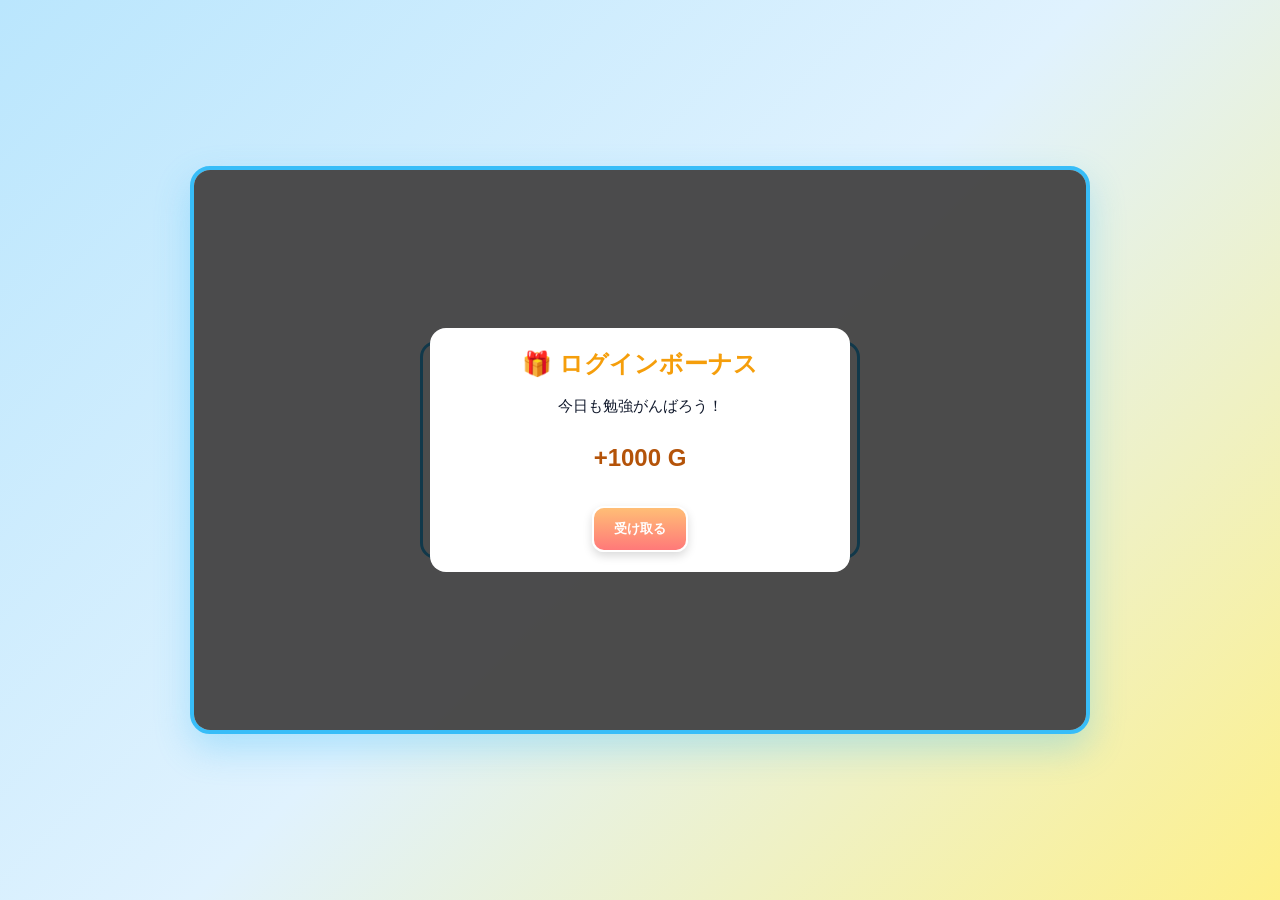
==== 漢字ハンター.html @ 825f2b79 "Add files via upload" ====
<!DOCTYPE html>
<html lang="ja">
<head>
<meta charset="UTF-8">
<meta name="viewport" content="width=device-width, initial-scale=1.0">
<title>漢字モンスターハンター RPG - ULTRA</title>
<style>
  :root {
    --primary: #3b82f6;
    --primary-dark: #0284c7;
    --accent: #ef4444;
    --gold: #f59e0b;
    --gold-light: #fef08a;
    --success: #22c55e;
    --bg-main: #e0f2fe;
    --panel-bg: rgba(255, 255, 255, 0.95);
    --text-main: #0f172a;
    --text-sub: #475569;
    --kanji-color: #e11d48;
  }

  * { box-sizing: border-box; margin: 0; padding: 0; font-family: 'Hiragino Sans', 'Meiryo', sans-serif; user-select: none; }

  body {
    background-color: var(--bg-main);
    color: var(--text-main);
    min-height: 100vh;
    display: flex;
    justify-content: center;
    align-items: center;
    background-image: linear-gradient(135deg, #bae6fd 0%, #e0f2fe 50%, #fef08a 100%);
    padding: 10px;
  }

  #game-container {
    width: 100%;
    max-width: 900px;
    background: var(--panel-bg);
    border: 4px solid #38bdf8;
    border-radius: 20px;
    box-shadow: 0 15px 35px rgba(56, 189, 248, 0.3);
    overflow: hidden;
    position: relative;
  }

  .screen { display: none; padding: 20px; flex-direction: column; gap: 15px; min-height: 560px; }
  .screen.active { display: flex; }

  /* COMMON BUTTONS & UI */
  .btn-action {
    padding: 12px 20px;
    background: linear-gradient(180deg, #ffbe76 0%, #ff7979 100%);
    color: #fff;
    font-weight: bold;
    border: 2px solid #fff;
    border-radius: 12px;
    cursor: pointer;
    box-shadow: 0 4px 10px rgba(0,0,0,0.15);
    transition: all 0.2s;
  }
  .btn-action:hover { transform: translateY(-2px); }

  .btn-raid {
    background: linear-gradient(180deg, #a855f7 0%, #6b21a8 100%);
  }

  .nav-btn {
    background: #f1f5f9;
    border: 2px solid #cbd5e1;
    color: var(--text-sub);
    padding: 6px 12px;
    border-radius: 8px;
    cursor: pointer;
    font-weight: bold;
    font-size: 0.9rem;
  }
  .nav-btn:hover { background: #e2e8f0; }

  /* GLOBAL STATUS BAR & EXP BAR */
  .status-bar {
    background: #0284c7;
    color: #fff;
    padding: 10px 15px;
    font-size: 0.85rem;
    font-weight: bold;
  }
  .status-info {
    display: flex;
    justify-content: space-between;
    align-items: center;
    flex-wrap: wrap;
    gap: 8px;
    margin-bottom: 6px;
  }
  .exp-bar-container {
    width: 100%;
    height: 100%;
    background: rgba(255, 255, 255, 0.3);
    border-radius: 5px;
    overflow: hidden;
    position: relative;
  }
  .exp-bar-fill {
    height: 10px;
    background: #22c55e;
    width: 0%;
    transition: width 0.4s ease;
  }

  /* RULE SCREEN */
  #screen-rule { align-items: center; justify-content: center; text-align: center; }
  .rule-card { background: #fff; border: 3px solid #38bdf8; border-radius: 16px; padding: 25px; max-width: 500px; }

  /* TITLE SCREEN */
  #screen-title { align-items: center; justify-content: center; text-align: center; background: linear-gradient(180deg, #7dd3fc 0%, #e0f2fe 100%); }
  .title-header { font-size: 2.5rem; font-weight: 900; color: #0284c7; text-shadow: 2px 2px 0 #fff; margin-bottom: 10px; }

  /* MENU & SELECTION */
  .menu-grid { display: grid; grid-template-columns: repeat(auto-fit, minmax(110px, 1fr)); gap: 8px; margin-bottom: 10px; }
  .quest-layout { display: grid; grid-template-columns: 1fr 1fr; gap: 15px; }

  .quest-card {
    background: #fff; border: 2px solid #cbd5e1; border-radius: 12px; padding: 12px;
    cursor: pointer; transition: all 0.2s; text-align: left;
  }
  .quest-card:hover { border-color: #0284c7; transform: translateY(-2px); }

  /* BATTLE SCREEN & EFFECTS */
  .battle-area { background: #f0f9ff; border-radius: 16px; padding: 15px; border: 2px solid #7dd3fc; text-align: center; position: relative; overflow: hidden; }
  .monster-container { display: inline-block; transition: transform 0.2s; }
  .monster-icon { font-size: 4.5rem; display: inline-block; transition: filter 0.3s; }
  
  /* Variant Effects */
  .shiny-effect { filter: drop-shadow(0 0 15px #f59e0b) hue-rotate(180deg) saturate(200%); }
  .king-size { transform: scale(1.4); }

  /* Shake animation */
  .shake { animation: shakeAnim 0.4s ease-in-out; }
  @keyframes shakeAnim {
    0% { transform: translate(0, 0) rotate(0deg); }
    20% { transform: translate(-12px, 6px) rotate(-8deg); }
    40% { transform: translate(12px, -6px) rotate(8deg); }
    60% { transform: translate(-8px, 4px) rotate(-4deg); }
    80% { transform: translate(8px, -4px) rotate(4deg); }
    100% { transform: translate(0, 0) rotate(0deg); }
  }

  /* Slash & Damage Overlay */
  .slash-effect {
    position: absolute; top: 30%; left: 50%; transform: translate(-50%, -50%) rotate(-30deg);
    width: 0%; height: 8px; background: #fff; box-shadow: 0 0 15px #ef4444, 0 0 25px #f59e0b;
    opacity: 0; pointer-events: none; z-index: 20;
  }
  .slash-active {
    animation: slashAnim 0.3s ease-out forwards;
  }
  @keyframes slashAnim {
    0% { width: 0%; opacity: 1; }
    50% { width: 80%; opacity: 1; }
    100% { width: 100%; opacity: 0; }
  }

  .damage-pop {
    position: absolute; top: 25%; left: 50%; transform: translate(-50%, -50%);
    font-size: 2.8rem; font-weight: 900; color: #ef4444; text-shadow: 2px 2px 0 #fff, -2px -2px 0 #fff;
    opacity: 0; pointer-events: none; z-index: 21;
  }
  .damage-active {
    animation: popAnim 0.6s ease-out forwards;
  }
  @keyframes popAnim {
    0% { opacity: 0; transform: translate(-50%, 0) scale(0.5); }
    50% { opacity: 1; transform: translate(-50%, -30px) scale(1.3); }
    100% { opacity: 0; transform: translate(-50%, -50px) scale(1); }
  }

  .timer-bar-container { width: 100%; height: 8px; background: #cbd5e1; border-radius: 4px; overflow: hidden; margin-bottom: 8px; display: none; }
  .timer-bar-fill { height: 100%; background: #ef4444; width: 100%; transition: width 0.1s linear; }

  .hp-bar-container { width: 100%; max-width: 300px; height: 14px; background: #cbd5e1; border-radius: 7px; overflow: hidden; margin: 5px auto; }
  .hp-bar-fill { height: 100%; background: #f43f5e; width: 100%; transition: width 0.3s; }

  .kanji-context { font-size: 1.8rem; font-weight: 900; margin: 15px 0; }
  .kanji-context span { color: var(--kanji-color); text-decoration: underline; font-size: 2.4rem; transition: color 0.3s; }

  .options-grid { display: grid; grid-template-columns: 1fr 1fr; gap: 10px; }
  .btn-option { background: #fff; border: 2px solid #38bdf8; padding: 12px; border-radius: 10px; font-size: 1.1rem; font-weight: bold; cursor: pointer; }

  /* ITEM BAR IN BATTLE */
  .item-bar { display: flex; justify-content: center; gap: 8px; margin-top: 10px; flex-wrap: wrap; }
  .btn-item { background: #fef3c7; border: 2px solid #f59e0b; padding: 6px 10px; border-radius: 8px; font-size: 0.8rem; font-weight: bold; cursor: pointer; }

  /* PANELS & MODAL */
  .panel-box { background: #fff; border: 2px solid #e2e8f0; border-radius: 12px; padding: 15px; }
  .grid-2col { display: grid; grid-template-columns: 1fr 1fr; gap: 15px; }

  .modal-overlay { position: absolute; top:0; left:0; width:100%; height:100%; background: rgba(0,0,0,0.7); display: none; justify-content: center; align-items: center; z-index: 100; }
  .modal-card { background: #fff; border-radius: 16px; padding: 20px; text-align: center; max-width: 420px; width: 90%; }

  /* FULLSCREEN WARNING CUT-IN */
  .cutin-overlay {
    position: absolute; top: 0; left: 0; width: 100%; height: 100%;
    background: rgba(15, 23, 42, 0.95); z-index: 200; display: none;
    flex-direction: column; justify-content: center; align-items: center; text-align: center;
    color: #fff; animation: fadeIn 0.3s ease;
  }
  .cutin-title { font-size: 3rem; font-weight: 900; margin-bottom: 10px; text-shadow: 0 0 20px currentColor; }
  .cutin-sub { font-size: 1.2rem; font-weight: bold; margin-bottom: 25px; }

  /* MONSTER COLLECTION GRID */
  .zukan-grid { display: grid; grid-template-columns: repeat(auto-fill, minmax(100px, 1fr)); gap: 10px; max-height: 400px; overflow-y: auto; padding: 5px; }
  .zukan-card { border: 2px solid #cbd5e1; border-radius: 10px; padding: 10px; text-align: center; background: #f8fafc; position: relative; }
  .zukan-card.locked { opacity: 0.4; filter: grayscale(100%); }
  .zukan-card .z-icon { font-size: 2.5rem; }
  .zukan-card .z-name { font-size: 0.75rem; font-weight: bold; margin-top: 4px; }
  .zukan-card .z-rare { font-size: 0.65rem; color: #f59e0b; font-weight: bold; }
  .zukan-badges { display: flex; justify-content: center; gap: 4px; margin-top: 4px; }
  .badge { font-size: 0.6rem; padding: 1px 4px; border-radius: 4px; font-weight: bold; }
  .badge-shiny { background: #fef08a; color: #b45309; border: 1px solid #f59e0b; }
  .badge-king { background: #f43f5e; color: #fff; }

  /* TITLE ITEM UI */
  .title-card {
    display: flex; justify-content: space-between; align-items: center;
    padding: 8px 12px; border: 2px solid #e2e8f0; border-radius: 8px; margin-bottom: 6px;
    background: #f8fafc;
  }
  .title-card.unlocked { background: #fff; border-color: #38bdf8; }
  .title-card.active-title { border-color: #f59e0b; background: #fefce8; }

  .color-btn { width: 30px; height: 30px; border-radius: 50%; border: 2px solid #fff; cursor: pointer; display: inline-block; margin: 0 4px; }

  @media (max-width: 600px) {
    .quest-layout, .grid-2col { grid-template-columns: 1fr; }
    .kanji-context { font-size: 1.3rem; }
    .kanji-context span { font-size: 1.8rem; }
    .cutin-title { font-size: 2.2rem; }
  }
</style>
</head>
<body>

<div id="game-container">

  <!-- CUT-IN OVERLAY (ONI, GOD, RARE) -->
  <div class="cutin-overlay" id="cutin-screen">
    <div class="cutin-title" id="cutin-title-text">👹 WARNING</div>
    <div class="cutin-sub" id="cutin-sub-text">鬼級モンスター現る！</div>
    <button class="btn-action" style="font-size:1.2rem; padding:12px 30px;" onclick="closeCutin()">開戦！</button>
  </div>

  <!-- MODAL: GENERIC / LOGIN BONUS / EXPLANATIONS -->
  <div class="modal-overlay" id="modal-dialog">
    <div class="modal-card">
      <h2 id="modal-title" style="color:#f59e0b;">タイトル</h2>
      <p id="modal-desc" style="margin: 15px 0; font-size: 0.95rem; line-height: 1.5; color: var(--text-main);"></p>
      <div id="modal-subcontent"></div>
      <button class="btn-action" id="modal-btn" style="margin-top: 15px;" onclick="closeGenericModal()">了解して進む</button>
    </div>
  </div>

  <!-- SCREEN -1: RULES -->
  <div id="screen-rule" class="screen active">
    <div class="rule-card">
      <h2 style="color:#0284c7; margin-bottom:10px;">📜 プレイヤーの約束</h2>
      <p style="margin-bottom:15px; font-weight:bold;">学校やおうちのきまり・ルールを守って使えますか？</p>
      <p style="color:#ef4444; font-size:0.85rem; margin-bottom:20px;">⚠️ ルールを守れない場合、このゲームは使えなくなります。</p>
      <button class="btn-action" onclick="agreeRules()">はい（約束を守る）</button>
      <button class="nav-btn" style="margin-left:10px;" onclick="alert('ルールを守ってあそびましょう！')">いいえ</button>
    </div>
  </div>

  <!-- STATUS BAR & EXP BAR -->
  <div class="status-bar" id="global-status" style="display:none;">
    <div class="status-info">
      <span>👤 ハンター</span>
      <span id="ui-title-name" style="color:var(--gold-light);">【かけだしハンター】</span>
      <span id="ui-rank">Lv.1</span>
      <span id="ui-exp-text" style="font-size:0.8rem; color:#bae6fd;">EXP: 0/100</span>
      <span id="ui-gold">💰 0 G</span>
    </div>
    <div class="exp-bar-container" title="経験値バー">
      <div class="exp-bar-fill" id="ui-exp-fill"></div>
    </div>
  </div>

  <!-- SCREEN 0: TITLE -->
  <div id="screen-title" class="screen">
    <div class="title-header">漢字モンスター<br>ハンター ULTRA</div>
    <p style="color:#0369a1; font-weight:bold; margin-bottom:20px;">～ 冒険×学習の究極RPG ～</p>
    <button class="btn-action" style="font-size:1.2rem; padding:15px 40px;" onclick="goToSelectScreen()">冒険をはじめる！</button>
  </div>

  <!-- SCREEN 1: MAIN LOBBY -->
  <div id="screen-select" class="screen">
    <div class="menu-grid">
      <button class="nav-btn" onclick="showScreen('screen-shop')">🛒 道具屋</button>
      <button class="nav-btn" onclick="showScreen('screen-missions')">🎯 ミッション</button>
      <button class="nav-btn" onclick="showScreen('screen-zukan')">📖 図鑑</button>
      <button class="nav-btn" onclick="showScreen('screen-stats')">📊 ログ</button>
    </div>

    <div style="background:#e0f2fe; padding:8px 12px; border-radius:8px; border:1px solid #7dd3fc; font-weight:bold; color:#0369a1; font-size:0.85rem;" id="range-info">
      📌 現在の出題範囲: No.1 ～ No.54
    </div>

    <!-- レア笛有効インジケーター -->
    <div id="flute-active-badge" style="display:none; background:#fef08a; border:2px dashed #f59e0b; padding:6px 12px; border-radius:8px; font-weight:bold; color:#b45309; text-align:center; margin-top:6px;">
      🪈 「レアモンスターの笛」使用中！次回レア確率100%！
    </div>

    <div class="quest-layout" style="margin-top:10px;">
      <div>
        <h3 style="color:#0284c7; margin-bottom:8px;">⚔️ メインクエスト</h3>
        <div class="quest-card" onclick="handleNormalQuestStart('easy')">
          <strong>🌱 初級クエスト</strong>
          <p style="font-size:0.8rem; color:var(--text-sub);">4択問題 / ひらがな選択</p>
        </div>
        <div class="quest-card" style="margin-top:8px;" onclick="handleNormalQuestStart('normal')">
          <strong>⚔️ 中級クエスト</strong>
          <p style="font-size:0.8rem; color:var(--text-sub);">標準難易度 4択バトル</p>
        </div>
        <div class="quest-card" style="margin-top:8px;" onclick="handleNormalQuestStart('hard')">
          <strong>🔥 上級・キーボード記述</strong>
          <p style="font-size:0.8rem; color:var(--text-sub);" id="hard-clear-status">直接入力で攻撃！（クリア: 0/5）</p>
        </div>
      </div>

      <div>
        <h3 style="color:#ef4444; margin-bottom:8px;">☠️ エクストラクエスト</h3>
        
        <div class="quest-card" id="card-oni" style="display:none;" onclick="startBattle('oni')">
          <strong>👹 鬼級クエスト</strong>
          <p style="font-size:0.8rem; color:var(--text-sub);" id="oni-status">鬼のような難易度！クリア数: 0/3</p>
        </div>

        <div class="quest-card" style="margin-top:8px; display:none;" id="card-god" onclick="startBattle('god')">
          <strong>⚡ 伝説の神級（裏ボス）</strong>
          <p style="font-size:0.8rem; color:var(--text-sub);">1問15秒制限の極限タイムアタック！</p>
        </div>

        <div class="quest-card" style="margin-top:8px;" onclick="handleRaidClick()">
          <strong style="color:#8b5cf6;">⚔️ シーズン限定レイド</strong>
          <p style="font-size:0.8rem; color:var(--text-sub);">強力なレイドボスに挑め！</p>
        </div>
        
        <h3 style="color:#0284c7; margin-top:15px; margin-bottom:8px;">✨ 特殊バトル</h3>
        <div class="quest-card" onclick="startBattle('weakness')">
          <strong>🎯 にがて克服バトル</strong>
          <p style="font-size:0.8rem; color:var(--text-sub);" id="weakness-text">間違えた問題を集中復習</p>
        </div>
      </div>
    </div>
  </div>

  <!-- SCREEN 2: BATTLE -->
  <div id="screen-battle" class="screen">
    <div style="display:flex; justify-content:space-between; align-items:center;">
      <button class="nav-btn" onclick="confirmEscape()">🏃 逃げる</button>
      <span id="q-counter" style="font-weight:bold;">第 1 / 10 問</span>
    </div>

    <div class="timer-bar-container" id="timer-box">
      <div class="timer-bar-fill" id="timer-fill"></div>
    </div>

    <div class="battle-area" id="battle-box">
      <!-- Damage & Slash Effects -->
      <div class="slash-effect" id="slash-ef"></div>
      <div class="damage-pop" id="damage-ef">-100</div>

      <div class="monster-container" id="m-container">
        <div class="monster-icon" id="m-icon">👾</div>
      </div>
      <h3 id="m-name" style="color:#0284c7;">モンスター</h3>
      <div class="hp-bar-container">
        <div class="hp-bar-fill" id="m-hp-fill"></div>
      </div>
      <div class="kanji-context" id="q-context">問題がここに入ります</div>
    </div>

    <!-- ITEM USE BAR -->
    <div class="item-bar">
      <button class="btn-item" onclick="useItem('glasses')">🕶️ カンニンググラス (<span id="item-glasses-count">0</span>)</button>
      <button class="btn-item" onclick="useItem('timeStop')">⏰ タイムストップ (<span id="item-timeStop-count">0</span>)</button>
      <button class="btn-item" onclick="useItem('expBook')">📖 経験値2倍の書 (<span id="item-expBook-count">0</span>)</button>
    </div>

    <!-- CONTROLS -->
    <div class="options-grid" id="opt-grid"></div>
    <div id="input-grid" style="display:none; text-align:center;">
      <input type="text" id="ans-input" style="padding:10px; font-size:1.2rem; width:60%; border-radius:8px; border:2px solid #38bdf8;" placeholder="ひらがな..." autocomplete="off">
      <button class="btn-action" onclick="submitInputAnswer()">攻撃！</button>
    </div>
  </div>

  <!-- SCREEN 3: RESULT -->
  <div id="screen-result" class="screen" style="text-align:center;">
    <h2 id="res-title" style="color:#0284c7; font-size:2rem;">CLEAR!</h2>
    <div class="panel-box" style="margin:15px 0;">
      <p id="res-exp" style="font-size:1.2rem; font-weight:bold; color:#b45309;">獲得EXP: +0</p>
      <p id="res-gold" style="font-size:1.2rem; font-weight:bold; color:#d97706;">獲得ゴールド: +0 G</p>
      <p id="res-acc" style="margin-top:5px; font-weight:bold;">正答率: 0%</p>
      <div id="res-bonus" style="margin-top:10px; font-weight:bold; color:#8b5cf6;"></div>
    </div>
    <button class="btn-action" onclick="showScreen('screen-select')">ロビーへ戻る</button>
  </div>

  <!-- SCREEN: SHOP -->
  <div id="screen-shop" class="screen">
    <div style="display:flex; justify-content:space-between; align-items:center;">
      <h3>🛒 道具屋</h3>
      <button class="nav-btn" onclick="showScreen('screen-select')">戻る</button>
    </div>
    <div id="shop-list" style="display:flex; flex-direction:column; gap:10px; margin-top:10px;"></div>
  </div>

  <!-- SCREEN: MISSIONS & ACHIEVEMENTS -->
  <div id="screen-missions" class="screen">
    <div style="display:flex; justify-content:space-between; align-items:center;">
      <h3>🎯 ミッション & 称号</h3>
      <button class="nav-btn" onclick="showScreen('screen-select')">戻る</button>
    </div>
    <div class="grid-2col" style="margin-top:10px;">
      <div class="panel-box">
        <h4>📅 デイリーミッション</h4>
        <div id="daily-list" style="margin-top:8px;"></div>

        <!-- 漢字カラーチェンジ設定エリア -->
        <div id="color-change-panel" style="margin-top:20px; display:none; border-top:2px solid #e2e8f0; padding-top:10px;">
          <h4>🎨 漢字カラー設定</h4>
          <p style="font-size:0.75rem; color:var(--text-sub); margin-bottom:8px;">漢字の強調テーマカラーを変更できます</p>
          <div style="display:flex; gap:10px; align-items:center;">
            <div class="color-btn" style="background:#e11d48;" onclick="setKanjiColor('#e11d48')" title="ローズ"></div>
            <div class="color-btn" style="background:#f59e0b;" onclick="setKanjiColor('#f59e0b')" title="ゴールド"></div>
            <div class="color-btn" style="background:#10b981;" onclick="setKanjiColor('#10b981')" title="エメラルド"></div>
            <div class="color-btn" style="background:#8b5cf6;" onclick="setKanjiColor('#8b5cf6')" title="ネオンパープル"></div>
            <div class="color-btn" style="background:#06b6d4;" onclick="setKanjiColor('#06b6d4')" title="シアン"></div>
          </div>
        </div>
      </div>
      <div class="panel-box">
        <h4>🏆 獲得・装備できる称号</h4>
        <p style="font-size:0.75rem; color:var(--text-sub); margin-bottom:8px;">経験値を貯めると新しい称号が解放されます！</p>
        <div id="title-list" style="display:flex; flex-direction:column; gap:4px;"></div>
      </div>
    </div>
  </div>

  <!-- SCREEN: MONSTER ZUKAN -->
  <div id="screen-zukan" class="screen">
    <div style="display:flex; justify-content:space-between; align-items:center;">
      <h3>📖 モンスター図鑑 (<span id="zukan-count">0/30</span>)</h3>
      <button class="nav-btn" onclick="showScreen('screen-select')">戻る</button>
    </div>
    <div class="zukan-grid" id="zukan-grid-box" style="margin-top:10px;"></div>
  </div>

  <!-- SCREEN: STATS / LOGS -->
  <div id="screen-stats" class="screen">
    <div style="display:flex; justify-content:space-between; align-items:center;">
      <h3>📊 学習ログ & 成績</h3>
      <button class="nav-btn" onclick="showScreen('screen-select')">戻る</button>
    </div>
    <div class="panel-box" style="margin-top:10px;">
      <h4>総学習データ</h4>
      <p id="stat-total-q" style="margin-top:5px;">解いた問題数: 0問</p>
      <p id="stat-total-acc">全体正答率: 0%</p>
      <h4 style="margin-top:15px;">直近のプレイ履歴</h4>
      <div id="log-list" style="margin-top:8px;"></div>
    </div>
  </div>

</div>

<script>
// ==========================================
// ⚙️ 出題範囲の設定
// ==========================================
const RANGE_START = 1;
const RANGE_END = 54;

// 🏆 称号データ
const TITLE_MASTER_DATA = [
  { name: 'かけだしハンター', reqExp: 0 },
  { name: '見習い漢字士', reqExp: 50 },
  { name: '漢字討伐隊員', reqExp: 120 },
  { name: '熟練の漢字ハンター', reqExp: 500 },
  { name: '漢字マスター', reqExp: 1200 },
  { name: '鬼斬りの英雄', reqExp: 2500 },
  { name: '漢字大将軍', reqExp: 5000 },
  { name: '漢字を極めし神', reqExp: 10000 }
];

// 👾 モンスター全30体データ
const MONSTER_DATABASE = [
  { id: 'm1', name: 'スライムカンジ', icon: '🟢', type: 'normal', rare: 1 },
  { id: 'm2', name: 'ゴブリンボキャブラ', icon: '👺', type: 'normal', rare: 1 },
  { id: 'm3', name: 'オークヨミカタ', icon: '🐗', type: 'normal', rare: 1 },
  { id: 'm4', name: 'ドクロカキジュン', icon: '💀', type: 'normal', rare: 1 },
  { id: 'm5', name: 'ウルフペディア', icon: '🐺', type: 'normal', rare: 1 },
  { id: 'm6', name: 'バットレター', icon: '🦇', type: 'normal', rare: 1 },
  { id: 'm7', name: 'キャットディクショナリー', icon: '🐱', type: 'normal', rare: 1 },
  { id: 'm8', name: 'ゴーストテキスト', icon: '👻', type: 'normal', rare: 1 },
  { id: 'm9', name: 'ミイラリポート', icon: '🧟', type: 'normal', rare: 1 },
  { id: 'm10', name: 'ゴーレムブック', icon: '🗿', type: 'normal', rare: 1 },
  { id: 'm11', name: 'スパイダーノート', icon: '🕷️', type: 'normal', rare: 1 },
  { id: 'm12', name: 'サソリペン', icon: '🦂', type: 'normal', rare: 1 },
  { id: 'm13', name: 'スネークスクロール', icon: '🐍', type: 'normal', rare: 1 },
  { id: 'm14', name: 'キノコドリル', icon: '🍄', type: 'normal', rare: 1 },
  { id: 'm15', name: 'サボテンライティング', icon: '🌵', type: 'normal', rare: 1 },
  { id: 'm16', name: 'クラゲインク', icon: '🪼', type: 'normal', rare: 1 },
  
  // 💎 希少レアモンスター (6体)
  { id: 'm_rare1', name: 'メタルスライム字', icon: '🩶', type: 'rare', rare: 3, expMult: 3, goldMult: 3 },
  { id: 'm_rare2', name: '黄金のドリルキャット', icon: '🌟', type: 'rare', rare: 4, expMult: 4, goldMult: 5 },
  { id: 'm_rare3', name: 'ダイヤの文字精霊', icon: '💎', type: 'rare', rare: 4, expMult: 5, goldMult: 4 },
  { id: 'm_rare4', name: '虹色パピルス', icon: '🌈', type: 'rare', rare: 5, expMult: 6, goldMult: 6 },
  { id: 'm_rare5', name: '千載一遇タイタン', icon: '🗿', type: 'rare', rare: 5, expMult: 7, goldMult: 7 },
  { id: 'm_rare6', name: '黄金竜・レジェンド', icon: '🔱', type: 'rare', rare: 5, expMult: 10, goldMult: 10 },

  // 👹 鬼級用 (3体)
  { id: 'm_oni1', name: '阿修羅漢字鬼', icon: '👹', type: 'oni', rare: 4 },
  { id: 'm_oni2', name: '夜叉羅刹王', icon: '👺', type: 'oni', rare: 4 },
  { id: 'm_oni3', name: '獄炎将軍・アカオニ', icon: '♨️', type: 'oni', rare: 4 },

  // ⚡ 神級用 (5体)
  { id: 'm_god1', name: '漢字神・ゼウス', icon: '⚡', type: 'god', rare: 5 },
  { id: 'm_god2', name: '終焉竜・デスガンジ', icon: '🐉', type: 'god', rare: 5 },
  { id: 'm_god3', name: '幻獣・フェニックス', icon: '🐦‍🔥', type: 'god', rare: 5 },
  { id: 'm_god4', name: '暗黒魔導王', icon: '🔮', type: 'god', rare: 5 },
  { id: 'm_god5', name: '創世主・カンジオー', icon: '👑', type: 'god', rare: 5 },

  // ⚔️ レイド用 (1体)
  { id: 'm_raid', name: '邪竜ヴォルガノス', icon: '🐲', type: 'raid', rare: 5, expMult: 8, goldMult: 8 }
];

const rawText = `
1,葉,葉（は）,青葉（あおば）,落ち葉（おちば）
2,起,起きる（おきる）,起立（きりつ）
3,速,速い（はやい）,速力（そくりょく）,音速（おんそく）
4,面,面（めん）,面会（めんかい）,面前（めんぜん）
5,台,台（だい）,台風（たいふう）,台所（だいどころ）
6,緑,緑（みどり）,緑茶（りょくちゃ）,緑化（りょくか）
7,感,感じる（かんじる）,感心（かんしん）,感動（かんどう）
8,豆,豆（まめ）,大豆（だいず）,小豆（あずき）
9,物,物（もの）,品物（しなもの）,作物（さくもつ）
10,様,様子（ようす）,王様（おうさま）,神様（かみさま）
11,仕,仕える（つかえる）,仕事（しごと）
12,練,練習（れんしゅう）,練る（ねる）
13,習,習う（ならう）,習字（しゅうじ）,自習（じしゅう）
14,州,九州（きゅうしゅう）,中州（なかす）
15,央,中央（ちゅうおう）
16,横,横顔（よこがお）,真横（まよこ）,横道（よこみち）
17,倍,倍数（ばいすう）,二倍（にばい）
18,馆,図書館（としょかん）,館内（かんない）
19,事,事（こと）,火事（かじ）,食事（しょくじ）
20,号,暗号（あんごう）,記号（きごう）
21,使,使う（つかう）,使用（しよう）
22,意,意外（いがい）,意気（いき）,意見（いけん）
23,味,味（あじ）,意味（いみ）,味方（みかた）
24,漢,漢字（かんじ）,漢語（かんご）
25,表,表（おもて）,表す（あらわす）
26,調,調べる（しらべる）,調子（ちょうし）
27,柱,柱（はしら）,石柱（せきちゅう）
28,所,所（ところ）,所有（しょゆう）
29,取,取る（とる）,取っ手（とって）
30,局,局外（きょくがい）,局地（きょくち）
31,勉,勉強（べんきょう）,勉学（べんがく）
32,強,強い（つよい）,強調（きょうちょう）,強風（きょうふう）
33,问,問題（もんだい）,問う（とう）,質問（しつもん）
34,題,宿題（しゅくだい）,題名（だいめい）
35,答,答え（こたえ）,回答（かいとう）
36,親,親（おや）,親切（しんせつ）,両親（りょうしん）
37,切,切る（きる）,大切（たいせつ）,切符（きっぷ）
38,代,代わり（かわり）,時代（じだい）,交代（こうたい）
39,旅,旅（たび）,旅行（りょこう）,旅人（たびびと）
40,画,計画（けいかく）,画数（かくすう）,映画（えいが）
41,界,世界（せかい）,限界（げんかい）
42,野,野原（のはら）,野菜（やさい）,分野（ぶんや）
43,菜,白菜（はくさい）,菜園（さいえん）
44,開,開く（ひらく）,開会（かいかい）,開始（かいし）
45,閉,閉じる（とじる）,閉会（へいかい）
46,理,理由（りゆう）,料理（りょうり）,地理（ちり）
47,料,料金（りょうきん）,材料（ざいりょう）
48,知,知る（しる）,知識（ちしき）,通知（つうち）
49,進,進む（すすむ）,進化（しんか）,進路（しんろ）
50,落,落ちる（おちる）,落石（らくせき）
51,集,集まる（あつまる）,集合（しゅうごう）,集金（しゅうきん）
52,重,重い（おもい）,体重（たいじゅう）,重要（じゅうよう）
53,軽,軽い（かるい）,軽食（けいしょく）
54,短,短い（みじかい）,短時間（たんじかん）
`;

let allFlatQuestions = [];
let scopedQuestions = [];

let userState = {
  exp: 0,
  gold: 1000,
  items: { 
    glasses: 0, 
    timeStop: 0, 
    rareFlute: 0, 
    kanjiColor: false, 
    expBook: 0 
  },
  kanjiColorHex: '#e11d48',
  fluteActive: false,
  equippedTitle: 'かけだしハンター',
  lastLogin: '',
  stats: { totalAnswered: 0, totalCorrect: 0, history: [] },
  wrongHistory: [],
  dailyProgress: 0,
  clears: { hard: 0, oni: 0, god: 0 },
  defeatedMonsters: [],
  variants: {}, // { monsterId: { shiny: true, king: true } }
  shownVariantInfo: false,
  shownRaidInfo: false
};

// 出現中のモンスター情報をクエストごとに保持（クリアするまで固定）
let currentEncounters = {
  normal: { monster: null, isShiny: false, isKing: false },
  oni: { monster: null, isShiny: false, isKing: false },
  god: { monster: null, isShiny: false, isKing: false }
};

let currentBattle = {
  mode: '',
  qList: [],
  qIndex: 0,
  correctCount: 0,
  isDoubleExp: false,
  monster: null,
  isShiny: false,
  isKing: false,
  monsterHp: 100,
  timer: null,
  timeLeft: 15,
  maxTime: 15,
  isProcessing: false
};

let pendingQuestMode = null;
let genericModalCallback = null;

window.onload = () => {
  parseDatabase();
  loadData();
  checkLoginBonus();
  updateUI();

  document.getElementById('ans-input').addEventListener('keypress', (e) => {
    if (e.key === 'Enter') submitInputAnswer();
  });
};

function parseDatabase() {
  const lines = rawText.trim().split('\n');
  allFlatQuestions = [];
  scopedQuestions = [];

  lines.forEach(line => {
    const parts = line.split(',');
    if (parts.length < 3) return;

    const num = parseInt(parts[0].trim(), 10);
    const groupKanji = parts[1].trim();

    for (let i = 2; i < parts.length; i++) {
      const item = parts[i].trim();
      const match = item.match(/(.+?)（(.+?)）/);
      if (match) {
        const word = match[1];
        const reading = match[2];
        const qObj = {
          num: num,
          id: `${num}_${i}`,
          kanji: groupKanji,
          word: word,
          reading: reading,
          context: `【${word}】の読み方を答えよ。`
        };

        allFlatQuestions.push(qObj);

        if (num >= RANGE_START && num <= RANGE_END) {
          scopedQuestions.push(qObj);
        }
      }
    }
  });

  document.getElementById('range-info').innerText = `📌 現在の出題範囲: No.${RANGE_START} ～ No.${RANGE_END} （対象問題数: ${scopedQuestions.length}問）`;
}

function agreeRules() { showScreen('screen-title'); }

function showScreen(id) {
  stopTimer();
  document.querySelectorAll('.screen').forEach(s => s.classList.remove('active'));
  document.getElementById(id).classList.add('active');
  if(id !== 'screen-rule' && id !== 'screen-title') {
    document.getElementById('global-status').style.display = 'block';
  }
  updateUI();
  if(id === 'screen-shop') renderShop();
  if(id === 'screen-missions') renderMissions();
  if(id === 'screen-zukan') renderZukan();
  if(id === 'screen-stats') renderStats();
}

function goToSelectScreen() { showScreen('screen-select'); }

function saveData() { localStorage.setItem('kanjiHunter_ultra', JSON.stringify(userState)); }
function loadData() {
  const data = localStorage.getItem('kanjiHunter_ultra');
  if(data) {
    const parsed = JSON.parse(data);
    userState = {...userState, ...parsed};
    if(!userState.clears) userState.clears = { hard: 0, oni: 0, god: 0 };
    if(!userState.defeatedMonsters) userState.defeatedMonsters = [];
    if(!userState.items) userState.items = { glasses: 0, timeStop: 0, rareFlute: 0, kanjiColor: false, expBook: 0 };
    if(!userState.variants) userState.variants = {};
    if(userState.kanjiColorHex) document.documentElement.style.setProperty('--kanji-color', userState.kanjiColorHex);
  }
}

function checkLoginBonus() {
  const today = new Date().toLocaleDateString();
  if(userState.lastLogin !== today) {
    userState.lastLogin = today;
    userState.gold += 1000;
    userState.dailyProgress = 0;
    saveData();
    openGenericModal("🎁 ログインボーナス", "今日も勉強がんばろう！<br><br><strong style='font-size:1.5rem; color:#b45309;'>+1000 G</strong>", "受け取る");
  }
}

function openGenericModal(title, descHtml, btnText = "了解して進む", callback = null) {
  document.getElementById('modal-title').innerHTML = title;
  document.getElementById('modal-desc').innerHTML = descHtml;
  document.getElementById('modal-btn').innerText = btnText;
  genericModalCallback = callback;
  document.getElementById('modal-dialog').style.display = 'flex';
}

function closeGenericModal() {
  document.getElementById('modal-dialog').style.display = 'none';
  if(genericModalCallback) {
    const cb = genericModalCallback;
    genericModalCallback = null;
    cb();
  }
}

function isZukanComplete() {
  const baseMonsters = MONSTER_DATABASE.filter(m => m.type !== 'raid');
  return baseMonsters.every(m => userState.defeatedMonsters.includes(m.id));
}

function handleNormalQuestStart(mode) {
  if (isZukanComplete() && !userState.shownVariantInfo) {
    userState.shownVariantInfo = true;
    saveData();
    pendingQuestMode = mode;
    openGenericModal(
      "✨ 変異体（色違い・サイズ）解禁！",
      "🎉 <strong>図鑑コンプリートおめでとうございます！</strong><br><br>これ以降のクエストでは、一定確率で<strong>「✨ 色違い」</strong>や<strong>「巨大(キング)サイズ」</strong>の変異体モンスターが出現・ドロップするようになります！<br>最強の図鑑を目指しましょう！",
      "了解して進む",
      () => { startBattle(pendingQuestMode); }
    );
  } else {
    startBattle(mode);
  }
}

function handleRaidClick() {
  if (!userState.shownRaidInfo) {
    userState.shownRaidInfo = true;
    saveData();
    openGenericModal(
      "⚔️ シーズンレイドについて",
      "<strong>【期間限定レイド開催！】</strong><br><br>強力な超大型レイドボスに挑戦する特別モードです。<br>討伐に成功すると膨大なEXPとゴールドを獲得できます！万全の準備で挑みましょう！",
      "了解して進む",
      () => { startBattle('raid'); }
    );
  } else {
    startBattle('raid');
  }
}

function updateUI() {
  const level = Math.floor(userState.exp / 100) + 1;
  const currentExpInLevel = userState.exp % 100;

  document.getElementById('ui-rank').innerText = `Lv.${level}`;
  document.getElementById('ui-gold').innerText = `💰 ${userState.gold} G`;
  document.getElementById('ui-title-name').innerText = `【${userState.equippedTitle}】`;
  document.getElementById('weakness-text').innerText = `間違えた問題: ${userState.wrongHistory.length}問`;

  document.getElementById('ui-exp-text').innerText = `EXP: ${currentExpInLevel}/100`;
  document.getElementById('ui-exp-fill').style.width = `${currentExpInLevel}%`;

  const hardClears = userState.clears.hard || 0;
  const oniClears = userState.clears.oni || 0;

  document.getElementById('hard-clear-status').innerText = `直接入力で攻撃！（クリア: ${hardClears}/5）`;

  const cardOni = document.getElementById('card-oni');
  if(hardClears >= 5) {
    cardOni.style.display = 'block';
    document.getElementById('oni-status').innerText = `鬼のような難易度！クリア数: ${oniClears}/3`;
  } else {
    cardOni.style.display = 'none';
  }

  const cardGod = document.getElementById('card-god');
  if(oniClears >= 3) {
    cardGod.style.display = 'block';
  } else {
    cardGod.style.display = 'none';
  }

  const fluteBadge = document.getElementById('flute-active-badge');
  if(userState.fluteActive) {
    fluteBadge.style.display = 'block';
  } else {
    fluteBadge.style.display = 'none';
  }
}

// 🎯 モンスター抽選・固定ロジック（クリアするまでモンスターを変更しない）
function getEncounterForMode(mode) {
  if(mode === 'raid') {
    return {
      monster: MONSTER_DATABASE.find(m => m.id === 'm_raid'),
      isShiny: false,
      isKing: false
    };
  }

  let categoryKey = 'normal';
  if(mode === 'oni') categoryKey = 'oni';
  if(mode === 'god') categoryKey = 'god';

  // 既に遭遇中のモンスターがいれば、それをそのまま返す（クリアまで固定）
  if (currentEncounters[categoryKey].monster) {
    return currentEncounters[categoryKey];
  }

  let chosenMonster = null;

  if(categoryKey === 'normal' && userState.fluteActive) {
    userState.fluteActive = false;
    saveData();
    const rareList = MONSTER_DATABASE.filter(m => m.type === 'rare');
    chosenMonster = rareList[Math.floor(Math.random() * rareList.length)];
  } else if(categoryKey === 'normal') {
    const isRare = Math.random() < 0.15;
    if(isRare) {
      const rareList = MONSTER_DATABASE.filter(m => m.type === 'rare');
      chosenMonster = rareList[Math.floor(Math.random() * rareList.length)];
    } else {
      const normalList = MONSTER_DATABASE.filter(m => m.type === 'normal');
      chosenMonster = normalList[Math.floor(Math.random() * normalList.length)];
    }
  } else {
    const list = MONSTER_DATABASE.filter(m => m.type === categoryKey);
    chosenMonster = list[Math.floor(Math.random() * list.length)];
  }

  let shiny = false;
  let king = false;
  if (isZukanComplete()) {
    if (Math.random() < 0.25) shiny = true;
    if (Math.random() < 0.25) king = true;
  }

  // 出現モンスターを記憶して固定する
  currentEncounters[categoryKey] = {
    monster: chosenMonster,
    isShiny: shiny,
    isKing: king
  };

  return currentEncounters[categoryKey];
}

// クエスト終了時に固定を解除する関数
function resetEncounter(mode) {
  let categoryKey = 'normal';
  if(mode === 'oni') categoryKey = 'oni';
  if(mode === 'god') categoryKey = 'god';

  currentEncounters[categoryKey] = { monster: null, isShiny: false, isKing: false };
}

function startBattle(mode) {
  currentBattle.mode = mode;
  currentBattle.qIndex = 0;
  currentBattle.correctCount = 0;
  currentBattle.isDoubleExp = false;
  currentBattle.monsterHp = 100;
  currentBattle.isProcessing = false;

  const encounter = getEncounterForMode(mode);
  currentBattle.monster = encounter.monster;
  currentBattle.isShiny = encounter.isShiny;
  currentBattle.isKing = encounter.isKing;

  if(mode === 'weakness') {
    if(userState.wrongHistory.length === 0) return alert("苦手問題はありません！");
    currentBattle.qList = [...userState.wrongHistory].sort(() => 0.5 - Math.random()).slice(0, 10);
  } else {
    if(scopedQuestions.length === 0) return alert("指定範囲に問題がありません！");
    const shuffled = [...scopedQuestions].sort(() => 0.5 - Math.random());
    currentBattle.qList = shuffled.slice(0, 10);
  }

  if(mode === 'raid') {
    showCutin('⚔️ RAID WARNING!', `レイドボス『${currentBattle.monster.name}』が出現！`);
  } else if(currentBattle.monster.type === 'rare') {
    showCutin('✨ 希少モンスター遭遇！', `レア度★${currentBattle.monster.rare} 『${currentBattle.monster.name}』が出現！`);
  } else if(mode === 'oni') {
    showCutin('👹 WARNING!', `鬼級『${currentBattle.monster.name}』が出現！`);
  } else if(mode === 'god') {
    showCutin('⚡ GOD WARNING!', `神級『${currentBattle.monster.name}』が降臨！`);
  } else {
    showScreen('screen-battle');
    renderQuestion();
  }
}

function showCutin(title, sub) {
  document.getElementById('cutin-title-text').innerText = title;
  document.getElementById('cutin-sub-text').innerText = sub;
  document.getElementById('cutin-screen').style.display = 'flex';
}

function closeCutin() {
  document.getElementById('cutin-screen').style.display = 'none';
  showScreen('screen-battle');
  renderQuestion();
}

// ⚔️ 戦闘描画
function renderQuestion() {
  currentBattle.isProcessing = false;
  const q = currentBattle.qList[currentBattle.qIndex];
  
  document.getElementById('q-counter').innerText = `第 ${currentBattle.qIndex + 1} / ${currentBattle.qList.length} 問`;
  
  const mIconEl = document.getElementById('m-icon');
  const mContainer = document.getElementById('m-container');
  
  mIconEl.innerText = currentBattle.monster.icon;
  
  if(currentBattle.isShiny) {
    mIconEl.classList.add('shiny-effect');
  } else {
    mIconEl.classList.remove('shiny-effect');
  }

  if(currentBattle.isKing) {
    mContainer.classList.add('king-size');
  } else {
    mContainer.classList.remove('king-size');
  }

  let displayName = currentBattle.monster.name;
  if(currentBattle.isKing) displayName = `キング${displayName}`;
  if(currentBattle.isShiny) displayName = `✨ ${displayName}`;

  document.getElementById('m-name').innerText = displayName;
  document.getElementById('m-hp-fill').style.width = `${currentBattle.monsterHp}%`;

  // 🐛 修正箇所: 出題漢字が熟語内で複数・重複して含まれる場合もすべて赤色表示するようにグローバル正規表現（g）を使用
  const regex = new RegExp(q.kanji, 'g');
  const highlightedWord = q.word.replace(regex, `<span>${q.kanji}</span>`);
  document.getElementById('q-context').innerHTML = `【${highlightedWord}】の読み方は？`;

  document.getElementById('item-glasses-count').innerText = userState.items.glasses;
  document.getElementById('item-timeStop-count').innerText = userState.items.timeStop;
  document.getElementById('item-expBook-count').innerText = userState.items.expBook;

  const optGrid = document.getElementById('opt-grid');
  const inputGrid = document.getElementById('input-grid');

  if(currentBattle.mode === 'hard') {
    optGrid.style.display = 'none';
    inputGrid.style.display = 'block';
    const inputEl = document.getElementById('ans-input');
    inputEl.value = '';
    inputEl.focus();
  } else {
    optGrid.style.display = 'grid';
    inputGrid.style.display = 'none';
    optGrid.innerHTML = '';

    let dummyPool = allFlatQuestions.filter(x => x.reading !== q.reading);
    dummyPool = dummyPool.sort(() => 0.5 - Math.random()).slice(0, 3);
    
    let choices = [q.reading, ...dummyPool.map(x => x.reading)];
    choices = choices.sort(() => 0.5 - Math.random());

    choices.forEach(ans => {
      const btn = document.createElement('button');
      btn.className = 'btn-option';
      btn.innerText = ans;
      btn.onclick = () => checkAnswer(ans);
      optGrid.appendChild(btn);
    });
  }

  if(currentBattle.mode === 'god') {
    document.getElementById('timer-box').style.display = 'block';
    startTimer(15);
  } else {
    document.getElementById('timer-box').style.display = 'none';
  }
}

function startTimer(seconds) {
  stopTimer();
  currentBattle.timeLeft = seconds;
  currentBattle.maxTime = seconds;
  const fill = document.getElementById('timer-fill');
  fill.style.width = '100%';

  currentBattle.timer = setInterval(() => {
    currentBattle.timeLeft -= 0.1;
    const pct = Math.max(0, (currentBattle.timeLeft / currentBattle.maxTime) * 100);
    fill.style.width = `${pct}%`;

    if(currentBattle.timeLeft <= 0) {
      stopTimer();
      checkAnswer('');
    }
  }, 100);
}

function stopTimer() {
  if(currentBattle.timer) {
    clearInterval(currentBattle.timer);
    currentBattle.timer = null;
  }
}

function submitInputAnswer() {
  if(currentBattle.isProcessing) return;
  const inputVal = document.getElementById('ans-input').value.trim();
  checkAnswer(inputVal);
}

function checkAnswer(selectedAns) {
  if(currentBattle.isProcessing) return;
  currentBattle.isProcessing = true;
  stopTimer();

  const q = currentBattle.qList[currentBattle.qIndex];
  const isCorrect = (selectedAns === q.reading);

  userState.stats.totalAnswered++;

  if(isCorrect) {
    currentBattle.correctCount++;
    userState.stats.totalCorrect++;
    userState.dailyProgress++;

    userState.wrongHistory = userState.wrongHistory.filter(item => item.id !== q.id);

    triggerAttackEffects();

    const damage = 100 / currentBattle.qList.length;
    currentBattle.monsterHp = Math.max(0, currentBattle.monsterHp - damage);
    document.getElementById('m-hp-fill').style.width = `${currentBattle.monsterHp}%`;

  } else {
    if(!userState.wrongHistory.some(item => item.id === q.id)) {
      userState.wrongHistory.push(q);
    }
    alert(`❌ 残念！ 正解は 「${q.reading}」 でした。`);
  }

  saveData();

  setTimeout(() => {
    currentBattle.qIndex++;
    if(currentBattle.qIndex < currentBattle.qList.length) {
      renderQuestion();
    } else {
      finishBattle();
    }
  }, isCorrect ? 600 : 200);
}

function triggerAttackEffects() {
  const mContainer = document.getElementById('m-container');
  const slash = document.getElementById('slash-ef');
  const dmg = document.getElementById('damage-ef');

  mContainer.classList.add('shake');
  slash.classList.add('slash-active');
  dmg.classList.add('damage-active');

  setTimeout(() => {
    mContainer.classList.remove('shake');
    slash.classList.remove('slash-active');
    dmg.classList.remove('damage-active');
  }, 600);
}

function useItem(type) {
  if(userState.items[type] <= 0) return alert("アイテムを持っていません！");

  if(type === 'glasses') {
    if(currentBattle.mode === 'hard') return alert("上級クエストでは使用できません！");
    const q = currentBattle.qList[currentBattle.qIndex];
    const btns = document.querySelectorAll('.btn-option');
    let removed = 0;
    btns.forEach(btn => {
      if(btn.innerText !== q.reading && removed < 2) {
        btn.style.visibility = 'hidden';
        removed++;
      }
    });
    userState.items.glasses--;
  } else if(type === 'timeStop') {
    if(currentBattle.mode !== 'god') return alert("神級クエストでのみ使用可能です！");
    stopTimer();
    alert("⏰ タイムストップ発動！タイマーを停止しました！");
    userState.items.timeStop--;
  } else if(type === 'expBook') {
    if(currentBattle.isDoubleExp) return alert("すでに効果が適用されています！");
    currentBattle.isDoubleExp = true;
    alert("📖 経験値2倍の書を使用しました！このバトルの獲得EXPが2倍になります！");
    userState.items.expBook--;
  }

  saveData();
  renderQuestion();
}

function confirmEscape() {
  if(confirm("本当に逃げますか？（バトルの進行度はリセットされます）")) {
    showScreen('screen-select');
  }
}

function finishBattle() {
  stopTimer();

  // クエスト終了に伴い出現モンスターの固定を解除（次回新しいモンスターが抽選される）
  resetEncounter(currentBattle.mode);
  
  const total = currentBattle.qList.length;
  const acc = (currentBattle.correctCount / total);
  
  let baseExp = currentBattle.correctCount * 15;
  let baseGold = currentBattle.correctCount * 20;

  if(currentBattle.monster.expMult) baseExp *= currentBattle.monster.expMult;
  if(currentBattle.monster.goldMult) baseGold *= currentBattle.monster.goldMult;

  if(currentBattle.isShiny) { baseExp *= 1.5; baseGold *= 1.5; }
  if(currentBattle.isKing) { baseExp *= 1.5; baseGold *= 1.5; }

  if(currentBattle.isDoubleExp) baseExp *= 2;

  baseExp = Math.floor(baseExp);
  baseGold = Math.floor(baseGold);

  const isClear = acc >= 0.7;
  let bonusText = '';

  if(isClear) {
    const mId = currentBattle.monster.id;
    if(!userState.defeatedMonsters.includes(mId)) {
      userState.defeatedMonsters.push(mId);
    }

    if (!userState.variants[mId]) userState.variants[mId] = { shiny: false, king: false };
    if (currentBattle.isShiny) {
      userState.variants[mId].shiny = true;
      bonusText += '✨ 色違いモンスターを獲得！ ';
    }
    if (currentBattle.isKing) {
      userState.variants[mId].king = true;
      bonusText += '👑 キングサイズモンスターを獲得！ ';
    }

    if(currentBattle.mode === 'hard') userState.clears.hard = (userState.clears.hard || 0) + 1;
    if(currentBattle.mode === 'oni') userState.clears.oni = (userState.clears.oni || 0) + 1;
    if(currentBattle.mode === 'god') userState.clears.god = (userState.clears.god || 0) + 1;

    document.getElementById('res-title').innerText = '🎉 討伐成功！ (CLEAR!)';
    document.getElementById('res-title').style.color = '#0284c7';
  } else {
    document.getElementById('res-title').innerText = '💔 討伐失敗...';
    document.getElementById('res-title').style.color = '#ef4444';
  }

  userState.exp += baseExp;
  userState.gold += baseGold;

  userState.stats.history.unshift({
    date: new Date().toLocaleString(),
    mode: currentBattle.mode,
    monster: (currentBattle.isKing ? 'キング' : '') + (currentBattle.isShiny ? '✨' : '') + currentBattle.monster.name,
    score: `${currentBattle.correctCount}/${total}`
  });
  if(userState.stats.history.length > 10) userState.stats.history.pop();

  checkTitleUnlocks();
  saveData();

  document.getElementById('res-exp').innerText = `獲得EXP: +${baseExp}`;
  document.getElementById('res-gold').innerText = `獲得ゴールド: +${baseGold} G`;
  document.getElementById('res-acc').innerText = `正答率: ${Math.round(acc * 100)}% (${currentBattle.correctCount}/${total}問)`;
  document.getElementById('res-bonus').innerText = bonusText;

  showScreen('screen-result');
}

function checkTitleUnlocks() {
  TITLE_MASTER_DATA.forEach(t => {
    if(userState.exp >= t.reqExp && userState.equippedTitle === 'かけだしハンター') {
      userState.equippedTitle = t.name;
    }
  });
}

function renderShop() {
  const shopList = document.getElementById('shop-list');
  shopList.innerHTML = '';

  const shopItems = [
    { id: 'glasses', name: '🕶️ カンニンググラス', desc: '4択から不正解を2つ消す', price: 150 },
    { id: 'timeStop', name: '⏰ タイムストップ', desc: '神級の制限時間をストップする', price: 300 },
    { id: 'expBook', name: '📖 経験値2倍の書', desc: 'バトルの獲得EXPを2倍にする', price: 400 },
    { id: 'rareFlute', name: '🪈 レアモンスターの笛', desc: '次回通常バトルでレアモンスター確定遭遇', price: 800 },
    { id: 'kanjiColor', name: '🎨 漢字カラーチェンジ機能', desc: '漢字の文字色を自由に変更可能にする（永続）', price: 1500, isUnique: true }
  ];

  shopItems.forEach(item => {
    const card = document.createElement('div');
    card.className = 'panel-box';
    card.style.display = 'flex';
    card.style.justifyContent = 'space-between';
    card.style.alignItems = 'center';

    const isOwned = item.isUnique && userState.items.kanjiColor;

    card.innerHTML = `
      <div>
        <strong>${item.name}</strong>
        <p style="font-size:0.8rem; color:var(--text-sub);">${item.desc}</p>
        <div style="font-size:0.85rem; color:#d97706; font-weight:bold; margin-top:2px;">💰 ${item.price} G</div>
      </div>
      <div>
        ${isOwned ? '<span style="color:#22c55e; font-weight:bold;">購入済み</span>' : `<button class="btn-action" onclick="buyItem('${item.id}', ${item.price}, ${item.isUnique || false})">購入</button>`}
      </div>
    `;
    shopList.appendChild(card);
  });
}

function buyItem(id, price, isUnique) {
  if(userState.gold < price) return alert("ゴールドが足りません！");

  userState.gold -= price;

  if(id === 'rareFlute') {
    userState.fluteActive = true;
    // レアの笛使用時は遭遇固定をリセットして確実に次回レアが出現するようにする
    currentEncounters.normal = { monster: null, isShiny: false, isKing: false };
    alert("🪈 「レアモンスターの笛」を使用しました！次回の出撃でレアモンスターが出現します！");
  } else if(isUnique) {
    userState.items[id] = true;
    alert("🎨 漢字カラーチェンジ機能を購入しました！ミッション画面で色を変更できます！");
  } else {
    userState.items[id] = (userState.items[id] || 0) + 1;
    alert("アイテムを購入しました！");
  }

  saveData();
  updateUI();
  renderShop();
}

function renderMissions() {
  const dailyList = document.getElementById('daily-list');
  const titleList = document.getElementById('title-list');

  const dailyTarget = 20;
  const progress = Math.min(dailyTarget, userState.dailyProgress || 0);
  const isDone = progress >= dailyTarget;

  dailyList.innerHTML = `
    <div style="background:#f8fafc; border:1px solid #cbd5e1; border-radius:8px; padding:10px;">
      <div style="font-weight:bold; font-size:0.9rem;">📝 本日20問に正解しよう！</div>
      <div style="font-size:0.8rem; color:var(--text-sub); margin-top:4px;">進捗: ${progress} / ${dailyTarget} 問</div>
      <div style="font-size:0.85rem; color:${isDone ? '#22c55e' : '#d97706'}; font-weight:bold; margin-top:4px;">
        ${isDone ? '✅ 達成済み！' : '報酬: 500 G'}
      </div>
    </div>
  `;

  const colorPanel = document.getElementById('color-change-panel');
  if(userState.items.kanjiColor) {
    colorPanel.style.display = 'block';
  } else {
    colorPanel.style.display = 'none';
  }

  titleList.innerHTML = '';
  TITLE_MASTER_DATA.forEach(t => {
    const isUnlocked = userState.exp >= t.reqExp;
    const isEquipped = userState.equippedTitle === t.name;

    const div = document.createElement('div');
    div.className = `title-card ${isUnlocked ? 'unlocked' : ''} ${isEquipped ? 'active-title' : ''}`;
    div.innerHTML = `
      <div>
        <strong style="font-size:0.85rem; color:${isUnlocked ? '#0284c7' : '#94a3b8'};">${t.name}</strong>
        <div style="font-size:0.7rem; color:var(--text-sub);">必要EXP: ${t.reqExp}</div>
      </div>
      <div>
        ${isEquipped ? '<span style="color:#f59e0b; font-weight:bold; font-size:0.8rem;">装備中</span>' : 
          (isUnlocked ? `<button class="nav-btn" style="font-size:0.75rem; padding:4px 8px;" onclick="equipTitle('${t.name}')">装備</button>` : '<span style="font-size:0.75rem; color:#94a3b8;">未解放</span>')}
      </div>
    `;
    titleList.appendChild(div);
  });
}

function equipTitle(titleName) {
  userState.equippedTitle = titleName;
  saveData();
  updateUI();
  renderMissions();
}

function setKanjiColor(hexColor) {
  userState.kanjiColorHex = hexColor;
  document.documentElement.style.setProperty('--kanji-color', hexColor);
  saveData();
  alert("🎨 漢字の強調カラーを変更しました！");
}

function renderZukan() {
  const gridBox = document.getElementById('zukan-grid-box');
  gridBox.innerHTML = '';

  let defeatedCount = 0;

  MONSTER_DATABASE.forEach(m => {
    const isDefeated = userState.defeatedMonsters.includes(m.id);
    if(isDefeated) defeatedCount++;

    const variantData = userState.variants[m.id] || { shiny: false, king: false };

    const card = document.createElement('div');
    card.className = `zukan-card ${isDefeated ? '' : 'locked'}`;

    card.innerHTML = `
      <div class="z-icon">${isDefeated ? m.icon : '❓'}</div>
      <div class="z-name">${isDefeated ? m.name : '？？？？'}</div>
      <div class="z-rare">${'★'.repeat(m.rare)}</div>
      <div class="zukan-badges">
        ${variantData.shiny ? '<span class="badge badge-shiny">✨色違い</span>' : ''}
        ${variantData.king ? '<span class="badge badge-king">👑KING</span>' : ''}
      </div>
    `;
    gridBox.appendChild(card);
  });

  document.getElementById('zukan-count').innerText = `${defeatedCount}/${MONSTER_DATABASE.length}`;
}

function renderStats() {
  document.getElementById('stat-total-q').innerText = `解いた問題数: ${userState.stats.totalAnswered}問`;
  
  const accPct = userState.stats.totalAnswered > 0 
    ? Math.round((userState.stats.totalCorrect / userState.stats.totalAnswered) * 100) 
    : 0;
  
  document.getElementById('stat-total-acc').innerText = `全体正答率: ${accPct}%`;

  const logList = document.getElementById('log-list');
  logList.innerHTML = '';

  if(userState.stats.history.length === 0) {
    logList.innerHTML = '<p style="font-size:0.8rem; color:var(--text-sub);">プレイ履歴がありません</p>';
    return;
  }

  userState.stats.history.forEach(log => {
    const div = document.createElement('div');
    div.style.cssText = 'border-bottom: 1px solid #e2e8f0; padding: 6px 0; font-size: 0.8rem; display:flex; justify-content:space-between;';
    div.innerHTML = `
      <span>${log.date.split(' ')[0]} [${log.mode}] vs ${log.monster}</span>
      <strong style="color:#0284c7;">${log.score} 正解</strong>
    `;
    logList.appendChild(div);
  });
}
</script>
</body>
</html>
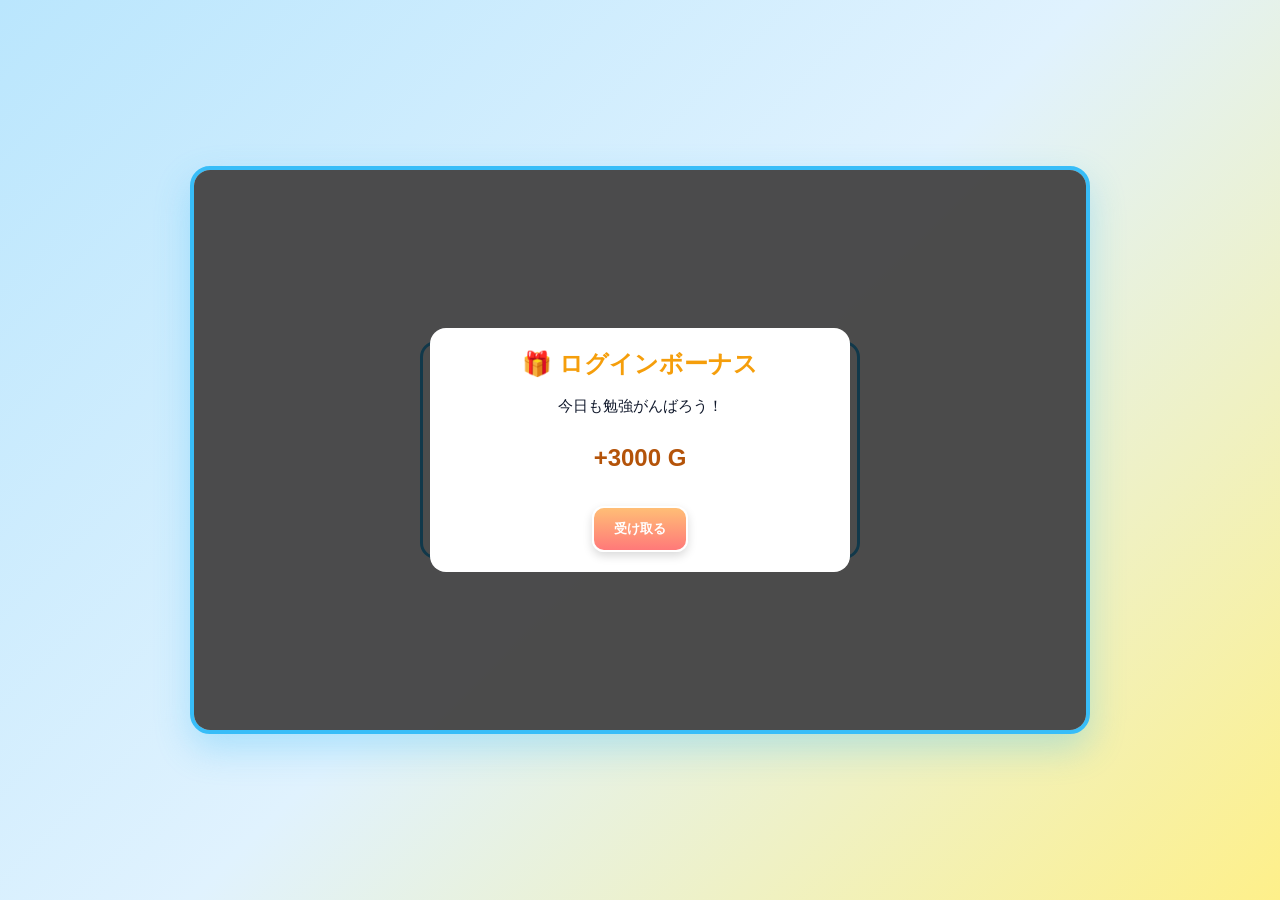
==== commit 8edcb35e: "Update 漢字ハンター.html" ====
--- a/漢字ハンター.html
+++ b/漢字ハンター.html
@@ -382,7 +382,7 @@
     <!-- ITEM USE BAR -->
     <div class="item-bar">
       <button class="btn-item" onclick="useItem('glasses')">🕶️ カンニンググラス (<span id="item-glasses-count">0</span>)</button>
-      <button class="btn-item" onclick="useItem('timeStop')">⏰ タイムストップ (<span id="item-timeStop-count">0</span>)</button>
+      <button class="btn-item" onclick="useItem('timeStop')">⏰ タイムストップの時計 (<span id="item-timeStop-count">0</span>)</button>
       <button class="btn-item" onclick="useItem('expBook')">📖 経験値2倍の書 (<span id="item-expBook-count">0</span>)</button>
     </div>
 
@@ -430,11 +430,11 @@
         <div id="color-change-panel" style="margin-top:20px; display:none; border-top:2px solid #e2e8f0; padding-top:10px;">
           <h4>🎨 漢字カラー設定</h4>
           <p style="font-size:0.75rem; color:var(--text-sub); margin-bottom:8px;">漢字の強調テーマカラーを変更できます</p>
-          <div style="display:flex; gap:10px; align-items:center;">
-            <div class="color-btn" style="background:#e11d48;" onclick="setKanjiColor('#e11d48')" title="ローズ"></div>
-            <div class="color-btn" style="background:#f59e0b;" onclick="setKanjiColor('#f59e0b')" title="ゴールド"></div>
+          <div style="display:flex; gap:10px; align-items:center; flex-wrap:wrap;">
+            <div class="color-btn" style="background:#f59e0b;" onclick="setKanjiColor('#f59e0b')" title="黄金"></div>
             <div class="color-btn" style="background:#10b981;" onclick="setKanjiColor('#10b981')" title="エメラルド"></div>
             <div class="color-btn" style="background:#8b5cf6;" onclick="setKanjiColor('#8b5cf6')" title="ネオンパープル"></div>
+            <div class="color-btn" style="background:#e11d48;" onclick="setKanjiColor('#e11d48')" title="ローズ"></div>
             <div class="color-btn" style="background:#06b6d4;" onclick="setKanjiColor('#06b6d4')" title="シアン"></div>
           </div>
         </div>
@@ -597,7 +597,7 @@
 
 let userState = {
   exp: 0,
-  gold: 1000,
+  gold: 10000,
   items: { 
     glasses: 0, 
     timeStop: 0, 
@@ -731,10 +731,10 @@
   const today = new Date().toLocaleDateString();
   if(userState.lastLogin !== today) {
     userState.lastLogin = today;
-    userState.gold += 1000;
+    userState.gold += 3000;
     userState.dailyProgress = 0;
     saveData();
-    openGenericModal("🎁 ログインボーナス", "今日も勉強がんばろう！<br><br><strong style='font-size:1.5rem; color:#b45309;'>+1000 G</strong>", "受け取る");
+    openGenericModal("🎁 ログインボーナス", "今日も勉強がんばろう！<br><br><strong style='font-size:1.5rem; color:#b45309;'>+3000 G</strong>", "受け取る");
   }
 }
 
@@ -831,7 +831,6 @@
   }
 }
 
-// 🎯 モンスター抽選・固定ロジック（クリアするまでモンスターを変更しない）
 function getEncounterForMode(mode) {
   if(mode === 'raid') {
     return {
@@ -845,7 +844,6 @@
   if(mode === 'oni') categoryKey = 'oni';
   if(mode === 'god') categoryKey = 'god';
 
-  // 既に遭遇中のモンスターがいれば、それをそのまま返す（クリアまで固定）
   if (currentEncounters[categoryKey].monster) {
     return currentEncounters[categoryKey];
   }
@@ -878,7 +876,6 @@
     if (Math.random() < 0.25) king = true;
   }
 
-  // 出現モンスターを記憶して固定する
   currentEncounters[categoryKey] = {
     monster: chosenMonster,
     isShiny: shiny,
@@ -888,7 +885,6 @@
   return currentEncounters[categoryKey];
 }
 
-// クエスト終了時に固定を解除する関数
 function resetEncounter(mode) {
   let categoryKey = 'normal';
   if(mode === 'oni') categoryKey = 'oni';
@@ -945,7 +941,6 @@
   renderQuestion();
 }
 
-// ⚔️ 戦闘描画
 function renderQuestion() {
   currentBattle.isProcessing = false;
   const q = currentBattle.qList[currentBattle.qIndex];
@@ -976,7 +971,6 @@
   document.getElementById('m-name').innerText = displayName;
   document.getElementById('m-hp-fill').style.width = `${currentBattle.monsterHp}%`;
 
-  // 🐛 修正箇所: 出題漢字が熟語内で複数・重複して含まれる場合もすべて赤色表示するようにグローバル正規表現（g）を使用
   const regex = new RegExp(q.kanji, 'g');
   const highlightedWord = q.word.replace(regex, `<span>${q.kanji}</span>`);
   document.getElementById('q-context').innerHTML = `【${highlightedWord}】の読み方は？`;
@@ -1129,8 +1123,10 @@
     userState.items.glasses--;
   } else if(type === 'timeStop') {
     if(currentBattle.mode !== 'god') return alert("神級クエストでのみ使用可能です！");
-    stopTimer();
-    alert("⏰ タイムストップ発動！タイマーを停止しました！");
+    // タイムストップの時計：制限時間を10秒延長
+    currentBattle.timeLeft += 10;
+    currentBattle.maxTime += 10;
+    alert("⏰ タイムストップの時計発動！ 制限時間が10秒延長されました！");
     userState.items.timeStop--;
   } else if(type === 'expBook') {
     if(currentBattle.isDoubleExp) return alert("すでに効果が適用されています！");
@@ -1151,15 +1147,13 @@
 
 function finishBattle() {
   stopTimer();
-
-  // クエスト終了に伴い出現モンスターの固定を解除（次回新しいモンスターが抽選される）
   resetEncounter(currentBattle.mode);
   
   const total = currentBattle.qList.length;
   const acc = (currentBattle.correctCount / total);
   
   let baseExp = currentBattle.correctCount * 15;
-  let baseGold = currentBattle.correctCount * 20;
+  let baseGold = currentBattle.correctCount * 50;
 
   if(currentBattle.monster.expMult) baseExp *= currentBattle.monster.expMult;
   if(currentBattle.monster.goldMult) baseGold *= currentBattle.monster.goldMult;
@@ -1236,12 +1230,13 @@
   const shopList = document.getElementById('shop-list');
   shopList.innerHTML = '';
 
+  // 更新されたアイテム設定と価格
   const shopItems = [
-    { id: 'glasses', name: '🕶️ カンニンググラス', desc: '4択から不正解を2つ消す', price: 150 },
-    { id: 'timeStop', name: '⏰ タイムストップ', desc: '神級の制限時間をストップする', price: 300 },
-    { id: 'expBook', name: '📖 経験値2倍の書', desc: 'バトルの獲得EXPを2倍にする', price: 400 },
-    { id: 'rareFlute', name: '🪈 レアモンスターの笛', desc: '次回通常バトルでレアモンスター確定遭遇', price: 800 },
-    { id: 'kanjiColor', name: '🎨 漢字カラーチェンジ機能', desc: '漢字の文字色を自由に変更可能にする（永続）', price: 1500, isUnique: true }
+    { id: 'glasses', name: '🟢 カンニンググラス', desc: '4択問題で不正解の選択肢を2つ消去（50:50）', price: 5000 },
+    { id: 'timeStop', name: '🟢 タイムストップの時計', desc: '神級などの制限時間を10秒延長', price: 6000 },
+    { id: 'rareFlute', name: '🟢 レアモンスターの笛', desc: '次回のバトルで希少モンスターの出現率が100%にアップ', price: 5000 },
+    { id: 'kanjiColor', name: '🟢 漢字カラーチェンジ', desc: 'バトル中の問題テキストのカラーを「黄金・ネオン・エメラルド」などに切り替え可能', price: 10000, isUnique: true },
+    { id: 'expBook', name: '🟢 経験値2倍の書', desc: 'バトルの獲得EXPを2倍にする', price: 4000 }
   ];
 
   shopItems.forEach(item => {
@@ -1257,7 +1252,7 @@
       <div>
         <strong>${item.name}</strong>
         <p style="font-size:0.8rem; color:var(--text-sub);">${item.desc}</p>
-        <div style="font-size:0.85rem; color:#d97706; font-weight:bold; margin-top:2px;">💰 ${item.price} G</div>
+        <div style="font-size:0.85rem; color:#d97706; font-weight:bold; margin-top:2px;">💰 ${item.price.toLocaleString()} G</div>
       </div>
       <div>
         ${isOwned ? '<span style="color:#22c55e; font-weight:bold;">購入済み</span>' : `<button class="btn-action" onclick="buyItem('${item.id}', ${item.price}, ${item.isUnique || false})">購入</button>`}
@@ -1274,12 +1269,11 @@
 
   if(id === 'rareFlute') {
     userState.fluteActive = true;
-    // レアの笛使用時は遭遇固定をリセットして確実に次回レアが出現するようにする
     currentEncounters.normal = { monster: null, isShiny: false, isKing: false };
-    alert("🪈 「レアモンスターの笛」を使用しました！次回の出撃でレアモンスターが出現します！");
+    alert("🪈 「レアモンスターの笛」を使用しました！次回の出撃で希少モンスターが100%出現します！");
   } else if(isUnique) {
     userState.items[id] = true;
-    alert("🎨 漢字カラーチェンジ機能を購入しました！ミッション画面で色を変更できます！");
+    alert("🎨 漢字カラーチェンジ機能を購入しました！ミッション画面でテーマカラーを変更できます！");
   } else {
     userState.items[id] = (userState.items[id] || 0) + 1;
     alert("アイテムを購入しました！");
@@ -1303,7 +1297,7 @@
       <div style="font-weight:bold; font-size:0.9rem;">📝 本日20問に正解しよう！</div>
       <div style="font-size:0.8rem; color:var(--text-sub); margin-top:4px;">進捗: ${progress} / ${dailyTarget} 問</div>
       <div style="font-size:0.85rem; color:${isDone ? '#22c55e' : '#d97706'}; font-weight:bold; margin-top:4px;">
-        ${isDone ? '✅ 達成済み！' : '報酬: 500 G'}
+        ${isDone ? '✅ 達成済み！' : '報酬: 2,000 G'}
       </div>
     </div>
   `;
@@ -1409,4 +1403,4 @@
 }
 </script>
 </body>
-</html>+</html>
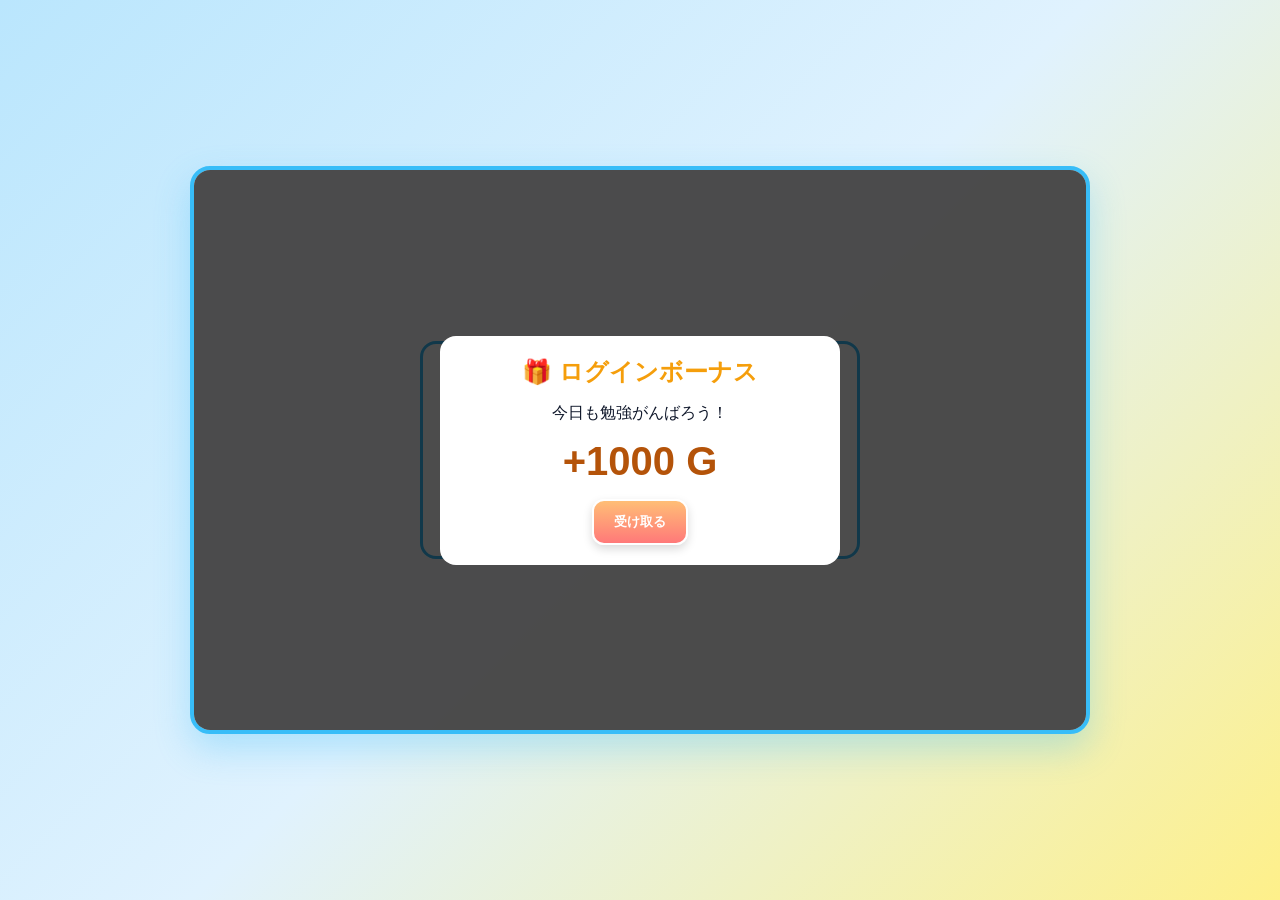
==== commit 2c5ce117: "Update 漢字ハンター.html" ====
--- a/漢字ハンター.html
+++ b/漢字ハンター.html
@@ -16,7 +16,7 @@
     --panel-bg: rgba(255, 255, 255, 0.95);
     --text-main: #0f172a;
     --text-sub: #475569;
-    --kanji-color: #e11d48;
+    --kanji-color: #e11d48; /* デフォルト漢字カラー */
   }
 
   * { box-sizing: border-box; margin: 0; padding: 0; font-family: 'Hiragino Sans', 'Meiryo', sans-serif; user-select: none; }
@@ -60,10 +60,6 @@
   }
   .btn-action:hover { transform: translateY(-2px); }
 
-  .btn-raid {
-    background: linear-gradient(180deg, #a855f7 0%, #6b21a8 100%);
-  }
-
   .nav-btn {
     background: #f1f5f9;
     border: 2px solid #cbd5e1;
@@ -94,14 +90,14 @@
   }
   .exp-bar-container {
     width: 100%;
-    height: 100%;
+    height: 10px;
     background: rgba(255, 255, 255, 0.3);
     border-radius: 5px;
     overflow: hidden;
     position: relative;
   }
   .exp-bar-fill {
-    height: 10px;
+    height: 100%;
     background: #22c55e;
     width: 0%;
     transition: width 0.4s ease;
@@ -127,13 +123,8 @@
 
   /* BATTLE SCREEN & EFFECTS */
   .battle-area { background: #f0f9ff; border-radius: 16px; padding: 15px; border: 2px solid #7dd3fc; text-align: center; position: relative; overflow: hidden; }
-  .monster-container { display: inline-block; transition: transform 0.2s; }
-  .monster-icon { font-size: 4.5rem; display: inline-block; transition: filter 0.3s; }
+  .monster-icon { font-size: 4.5rem; transition: transform 0.1s; display: inline-block; }
   
-  /* Variant Effects */
-  .shiny-effect { filter: drop-shadow(0 0 15px #f59e0b) hue-rotate(180deg) saturate(200%); }
-  .king-size { transform: scale(1.4); }
-
   /* Shake animation */
   .shake { animation: shakeAnim 0.4s ease-in-out; }
   @keyframes shakeAnim {
@@ -195,7 +186,7 @@
   .grid-2col { display: grid; grid-template-columns: 1fr 1fr; gap: 15px; }
 
   .modal-overlay { position: absolute; top:0; left:0; width:100%; height:100%; background: rgba(0,0,0,0.7); display: none; justify-content: center; align-items: center; z-index: 100; }
-  .modal-card { background: #fff; border-radius: 16px; padding: 20px; text-align: center; max-width: 420px; width: 90%; }
+  .modal-card { background: #fff; border-radius: 16px; padding: 20px; text-align: center; max-width: 400px; width: 90%; }
 
   /* FULLSCREEN WARNING CUT-IN */
   .cutin-overlay {
@@ -214,10 +205,6 @@
   .zukan-card .z-icon { font-size: 2.5rem; }
   .zukan-card .z-name { font-size: 0.75rem; font-weight: bold; margin-top: 4px; }
   .zukan-card .z-rare { font-size: 0.65rem; color: #f59e0b; font-weight: bold; }
-  .zukan-badges { display: flex; justify-content: center; gap: 4px; margin-top: 4px; }
-  .badge { font-size: 0.6rem; padding: 1px 4px; border-radius: 4px; font-weight: bold; }
-  .badge-shiny { background: #fef08a; color: #b45309; border: 1px solid #f59e0b; }
-  .badge-king { background: #f43f5e; color: #fff; }
 
   /* TITLE ITEM UI */
   .title-card {
@@ -249,13 +236,13 @@
     <button class="btn-action" style="font-size:1.2rem; padding:12px 30px;" onclick="closeCutin()">開戦！</button>
   </div>
 
-  <!-- MODAL: GENERIC / LOGIN BONUS / EXPLANATIONS -->
-  <div class="modal-overlay" id="modal-dialog">
+  <!-- MODAL: LOGIN BONUS -->
+  <div class="modal-overlay" id="modal-login">
     <div class="modal-card">
-      <h2 id="modal-title" style="color:#f59e0b;">タイトル</h2>
-      <p id="modal-desc" style="margin: 15px 0; font-size: 0.95rem; line-height: 1.5; color: var(--text-main);"></p>
-      <div id="modal-subcontent"></div>
-      <button class="btn-action" id="modal-btn" style="margin-top: 15px;" onclick="closeGenericModal()">了解して進む</button>
+      <h2 style="color:#f59e0b;">🎁 ログインボーナス</h2>
+      <p style="margin: 15px 0;">今日も勉強がんばろう！</p>
+      <div style="font-size: 2.5rem; font-weight: bold; color: #b45309;">+1000 G</div>
+      <button class="btn-action" style="margin-top: 15px;" onclick="closeModal('modal-login')">受け取る</button>
     </div>
   </div>
 
@@ -312,15 +299,15 @@
     <div class="quest-layout" style="margin-top:10px;">
       <div>
         <h3 style="color:#0284c7; margin-bottom:8px;">⚔️ メインクエスト</h3>
-        <div class="quest-card" onclick="handleNormalQuestStart('easy')">
+        <div class="quest-card" onclick="startBattle('easy')">
           <strong>🌱 初級クエスト</strong>
           <p style="font-size:0.8rem; color:var(--text-sub);">4択問題 / ひらがな選択</p>
         </div>
-        <div class="quest-card" style="margin-top:8px;" onclick="handleNormalQuestStart('normal')">
+        <div class="quest-card" style="margin-top:8px;" onclick="startBattle('normal')">
           <strong>⚔️ 中級クエスト</strong>
           <p style="font-size:0.8rem; color:var(--text-sub);">標準難易度 4択バトル</p>
         </div>
-        <div class="quest-card" style="margin-top:8px;" onclick="handleNormalQuestStart('hard')">
+        <div class="quest-card" style="margin-top:8px;" onclick="startBattle('hard')">
           <strong>🔥 上級・キーボード記述</strong>
           <p style="font-size:0.8rem; color:var(--text-sub);" id="hard-clear-status">直接入力で攻撃！（クリア: 0/5）</p>
         </div>
@@ -337,11 +324,6 @@
         <div class="quest-card" style="margin-top:8px; display:none;" id="card-god" onclick="startBattle('god')">
           <strong>⚡ 伝説の神級（裏ボス）</strong>
           <p style="font-size:0.8rem; color:var(--text-sub);">1問15秒制限の極限タイムアタック！</p>
-        </div>
-
-        <div class="quest-card" style="margin-top:8px;" onclick="handleRaidClick()">
-          <strong style="color:#8b5cf6;">⚔️ シーズン限定レイド</strong>
-          <p style="font-size:0.8rem; color:var(--text-sub);">強力なレイドボスに挑め！</p>
         </div>
         
         <h3 style="color:#0284c7; margin-top:15px; margin-bottom:8px;">✨ 特殊バトル</h3>
@@ -369,9 +351,7 @@
       <div class="slash-effect" id="slash-ef"></div>
       <div class="damage-pop" id="damage-ef">-100</div>
 
-      <div class="monster-container" id="m-container">
-        <div class="monster-icon" id="m-icon">👾</div>
-      </div>
+      <div class="monster-icon" id="m-icon">👾</div>
       <h3 id="m-name" style="color:#0284c7;">モンスター</h3>
       <div class="hp-bar-container">
         <div class="hp-bar-fill" id="m-hp-fill"></div>
@@ -382,7 +362,7 @@
     <!-- ITEM USE BAR -->
     <div class="item-bar">
       <button class="btn-item" onclick="useItem('glasses')">🕶️ カンニンググラス (<span id="item-glasses-count">0</span>)</button>
-      <button class="btn-item" onclick="useItem('timeStop')">⏰ タイムストップの時計 (<span id="item-timeStop-count">0</span>)</button>
+      <button class="btn-item" onclick="useItem('timeStop')">⏰ タイムストップ (<span id="item-timeStop-count">0</span>)</button>
       <button class="btn-item" onclick="useItem('expBook')">📖 経験値2倍の書 (<span id="item-expBook-count">0</span>)</button>
     </div>
 
@@ -401,7 +381,6 @@
       <p id="res-exp" style="font-size:1.2rem; font-weight:bold; color:#b45309;">獲得EXP: +0</p>
       <p id="res-gold" style="font-size:1.2rem; font-weight:bold; color:#d97706;">獲得ゴールド: +0 G</p>
       <p id="res-acc" style="margin-top:5px; font-weight:bold;">正答率: 0%</p>
-      <div id="res-bonus" style="margin-top:10px; font-weight:bold; color:#8b5cf6;"></div>
     </div>
     <button class="btn-action" onclick="showScreen('screen-select')">ロビーへ戻る</button>
   </div>
@@ -426,15 +405,15 @@
         <h4>📅 デイリーミッション</h4>
         <div id="daily-list" style="margin-top:8px;"></div>
 
-        <!-- 漢字カラーチェンジ設定エリア -->
+        <!-- 漢字カラーチェンジ設定エリア（所持している場合表示） -->
         <div id="color-change-panel" style="margin-top:20px; display:none; border-top:2px solid #e2e8f0; padding-top:10px;">
           <h4>🎨 漢字カラー設定</h4>
           <p style="font-size:0.75rem; color:var(--text-sub); margin-bottom:8px;">漢字の強調テーマカラーを変更できます</p>
-          <div style="display:flex; gap:10px; align-items:center; flex-wrap:wrap;">
-            <div class="color-btn" style="background:#f59e0b;" onclick="setKanjiColor('#f59e0b')" title="黄金"></div>
+          <div style="display:flex; gap:10px; align-items:center;">
+            <div class="color-btn" style="background:#e11d48;" onclick="setKanjiColor('#e11d48')" title="ローズ"></div>
+            <div class="color-btn" style="background:#f59e0b;" onclick="setKanjiColor('#f59e0b')" title="ゴールド"></div>
             <div class="color-btn" style="background:#10b981;" onclick="setKanjiColor('#10b981')" title="エメラルド"></div>
             <div class="color-btn" style="background:#8b5cf6;" onclick="setKanjiColor('#8b5cf6')" title="ネオンパープル"></div>
-            <div class="color-btn" style="background:#e11d48;" onclick="setKanjiColor('#e11d48')" title="ローズ"></div>
             <div class="color-btn" style="background:#06b6d4;" onclick="setKanjiColor('#06b6d4')" title="シアン"></div>
           </div>
         </div>
@@ -479,6 +458,7 @@
 // ==========================================
 const RANGE_START = 1;
 const RANGE_END = 54;
+// ==========================================
 
 // 🏆 称号データ
 const TITLE_MASTER_DATA = [
@@ -529,10 +509,7 @@
   { id: 'm_god2', name: '終焉竜・デスガンジ', icon: '🐉', type: 'god', rare: 5 },
   { id: 'm_god3', name: '幻獣・フェニックス', icon: '🐦‍🔥', type: 'god', rare: 5 },
   { id: 'm_god4', name: '暗黒魔導王', icon: '🔮', type: 'god', rare: 5 },
-  { id: 'm_god5', name: '創世主・カンジオー', icon: '👑', type: 'god', rare: 5 },
-
-  // ⚔️ レイド用 (1体)
-  { id: 'm_raid', name: '邪竜ヴォルガノス', icon: '🐲', type: 'raid', rare: 5, expMult: 8, goldMult: 8 }
+  { id: 'm_god5', name: '創世主・カンジオー', icon: '👑', type: 'god', rare: 5 }
 ];
 
 const rawText = `
@@ -568,7 +545,7 @@
 30,局,局外（きょくがい）,局地（きょくち）
 31,勉,勉強（べんきょう）,勉学（べんがく）
 32,強,強い（つよい）,強調（きょうちょう）,強風（きょうふう）
-33,问,問題（もんだい）,問う（とう）,質問（しつもん）
+33,問,問題（もんだい）,問う（とう）,質問（しつもん）
 34,題,宿題（しゅくだい）,題名（だいめい）
 35,答,答え（こたえ）,回答（かいとう）
 36,親,親（おや）,親切（しんせつ）,両親（りょうしん）
@@ -597,7 +574,7 @@
 
 let userState = {
   exp: 0,
-  gold: 10000,
+  gold: 1000,
   items: { 
     glasses: 0, 
     timeStop: 0, 
@@ -613,17 +590,14 @@
   wrongHistory: [],
   dailyProgress: 0,
   clears: { hard: 0, oni: 0, god: 0 },
-  defeatedMonsters: [],
-  variants: {}, // { monsterId: { shiny: true, king: true } }
-  shownVariantInfo: false,
-  shownRaidInfo: false
+  defeatedMonsters: []
 };
 
-// 出現中のモンスター情報をクエストごとに保持（クリアするまで固定）
+// 連続出現管理データ
 let currentEncounters = {
-  normal: { monster: null, isShiny: false, isKing: false },
-  oni: { monster: null, isShiny: false, isKing: false },
-  god: { monster: null, isShiny: false, isKing: false }
+  normal: { monster: null, remaining: 0 },
+  oni: { monster: null, remaining: 0 },
+  god: { monster: null, remaining: 0 }
 };
 
 let currentBattle = {
@@ -633,17 +607,12 @@
   correctCount: 0,
   isDoubleExp: false,
   monster: null,
-  isShiny: false,
-  isKing: false,
   monsterHp: 100,
   timer: null,
   timeLeft: 15,
   maxTime: 15,
   isProcessing: false
 };
-
-let pendingQuestMode = null;
-let genericModalCallback = null;
 
 window.onload = () => {
   parseDatabase();
@@ -722,7 +691,6 @@
     if(!userState.clears) userState.clears = { hard: 0, oni: 0, god: 0 };
     if(!userState.defeatedMonsters) userState.defeatedMonsters = [];
     if(!userState.items) userState.items = { glasses: 0, timeStop: 0, rareFlute: 0, kanjiColor: false, expBook: 0 };
-    if(!userState.variants) userState.variants = {};
     if(userState.kanjiColorHex) document.documentElement.style.setProperty('--kanji-color', userState.kanjiColorHex);
   }
 }
@@ -731,65 +699,13 @@
   const today = new Date().toLocaleDateString();
   if(userState.lastLogin !== today) {
     userState.lastLogin = today;
-    userState.gold += 3000;
+    userState.gold += 1000;
     userState.dailyProgress = 0;
     saveData();
-    openGenericModal("🎁 ログインボーナス", "今日も勉強がんばろう！<br><br><strong style='font-size:1.5rem; color:#b45309;'>+3000 G</strong>", "受け取る");
-  }
-}
-
-function openGenericModal(title, descHtml, btnText = "了解して進む", callback = null) {
-  document.getElementById('modal-title').innerHTML = title;
-  document.getElementById('modal-desc').innerHTML = descHtml;
-  document.getElementById('modal-btn').innerText = btnText;
-  genericModalCallback = callback;
-  document.getElementById('modal-dialog').style.display = 'flex';
-}
-
-function closeGenericModal() {
-  document.getElementById('modal-dialog').style.display = 'none';
-  if(genericModalCallback) {
-    const cb = genericModalCallback;
-    genericModalCallback = null;
-    cb();
-  }
-}
-
-function isZukanComplete() {
-  const baseMonsters = MONSTER_DATABASE.filter(m => m.type !== 'raid');
-  return baseMonsters.every(m => userState.defeatedMonsters.includes(m.id));
-}
-
-function handleNormalQuestStart(mode) {
-  if (isZukanComplete() && !userState.shownVariantInfo) {
-    userState.shownVariantInfo = true;
-    saveData();
-    pendingQuestMode = mode;
-    openGenericModal(
-      "✨ 変異体（色違い・サイズ）解禁！",
-      "🎉 <strong>図鑑コンプリートおめでとうございます！</strong><br><br>これ以降のクエストでは、一定確率で<strong>「✨ 色違い」</strong>や<strong>「巨大(キング)サイズ」</strong>の変異体モンスターが出現・ドロップするようになります！<br>最強の図鑑を目指しましょう！",
-      "了解して進む",
-      () => { startBattle(pendingQuestMode); }
-    );
-  } else {
-    startBattle(mode);
-  }
-}
-
-function handleRaidClick() {
-  if (!userState.shownRaidInfo) {
-    userState.shownRaidInfo = true;
-    saveData();
-    openGenericModal(
-      "⚔️ シーズンレイドについて",
-      "<strong>【期間限定レイド開催！】</strong><br><br>強力な超大型レイドボスに挑戦する特別モードです。<br>討伐に成功すると膨大なEXPとゴールドを獲得できます！万全の準備で挑みましょう！",
-      "了解して進む",
-      () => { startBattle('raid'); }
-    );
-  } else {
-    startBattle('raid');
-  }
-}
+    document.getElementById('modal-login').style.display = 'flex';
+  }
+}
+function closeModal(id) { document.getElementById(id).style.display = 'none'; updateUI(); }
 
 function updateUI() {
   const level = Math.floor(userState.exp / 100) + 1;
@@ -831,66 +747,51 @@
   }
 }
 
-function getEncounterForMode(mode) {
-  if(mode === 'raid') {
-    return {
-      monster: MONSTER_DATABASE.find(m => m.id === 'm_raid'),
-      isShiny: false,
-      isKing: false
-    };
-  }
-
+// 🎯 モンスター抽選ロジック（笛の効果に対応）
+function selectMonsterForMode(mode) {
   let categoryKey = 'normal';
   if(mode === 'oni') categoryKey = 'oni';
   if(mode === 'god') categoryKey = 'god';
 
-  if (currentEncounters[categoryKey].monster) {
-    return currentEncounters[categoryKey];
-  }
-
-  let chosenMonster = null;
-
+  // レアモンスターの笛がアクティブで通常クエストの場合
   if(categoryKey === 'normal' && userState.fluteActive) {
-    userState.fluteActive = false;
+    userState.fluteActive = false; // 1回で消費
     saveData();
     const rareList = MONSTER_DATABASE.filter(m => m.type === 'rare');
-    chosenMonster = rareList[Math.floor(Math.random() * rareList.length)];
-  } else if(categoryKey === 'normal') {
+    const chosen = rareList[Math.floor(Math.random() * rareList.length)];
+    currentEncounters[categoryKey].monster = chosen;
+    currentEncounters[categoryKey].remaining = Math.floor(Math.random() * 3) + 1;
+    return chosen;
+  }
+
+  // まだ残り出現回数が残っている場合、同じモンスターを継続出現
+  if(currentEncounters[categoryKey].monster && currentEncounters[categoryKey].remaining > 0) {
+    currentEncounters[categoryKey].remaining--;
+    return currentEncounters[categoryKey].monster;
+  }
+
+  // 新規抽選
+  let chosen = null;
+
+  if(categoryKey === 'normal') {
+    // 15%の確率で希少レアモンスター出現
     const isRare = Math.random() < 0.15;
     if(isRare) {
       const rareList = MONSTER_DATABASE.filter(m => m.type === 'rare');
-      chosenMonster = rareList[Math.floor(Math.random() * rareList.length)];
+      chosen = rareList[Math.floor(Math.random() * rareList.length)];
     } else {
       const normalList = MONSTER_DATABASE.filter(m => m.type === 'normal');
-      chosenMonster = normalList[Math.floor(Math.random() * normalList.length)];
+      chosen = normalList[Math.floor(Math.random() * normalList.length)];
     }
   } else {
     const list = MONSTER_DATABASE.filter(m => m.type === categoryKey);
-    chosenMonster = list[Math.floor(Math.random() * list.length)];
-  }
-
-  let shiny = false;
-  let king = false;
-  if (isZukanComplete()) {
-    if (Math.random() < 0.25) shiny = true;
-    if (Math.random() < 0.25) king = true;
-  }
-
-  currentEncounters[categoryKey] = {
-    monster: chosenMonster,
-    isShiny: shiny,
-    isKing: king
-  };
-
-  return currentEncounters[categoryKey];
-}
-
-function resetEncounter(mode) {
-  let categoryKey = 'normal';
-  if(mode === 'oni') categoryKey = 'oni';
-  if(mode === 'god') categoryKey = 'god';
-
-  currentEncounters[categoryKey] = { monster: null, isShiny: false, isKing: false };
+    chosen = list[Math.floor(Math.random() * list.length)];
+  }
+
+  currentEncounters[categoryKey].monster = chosen;
+  currentEncounters[categoryKey].remaining = Math.floor(Math.random() * 3) + 1;
+
+  return chosen;
 }
 
 function startBattle(mode) {
@@ -901,10 +802,7 @@
   currentBattle.monsterHp = 100;
   currentBattle.isProcessing = false;
 
-  const encounter = getEncounterForMode(mode);
-  currentBattle.monster = encounter.monster;
-  currentBattle.isShiny = encounter.isShiny;
-  currentBattle.isKing = encounter.isKing;
+  currentBattle.monster = selectMonsterForMode(mode);
 
   if(mode === 'weakness') {
     if(userState.wrongHistory.length === 0) return alert("苦手問題はありません！");
@@ -915,9 +813,7 @@
     currentBattle.qList = shuffled.slice(0, 10);
   }
 
-  if(mode === 'raid') {
-    showCutin('⚔️ RAID WARNING!', `レイドボス『${currentBattle.monster.name}』が出現！`);
-  } else if(currentBattle.monster.type === 'rare') {
+  if(currentBattle.monster.type === 'rare') {
     showCutin('✨ 希少モンスター遭遇！', `レア度★${currentBattle.monster.rare} 『${currentBattle.monster.name}』が出現！`);
   } else if(mode === 'oni') {
     showCutin('👹 WARNING!', `鬼級『${currentBattle.monster.name}』が出現！`);
@@ -941,40 +837,21 @@
   renderQuestion();
 }
 
+// ⚔️ 戦闘描画
 function renderQuestion() {
   currentBattle.isProcessing = false;
   const q = currentBattle.qList[currentBattle.qIndex];
   
   document.getElementById('q-counter').innerText = `第 ${currentBattle.qIndex + 1} / ${currentBattle.qList.length} 問`;
-  
-  const mIconEl = document.getElementById('m-icon');
-  const mContainer = document.getElementById('m-container');
-  
-  mIconEl.innerText = currentBattle.monster.icon;
-  
-  if(currentBattle.isShiny) {
-    mIconEl.classList.add('shiny-effect');
-  } else {
-    mIconEl.classList.remove('shiny-effect');
-  }
-
-  if(currentBattle.isKing) {
-    mContainer.classList.add('king-size');
-  } else {
-    mContainer.classList.remove('king-size');
-  }
-
-  let displayName = currentBattle.monster.name;
-  if(currentBattle.isKing) displayName = `キング${displayName}`;
-  if(currentBattle.isShiny) displayName = `✨ ${displayName}`;
-
-  document.getElementById('m-name').innerText = displayName;
+  document.getElementById('m-icon').innerText = currentBattle.monster.icon;
+  document.getElementById('m-name').innerText = currentBattle.monster.name;
   document.getElementById('m-hp-fill').style.width = `${currentBattle.monsterHp}%`;
 
-  const regex = new RegExp(q.kanji, 'g');
-  const highlightedWord = q.word.replace(regex, `<span>${q.kanji}</span>`);
+  // コンテキスト（漢字強調表示）
+  const highlightedWord = q.word.replace(q.kanji, `<span>${q.kanji}</span>`);
   document.getElementById('q-context').innerHTML = `【${highlightedWord}】の読み方は？`;
 
+  // 所持アイテム数の更新
   document.getElementById('item-glasses-count').innerText = userState.items.glasses;
   document.getElementById('item-timeStop-count').innerText = userState.items.timeStop;
   document.getElementById('item-expBook-count').innerText = userState.items.expBook;
@@ -993,6 +870,7 @@
     inputGrid.style.display = 'none';
     optGrid.innerHTML = '';
 
+    // ダミー選択肢作成
     let dummyPool = allFlatQuestions.filter(x => x.reading !== q.reading);
     dummyPool = dummyPool.sort(() => 0.5 - Math.random()).slice(0, 3);
     
@@ -1008,6 +886,7 @@
     });
   }
 
+  // タイマー設定 (神級のみ15秒制限)
   if(currentBattle.mode === 'god') {
     document.getElementById('timer-box').style.display = 'block';
     startTimer(15);
@@ -1030,7 +909,7 @@
 
     if(currentBattle.timeLeft <= 0) {
       stopTimer();
-      checkAnswer('');
+      checkAnswer(''); // タイムオーバーは不正解扱いに
     }
   }, 100);
 }
@@ -1063,15 +942,19 @@
     userState.stats.totalCorrect++;
     userState.dailyProgress++;
 
+    // 苦手リストから削除
     userState.wrongHistory = userState.wrongHistory.filter(item => item.id !== q.id);
 
+    // アニメーション＆ダメージ演出
     triggerAttackEffects();
 
+    // HP減少
     const damage = 100 / currentBattle.qList.length;
     currentBattle.monsterHp = Math.max(0, currentBattle.monsterHp - damage);
     document.getElementById('m-hp-fill').style.width = `${currentBattle.monsterHp}%`;
 
   } else {
+    // 不正解時は苦手リストに追加
     if(!userState.wrongHistory.some(item => item.id === q.id)) {
       userState.wrongHistory.push(q);
     }
@@ -1091,21 +974,22 @@
 }
 
 function triggerAttackEffects() {
-  const mContainer = document.getElementById('m-container');
+  const mIcon = document.getElementById('m-icon');
   const slash = document.getElementById('slash-ef');
   const dmg = document.getElementById('damage-ef');
 
-  mContainer.classList.add('shake');
+  mIcon.classList.add('shake');
   slash.classList.add('slash-active');
   dmg.classList.add('damage-active');
 
   setTimeout(() => {
-    mContainer.classList.remove('shake');
+    mIcon.classList.remove('shake');
     slash.classList.remove('slash-active');
     dmg.classList.remove('damage-active');
   }, 600);
 }
 
+// アイテム使用関数
 function useItem(type) {
   if(userState.items[type] <= 0) return alert("アイテムを持っていません！");
 
@@ -1123,10 +1007,8 @@
     userState.items.glasses--;
   } else if(type === 'timeStop') {
     if(currentBattle.mode !== 'god') return alert("神級クエストでのみ使用可能です！");
-    // タイムストップの時計：制限時間を10秒延長
-    currentBattle.timeLeft += 10;
-    currentBattle.maxTime += 10;
-    alert("⏰ タイムストップの時計発動！ 制限時間が10秒延長されました！");
+    stopTimer();
+    alert("⏰ タイムストップ発動！タイマーを停止しました！");
     userState.items.timeStop--;
   } else if(type === 'expBook') {
     if(currentBattle.isDoubleExp) return alert("すでに効果が適用されています！");
@@ -1147,42 +1029,27 @@
 
 function finishBattle() {
   stopTimer();
-  resetEncounter(currentBattle.mode);
   
   const total = currentBattle.qList.length;
   const acc = (currentBattle.correctCount / total);
   
+  // 基本報酬計算
   let baseExp = currentBattle.correctCount * 15;
-  let baseGold = currentBattle.correctCount * 50;
-
+  let baseGold = currentBattle.correctCount * 20;
+
+  // レアモンスター倍率
   if(currentBattle.monster.expMult) baseExp *= currentBattle.monster.expMult;
   if(currentBattle.monster.goldMult) baseGold *= currentBattle.monster.goldMult;
 
-  if(currentBattle.isShiny) { baseExp *= 1.5; baseGold *= 1.5; }
-  if(currentBattle.isKing) { baseExp *= 1.5; baseGold *= 1.5; }
-
+  // 経験値2倍書
   if(currentBattle.isDoubleExp) baseExp *= 2;
 
-  baseExp = Math.floor(baseExp);
-  baseGold = Math.floor(baseGold);
-
+  // モンスター撃破判定（正答率70%以上）
   const isClear = acc >= 0.7;
-  let bonusText = '';
 
   if(isClear) {
-    const mId = currentBattle.monster.id;
-    if(!userState.defeatedMonsters.includes(mId)) {
-      userState.defeatedMonsters.push(mId);
-    }
-
-    if (!userState.variants[mId]) userState.variants[mId] = { shiny: false, king: false };
-    if (currentBattle.isShiny) {
-      userState.variants[mId].shiny = true;
-      bonusText += '✨ 色違いモンスターを獲得！ ';
-    }
-    if (currentBattle.isKing) {
-      userState.variants[mId].king = true;
-      bonusText += '👑 キングサイズモンスターを獲得！ ';
+    if(!userState.defeatedMonsters.includes(currentBattle.monster.id)) {
+      userState.defeatedMonsters.push(currentBattle.monster.id);
     }
 
     if(currentBattle.mode === 'hard') userState.clears.hard = (userState.clears.hard || 0) + 1;
@@ -1199,21 +1066,23 @@
   userState.exp += baseExp;
   userState.gold += baseGold;
 
+  // 履歴記録
   userState.stats.history.unshift({
     date: new Date().toLocaleString(),
     mode: currentBattle.mode,
-    monster: (currentBattle.isKing ? 'キング' : '') + (currentBattle.isShiny ? '✨' : '') + currentBattle.monster.name,
+    monster: currentBattle.monster.name,
     score: `${currentBattle.correctCount}/${total}`
   });
   if(userState.stats.history.length > 10) userState.stats.history.pop();
 
+  // 称号チェック
   checkTitleUnlocks();
+
   saveData();
 
   document.getElementById('res-exp').innerText = `獲得EXP: +${baseExp}`;
   document.getElementById('res-gold').innerText = `獲得ゴールド: +${baseGold} G`;
   document.getElementById('res-acc').innerText = `正答率: ${Math.round(acc * 100)}% (${currentBattle.correctCount}/${total}問)`;
-  document.getElementById('res-bonus').innerText = bonusText;
 
   showScreen('screen-result');
 }
@@ -1221,22 +1090,23 @@
 function checkTitleUnlocks() {
   TITLE_MASTER_DATA.forEach(t => {
     if(userState.exp >= t.reqExp && userState.equippedTitle === 'かけだしハンター') {
+      // 初期状態の場合、上位の称号があれば自動更新
       userState.equippedTitle = t.name;
     }
   });
 }
 
+// 🛒 ショップの描画＆購入処理
 function renderShop() {
   const shopList = document.getElementById('shop-list');
   shopList.innerHTML = '';
 
-  // 更新されたアイテム設定と価格
   const shopItems = [
-    { id: 'glasses', name: '🟢 カンニンググラス', desc: '4択問題で不正解の選択肢を2つ消去（50:50）', price: 5000 },
-    { id: 'timeStop', name: '🟢 タイムストップの時計', desc: '神級などの制限時間を10秒延長', price: 6000 },
-    { id: 'rareFlute', name: '🟢 レアモンスターの笛', desc: '次回のバトルで希少モンスターの出現率が100%にアップ', price: 5000 },
-    { id: 'kanjiColor', name: '🟢 漢字カラーチェンジ', desc: 'バトル中の問題テキストのカラーを「黄金・ネオン・エメラルド」などに切り替え可能', price: 10000, isUnique: true },
-    { id: 'expBook', name: '🟢 経験値2倍の書', desc: 'バトルの獲得EXPを2倍にする', price: 4000 }
+    { id: 'glasses', name: '🕶️ カンニンググラス', desc: '4択から不正解を2つ消す', price: 150 },
+    { id: 'timeStop', name: '⏰ タイムストップ', desc: '神級の制限時間をストップする', price: 300 },
+    { id: 'expBook', name: '📖 経験値2倍の書', desc: 'バトルの獲得EXPを2倍にする', price: 400 },
+    { id: 'rareFlute', name: '🪈 レアモンスターの笛', desc: '次回通常バトルでレアモンスター確定遭遇', price: 800 },
+    { id: 'kanjiColor', name: '🎨 漢字カラーチェンジ機能', desc: '漢字の文字色を自由に変更可能にする（永続）', price: 1500, isUnique: true }
   ];
 
   shopItems.forEach(item => {
@@ -1252,7 +1122,7 @@
       <div>
         <strong>${item.name}</strong>
         <p style="font-size:0.8rem; color:var(--text-sub);">${item.desc}</p>
-        <div style="font-size:0.85rem; color:#d97706; font-weight:bold; margin-top:2px;">💰 ${item.price.toLocaleString()} G</div>
+        <div style="font-size:0.85rem; color:#d97706; font-weight:bold; margin-top:2px;">💰 ${item.price} G</div>
       </div>
       <div>
         ${isOwned ? '<span style="color:#22c55e; font-weight:bold;">購入済み</span>' : `<button class="btn-action" onclick="buyItem('${item.id}', ${item.price}, ${item.isUnique || false})">購入</button>`}
@@ -1269,11 +1139,10 @@
 
   if(id === 'rareFlute') {
     userState.fluteActive = true;
-    currentEncounters.normal = { monster: null, isShiny: false, isKing: false };
-    alert("🪈 「レアモンスターの笛」を使用しました！次回の出撃で希少モンスターが100%出現します！");
+    alert("🪈 「レアモンスターの笛」を使用しました！次回の出撃でレアモンスターが出現します！");
   } else if(isUnique) {
     userState.items[id] = true;
-    alert("🎨 漢字カラーチェンジ機能を購入しました！ミッション画面でテーマカラーを変更できます！");
+    alert("🎨 漢字カラーチェンジ機能を購入しました！ミッション画面で色を変更できます！");
   } else {
     userState.items[id] = (userState.items[id] || 0) + 1;
     alert("アイテムを購入しました！");
@@ -1284,10 +1153,12 @@
   renderShop();
 }
 
+// 🎯 ミッション＆称号の描画
 function renderMissions() {
   const dailyList = document.getElementById('daily-list');
   const titleList = document.getElementById('title-list');
 
+  // デイリーミッション
   const dailyTarget = 20;
   const progress = Math.min(dailyTarget, userState.dailyProgress || 0);
   const isDone = progress >= dailyTarget;
@@ -1297,11 +1168,12 @@
       <div style="font-weight:bold; font-size:0.9rem;">📝 本日20問に正解しよう！</div>
       <div style="font-size:0.8rem; color:var(--text-sub); margin-top:4px;">進捗: ${progress} / ${dailyTarget} 問</div>
       <div style="font-size:0.85rem; color:${isDone ? '#22c55e' : '#d97706'}; font-weight:bold; margin-top:4px;">
-        ${isDone ? '✅ 達成済み！' : '報酬: 2,000 G'}
+        ${isDone ? '✅ 達成済み！' : '報酬: 500 G'}
       </div>
     </div>
   `;
 
+  // 漢字カラーパネルの制御
   const colorPanel = document.getElementById('color-change-panel');
   if(userState.items.kanjiColor) {
     colorPanel.style.display = 'block';
@@ -1309,6 +1181,7 @@
     colorPanel.style.display = 'none';
   }
 
+  // 称号リスト
   titleList.innerHTML = '';
   TITLE_MASTER_DATA.forEach(t => {
     const isUnlocked = userState.exp >= t.reqExp;
@@ -1344,6 +1217,7 @@
   alert("🎨 漢字の強調カラーを変更しました！");
 }
 
+// 📖 モンスター図鑑の描画
 function renderZukan() {
   const gridBox = document.getElementById('zukan-grid-box');
   gridBox.innerHTML = '';
@@ -1353,8 +1227,6 @@
   MONSTER_DATABASE.forEach(m => {
     const isDefeated = userState.defeatedMonsters.includes(m.id);
     if(isDefeated) defeatedCount++;
-
-    const variantData = userState.variants[m.id] || { shiny: false, king: false };
 
     const card = document.createElement('div');
     card.className = `zukan-card ${isDefeated ? '' : 'locked'}`;
@@ -1363,10 +1235,6 @@
       <div class="z-icon">${isDefeated ? m.icon : '❓'}</div>
       <div class="z-name">${isDefeated ? m.name : '？？？？'}</div>
       <div class="z-rare">${'★'.repeat(m.rare)}</div>
-      <div class="zukan-badges">
-        ${variantData.shiny ? '<span class="badge badge-shiny">✨色違い</span>' : ''}
-        ${variantData.king ? '<span class="badge badge-king">👑KING</span>' : ''}
-      </div>
     `;
     gridBox.appendChild(card);
   });
@@ -1374,6 +1242,7 @@
   document.getElementById('zukan-count').innerText = `${defeatedCount}/${MONSTER_DATABASE.length}`;
 }
 
+// 📊 学習ログの描画
 function renderStats() {
   document.getElementById('stat-total-q').innerText = `解いた問題数: ${userState.stats.totalAnswered}問`;
   
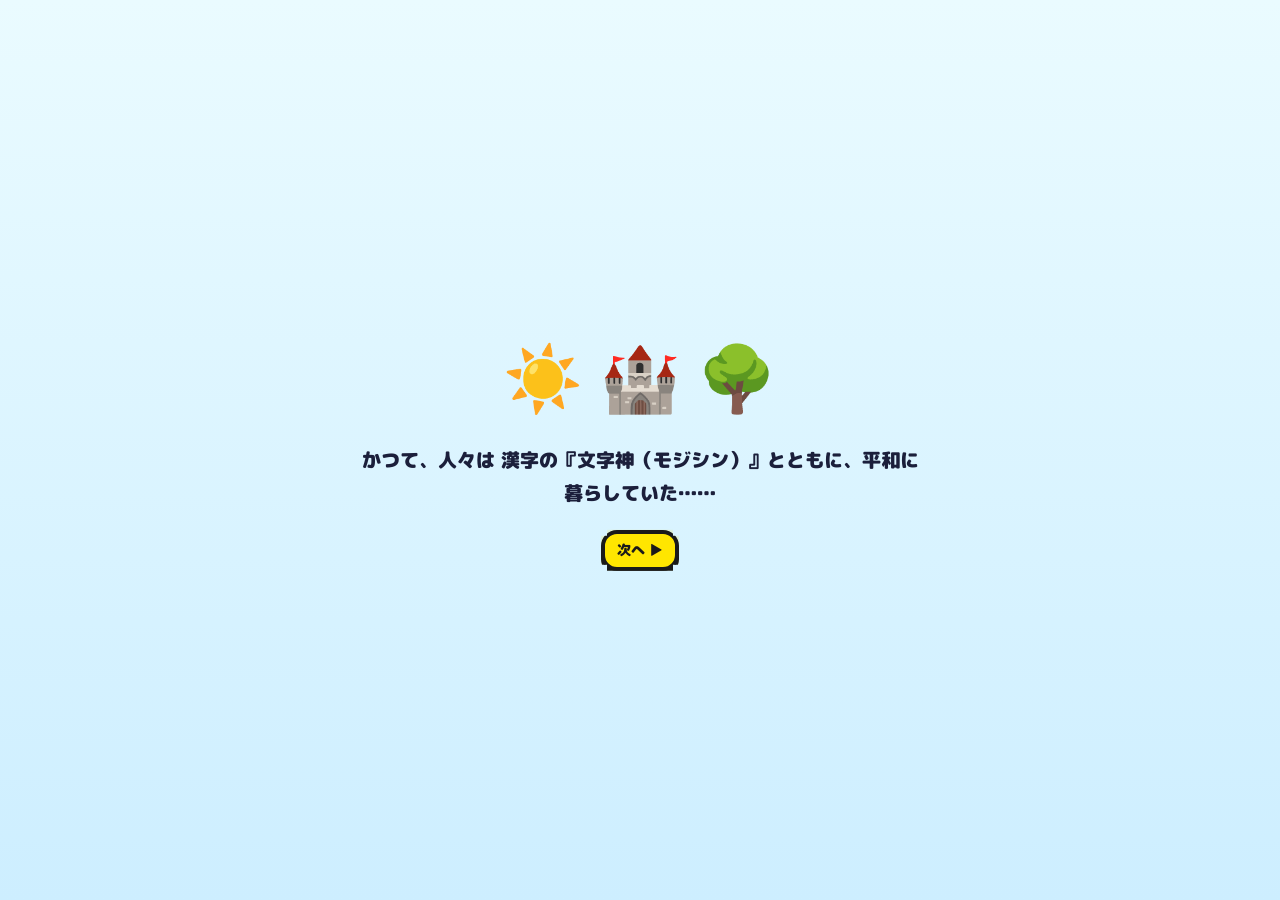
==== commit d8be0c9f: "Add files via upload" ====
--- a/漢字ハンター.html
+++ b/漢字ハンター.html
@@ -1,1275 +1,634 @@
-<!DOCTYPE html>
-<html lang="ja">
-<head>
-<meta charset="UTF-8">
-<meta name="viewport" content="width=device-width, initial-scale=1.0">
-<title>漢字モンスターハンター RPG - ULTRA</title>
-<style>
-  :root {
-    --primary: #3b82f6;
-    --primary-dark: #0284c7;
-    --accent: #ef4444;
-    --gold: #f59e0b;
-    --gold-light: #fef08a;
-    --success: #22c55e;
-    --bg-main: #e0f2fe;
-    --panel-bg: rgba(255, 255, 255, 0.95);
-    --text-main: #0f172a;
-    --text-sub: #475569;
-    --kanji-color: #e11d48; /* デフォルト漢字カラー */
-  }
-
-  * { box-sizing: border-box; margin: 0; padding: 0; font-family: 'Hiragino Sans', 'Meiryo', sans-serif; user-select: none; }
-
-  body {
-    background-color: var(--bg-main);
-    color: var(--text-main);
-    min-height: 100vh;
-    display: flex;
-    justify-content: center;
-    align-items: center;
-    background-image: linear-gradient(135deg, #bae6fd 0%, #e0f2fe 50%, #fef08a 100%);
-    padding: 10px;
-  }
-
-  #game-container {
-    width: 100%;
-    max-width: 900px;
-    background: var(--panel-bg);
-    border: 4px solid #38bdf8;
-    border-radius: 20px;
-    box-shadow: 0 15px 35px rgba(56, 189, 248, 0.3);
-    overflow: hidden;
-    position: relative;
-  }
-
-  .screen { display: none; padding: 20px; flex-direction: column; gap: 15px; min-height: 560px; }
-  .screen.active { display: flex; }
-
-  /* COMMON BUTTONS & UI */
-  .btn-action {
-    padding: 12px 20px;
-    background: linear-gradient(180deg, #ffbe76 0%, #ff7979 100%);
-    color: #fff;
-    font-weight: bold;
-    border: 2px solid #fff;
-    border-radius: 12px;
-    cursor: pointer;
-    box-shadow: 0 4px 10px rgba(0,0,0,0.15);
-    transition: all 0.2s;
-  }
-  .btn-action:hover { transform: translateY(-2px); }
-
-  .nav-btn {
-    background: #f1f5f9;
-    border: 2px solid #cbd5e1;
-    color: var(--text-sub);
-    padding: 6px 12px;
-    border-radius: 8px;
-    cursor: pointer;
-    font-weight: bold;
-    font-size: 0.9rem;
-  }
-  .nav-btn:hover { background: #e2e8f0; }
-
-  /* GLOBAL STATUS BAR & EXP BAR */
-  .status-bar {
-    background: #0284c7;
-    color: #fff;
-    padding: 10px 15px;
-    font-size: 0.85rem;
-    font-weight: bold;
-  }
-  .status-info {
-    display: flex;
-    justify-content: space-between;
-    align-items: center;
-    flex-wrap: wrap;
-    gap: 8px;
-    margin-bottom: 6px;
-  }
-  .exp-bar-container {
-    width: 100%;
-    height: 10px;
-    background: rgba(255, 255, 255, 0.3);
-    border-radius: 5px;
-    overflow: hidden;
-    position: relative;
-  }
-  .exp-bar-fill {
-    height: 100%;
-    background: #22c55e;
-    width: 0%;
-    transition: width 0.4s ease;
-  }
-
-  /* RULE SCREEN */
-  #screen-rule { align-items: center; justify-content: center; text-align: center; }
-  .rule-card { background: #fff; border: 3px solid #38bdf8; border-radius: 16px; padding: 25px; max-width: 500px; }
-
-  /* TITLE SCREEN */
-  #screen-title { align-items: center; justify-content: center; text-align: center; background: linear-gradient(180deg, #7dd3fc 0%, #e0f2fe 100%); }
-  .title-header { font-size: 2.5rem; font-weight: 900; color: #0284c7; text-shadow: 2px 2px 0 #fff; margin-bottom: 10px; }
-
-  /* MENU & SELECTION */
-  .menu-grid { display: grid; grid-template-columns: repeat(auto-fit, minmax(110px, 1fr)); gap: 8px; margin-bottom: 10px; }
-  .quest-layout { display: grid; grid-template-columns: 1fr 1fr; gap: 15px; }
-
-  .quest-card {
-    background: #fff; border: 2px solid #cbd5e1; border-radius: 12px; padding: 12px;
-    cursor: pointer; transition: all 0.2s; text-align: left;
-  }
-  .quest-card:hover { border-color: #0284c7; transform: translateY(-2px); }
-
-  /* BATTLE SCREEN & EFFECTS */
-  .battle-area { background: #f0f9ff; border-radius: 16px; padding: 15px; border: 2px solid #7dd3fc; text-align: center; position: relative; overflow: hidden; }
-  .monster-icon { font-size: 4.5rem; transition: transform 0.1s; display: inline-block; }
-  
-  /* Shake animation */
-  .shake { animation: shakeAnim 0.4s ease-in-out; }
-  @keyframes shakeAnim {
-    0% { transform: translate(0, 0) rotate(0deg); }
-    20% { transform: translate(-12px, 6px) rotate(-8deg); }
-    40% { transform: translate(12px, -6px) rotate(8deg); }
-    60% { transform: translate(-8px, 4px) rotate(-4deg); }
-    80% { transform: translate(8px, -4px) rotate(4deg); }
-    100% { transform: translate(0, 0) rotate(0deg); }
-  }
-
-  /* Slash & Damage Overlay */
-  .slash-effect {
-    position: absolute; top: 30%; left: 50%; transform: translate(-50%, -50%) rotate(-30deg);
-    width: 0%; height: 8px; background: #fff; box-shadow: 0 0 15px #ef4444, 0 0 25px #f59e0b;
-    opacity: 0; pointer-events: none; z-index: 20;
-  }
-  .slash-active {
-    animation: slashAnim 0.3s ease-out forwards;
-  }
-  @keyframes slashAnim {
-    0% { width: 0%; opacity: 1; }
-    50% { width: 80%; opacity: 1; }
-    100% { width: 100%; opacity: 0; }
-  }
-
-  .damage-pop {
-    position: absolute; top: 25%; left: 50%; transform: translate(-50%, -50%);
-    font-size: 2.8rem; font-weight: 900; color: #ef4444; text-shadow: 2px 2px 0 #fff, -2px -2px 0 #fff;
-    opacity: 0; pointer-events: none; z-index: 21;
-  }
-  .damage-active {
-    animation: popAnim 0.6s ease-out forwards;
-  }
-  @keyframes popAnim {
-    0% { opacity: 0; transform: translate(-50%, 0) scale(0.5); }
-    50% { opacity: 1; transform: translate(-50%, -30px) scale(1.3); }
-    100% { opacity: 0; transform: translate(-50%, -50px) scale(1); }
-  }
-
-  .timer-bar-container { width: 100%; height: 8px; background: #cbd5e1; border-radius: 4px; overflow: hidden; margin-bottom: 8px; display: none; }
-  .timer-bar-fill { height: 100%; background: #ef4444; width: 100%; transition: width 0.1s linear; }
-
-  .hp-bar-container { width: 100%; max-width: 300px; height: 14px; background: #cbd5e1; border-radius: 7px; overflow: hidden; margin: 5px auto; }
-  .hp-bar-fill { height: 100%; background: #f43f5e; width: 100%; transition: width 0.3s; }
-
-  .kanji-context { font-size: 1.8rem; font-weight: 900; margin: 15px 0; }
-  .kanji-context span { color: var(--kanji-color); text-decoration: underline; font-size: 2.4rem; transition: color 0.3s; }
-
-  .options-grid { display: grid; grid-template-columns: 1fr 1fr; gap: 10px; }
-  .btn-option { background: #fff; border: 2px solid #38bdf8; padding: 12px; border-radius: 10px; font-size: 1.1rem; font-weight: bold; cursor: pointer; }
-
-  /* ITEM BAR IN BATTLE */
-  .item-bar { display: flex; justify-content: center; gap: 8px; margin-top: 10px; flex-wrap: wrap; }
-  .btn-item { background: #fef3c7; border: 2px solid #f59e0b; padding: 6px 10px; border-radius: 8px; font-size: 0.8rem; font-weight: bold; cursor: pointer; }
-
-  /* PANELS & MODAL */
-  .panel-box { background: #fff; border: 2px solid #e2e8f0; border-radius: 12px; padding: 15px; }
-  .grid-2col { display: grid; grid-template-columns: 1fr 1fr; gap: 15px; }
-
-  .modal-overlay { position: absolute; top:0; left:0; width:100%; height:100%; background: rgba(0,0,0,0.7); display: none; justify-content: center; align-items: center; z-index: 100; }
-  .modal-card { background: #fff; border-radius: 16px; padding: 20px; text-align: center; max-width: 400px; width: 90%; }
-
-  /* FULLSCREEN WARNING CUT-IN */
-  .cutin-overlay {
-    position: absolute; top: 0; left: 0; width: 100%; height: 100%;
-    background: rgba(15, 23, 42, 0.95); z-index: 200; display: none;
-    flex-direction: column; justify-content: center; align-items: center; text-align: center;
-    color: #fff; animation: fadeIn 0.3s ease;
-  }
-  .cutin-title { font-size: 3rem; font-weight: 900; margin-bottom: 10px; text-shadow: 0 0 20px currentColor; }
-  .cutin-sub { font-size: 1.2rem; font-weight: bold; margin-bottom: 25px; }
-
-  /* MONSTER COLLECTION GRID */
-  .zukan-grid { display: grid; grid-template-columns: repeat(auto-fill, minmax(100px, 1fr)); gap: 10px; max-height: 400px; overflow-y: auto; padding: 5px; }
-  .zukan-card { border: 2px solid #cbd5e1; border-radius: 10px; padding: 10px; text-align: center; background: #f8fafc; position: relative; }
-  .zukan-card.locked { opacity: 0.4; filter: grayscale(100%); }
-  .zukan-card .z-icon { font-size: 2.5rem; }
-  .zukan-card .z-name { font-size: 0.75rem; font-weight: bold; margin-top: 4px; }
-  .zukan-card .z-rare { font-size: 0.65rem; color: #f59e0b; font-weight: bold; }
-
-  /* TITLE ITEM UI */
-  .title-card {
-    display: flex; justify-content: space-between; align-items: center;
-    padding: 8px 12px; border: 2px solid #e2e8f0; border-radius: 8px; margin-bottom: 6px;
-    background: #f8fafc;
-  }
-  .title-card.unlocked { background: #fff; border-color: #38bdf8; }
-  .title-card.active-title { border-color: #f59e0b; background: #fefce8; }
-
-  .color-btn { width: 30px; height: 30px; border-radius: 50%; border: 2px solid #fff; cursor: pointer; display: inline-block; margin: 0 4px; }
-
-  @media (max-width: 600px) {
-    .quest-layout, .grid-2col { grid-template-columns: 1fr; }
-    .kanji-context { font-size: 1.3rem; }
-    .kanji-context span { font-size: 1.8rem; }
-    .cutin-title { font-size: 2.2rem; }
-  }
-</style>
-</head>
-<body>
-
-<div id="game-container">
-
-  <!-- CUT-IN OVERLAY (ONI, GOD, RARE) -->
-  <div class="cutin-overlay" id="cutin-screen">
-    <div class="cutin-title" id="cutin-title-text">👹 WARNING</div>
-    <div class="cutin-sub" id="cutin-sub-text">鬼級モンスター現る！</div>
-    <button class="btn-action" style="font-size:1.2rem; padding:12px 30px;" onclick="closeCutin()">開戦！</button>
-  </div>
-
-  <!-- MODAL: LOGIN BONUS -->
-  <div class="modal-overlay" id="modal-login">
-    <div class="modal-card">
-      <h2 style="color:#f59e0b;">🎁 ログインボーナス</h2>
-      <p style="margin: 15px 0;">今日も勉強がんばろう！</p>
-      <div style="font-size: 2.5rem; font-weight: bold; color: #b45309;">+1000 G</div>
-      <button class="btn-action" style="margin-top: 15px;" onclick="closeModal('modal-login')">受け取る</button>
-    </div>
-  </div>
-
-  <!-- SCREEN -1: RULES -->
-  <div id="screen-rule" class="screen active">
-    <div class="rule-card">
-      <h2 style="color:#0284c7; margin-bottom:10px;">📜 プレイヤーの約束</h2>
-      <p style="margin-bottom:15px; font-weight:bold;">学校やおうちのきまり・ルールを守って使えますか？</p>
-      <p style="color:#ef4444; font-size:0.85rem; margin-bottom:20px;">⚠️ ルールを守れない場合、このゲームは使えなくなります。</p>
-      <button class="btn-action" onclick="agreeRules()">はい（約束を守る）</button>
-      <button class="nav-btn" style="margin-left:10px;" onclick="alert('ルールを守ってあそびましょう！')">いいえ</button>
-    </div>
-  </div>
-
-  <!-- STATUS BAR & EXP BAR -->
-  <div class="status-bar" id="global-status" style="display:none;">
-    <div class="status-info">
-      <span>👤 ハンター</span>
-      <span id="ui-title-name" style="color:var(--gold-light);">【かけだしハンター】</span>
-      <span id="ui-rank">Lv.1</span>
-      <span id="ui-exp-text" style="font-size:0.8rem; color:#bae6fd;">EXP: 0/100</span>
-      <span id="ui-gold">💰 0 G</span>
-    </div>
-    <div class="exp-bar-container" title="経験値バー">
-      <div class="exp-bar-fill" id="ui-exp-fill"></div>
-    </div>
-  </div>
-
-  <!-- SCREEN 0: TITLE -->
-  <div id="screen-title" class="screen">
-    <div class="title-header">漢字モンスター<br>ハンター ULTRA</div>
-    <p style="color:#0369a1; font-weight:bold; margin-bottom:20px;">～ 冒険×学習の究極RPG ～</p>
-    <button class="btn-action" style="font-size:1.2rem; padding:15px 40px;" onclick="goToSelectScreen()">冒険をはじめる！</button>
-  </div>
-
-  <!-- SCREEN 1: MAIN LOBBY -->
-  <div id="screen-select" class="screen">
-    <div class="menu-grid">
-      <button class="nav-btn" onclick="showScreen('screen-shop')">🛒 道具屋</button>
-      <button class="nav-btn" onclick="showScreen('screen-missions')">🎯 ミッション</button>
-      <button class="nav-btn" onclick="showScreen('screen-zukan')">📖 図鑑</button>
-      <button class="nav-btn" onclick="showScreen('screen-stats')">📊 ログ</button>
-    </div>
-
-    <div style="background:#e0f2fe; padding:8px 12px; border-radius:8px; border:1px solid #7dd3fc; font-weight:bold; color:#0369a1; font-size:0.85rem;" id="range-info">
-      📌 現在の出題範囲: No.1 ～ No.54
-    </div>
-
-    <!-- レア笛有効インジケーター -->
-    <div id="flute-active-badge" style="display:none; background:#fef08a; border:2px dashed #f59e0b; padding:6px 12px; border-radius:8px; font-weight:bold; color:#b45309; text-align:center; margin-top:6px;">
-      🪈 「レアモンスターの笛」使用中！次回レア確率100%！
-    </div>
-
-    <div class="quest-layout" style="margin-top:10px;">
-      <div>
-        <h3 style="color:#0284c7; margin-bottom:8px;">⚔️ メインクエスト</h3>
-        <div class="quest-card" onclick="startBattle('easy')">
-          <strong>🌱 初級クエスト</strong>
-          <p style="font-size:0.8rem; color:var(--text-sub);">4択問題 / ひらがな選択</p>
-        </div>
-        <div class="quest-card" style="margin-top:8px;" onclick="startBattle('normal')">
-          <strong>⚔️ 中級クエスト</strong>
-          <p style="font-size:0.8rem; color:var(--text-sub);">標準難易度 4択バトル</p>
-        </div>
-        <div class="quest-card" style="margin-top:8px;" onclick="startBattle('hard')">
-          <strong>🔥 上級・キーボード記述</strong>
-          <p style="font-size:0.8rem; color:var(--text-sub);" id="hard-clear-status">直接入力で攻撃！（クリア: 0/5）</p>
-        </div>
-      </div>
-
-      <div>
-        <h3 style="color:#ef4444; margin-bottom:8px;">☠️ エクストラクエスト</h3>
-        
-        <div class="quest-card" id="card-oni" style="display:none;" onclick="startBattle('oni')">
-          <strong>👹 鬼級クエスト</strong>
-          <p style="font-size:0.8rem; color:var(--text-sub);" id="oni-status">鬼のような難易度！クリア数: 0/3</p>
-        </div>
-
-        <div class="quest-card" style="margin-top:8px; display:none;" id="card-god" onclick="startBattle('god')">
-          <strong>⚡ 伝説の神級（裏ボス）</strong>
-          <p style="font-size:0.8rem; color:var(--text-sub);">1問15秒制限の極限タイムアタック！</p>
-        </div>
-        
-        <h3 style="color:#0284c7; margin-top:15px; margin-bottom:8px;">✨ 特殊バトル</h3>
-        <div class="quest-card" onclick="startBattle('weakness')">
-          <strong>🎯 にがて克服バトル</strong>
-          <p style="font-size:0.8rem; color:var(--text-sub);" id="weakness-text">間違えた問題を集中復習</p>
-        </div>
-      </div>
-    </div>
-  </div>
-
-  <!-- SCREEN 2: BATTLE -->
-  <div id="screen-battle" class="screen">
-    <div style="display:flex; justify-content:space-between; align-items:center;">
-      <button class="nav-btn" onclick="confirmEscape()">🏃 逃げる</button>
-      <span id="q-counter" style="font-weight:bold;">第 1 / 10 問</span>
-    </div>
-
-    <div class="timer-bar-container" id="timer-box">
-      <div class="timer-bar-fill" id="timer-fill"></div>
-    </div>
-
-    <div class="battle-area" id="battle-box">
-      <!-- Damage & Slash Effects -->
-      <div class="slash-effect" id="slash-ef"></div>
-      <div class="damage-pop" id="damage-ef">-100</div>
-
-      <div class="monster-icon" id="m-icon">👾</div>
-      <h3 id="m-name" style="color:#0284c7;">モンスター</h3>
-      <div class="hp-bar-container">
-        <div class="hp-bar-fill" id="m-hp-fill"></div>
-      </div>
-      <div class="kanji-context" id="q-context">問題がここに入ります</div>
-    </div>
-
-    <!-- ITEM USE BAR -->
-    <div class="item-bar">
-      <button class="btn-item" onclick="useItem('glasses')">🕶️ カンニンググラス (<span id="item-glasses-count">0</span>)</button>
-      <button class="btn-item" onclick="useItem('timeStop')">⏰ タイムストップ (<span id="item-timeStop-count">0</span>)</button>
-      <button class="btn-item" onclick="useItem('expBook')">📖 経験値2倍の書 (<span id="item-expBook-count">0</span>)</button>
-    </div>
-
-    <!-- CONTROLS -->
-    <div class="options-grid" id="opt-grid"></div>
-    <div id="input-grid" style="display:none; text-align:center;">
-      <input type="text" id="ans-input" style="padding:10px; font-size:1.2rem; width:60%; border-radius:8px; border:2px solid #38bdf8;" placeholder="ひらがな..." autocomplete="off">
-      <button class="btn-action" onclick="submitInputAnswer()">攻撃！</button>
-    </div>
-  </div>
-
-  <!-- SCREEN 3: RESULT -->
-  <div id="screen-result" class="screen" style="text-align:center;">
-    <h2 id="res-title" style="color:#0284c7; font-size:2rem;">CLEAR!</h2>
-    <div class="panel-box" style="margin:15px 0;">
-      <p id="res-exp" style="font-size:1.2rem; font-weight:bold; color:#b45309;">獲得EXP: +0</p>
-      <p id="res-gold" style="font-size:1.2rem; font-weight:bold; color:#d97706;">獲得ゴールド: +0 G</p>
-      <p id="res-acc" style="margin-top:5px; font-weight:bold;">正答率: 0%</p>
-    </div>
-    <button class="btn-action" onclick="showScreen('screen-select')">ロビーへ戻る</button>
-  </div>
-
-  <!-- SCREEN: SHOP -->
-  <div id="screen-shop" class="screen">
-    <div style="display:flex; justify-content:space-between; align-items:center;">
-      <h3>🛒 道具屋</h3>
-      <button class="nav-btn" onclick="showScreen('screen-select')">戻る</button>
-    </div>
-    <div id="shop-list" style="display:flex; flex-direction:column; gap:10px; margin-top:10px;"></div>
-  </div>
-
-  <!-- SCREEN: MISSIONS & ACHIEVEMENTS -->
-  <div id="screen-missions" class="screen">
-    <div style="display:flex; justify-content:space-between; align-items:center;">
-      <h3>🎯 ミッション & 称号</h3>
-      <button class="nav-btn" onclick="showScreen('screen-select')">戻る</button>
-    </div>
-    <div class="grid-2col" style="margin-top:10px;">
-      <div class="panel-box">
-        <h4>📅 デイリーミッション</h4>
-        <div id="daily-list" style="margin-top:8px;"></div>
-
-        <!-- 漢字カラーチェンジ設定エリア（所持している場合表示） -->
-        <div id="color-change-panel" style="margin-top:20px; display:none; border-top:2px solid #e2e8f0; padding-top:10px;">
-          <h4>🎨 漢字カラー設定</h4>
-          <p style="font-size:0.75rem; color:var(--text-sub); margin-bottom:8px;">漢字の強調テーマカラーを変更できます</p>
-          <div style="display:flex; gap:10px; align-items:center;">
-            <div class="color-btn" style="background:#e11d48;" onclick="setKanjiColor('#e11d48')" title="ローズ"></div>
-            <div class="color-btn" style="background:#f59e0b;" onclick="setKanjiColor('#f59e0b')" title="ゴールド"></div>
-            <div class="color-btn" style="background:#10b981;" onclick="setKanjiColor('#10b981')" title="エメラルド"></div>
-            <div class="color-btn" style="background:#8b5cf6;" onclick="setKanjiColor('#8b5cf6')" title="ネオンパープル"></div>
-            <div class="color-btn" style="background:#06b6d4;" onclick="setKanjiColor('#06b6d4')" title="シアン"></div>
-          </div>
-        </div>
-      </div>
-      <div class="panel-box">
-        <h4>🏆 獲得・装備できる称号</h4>
-        <p style="font-size:0.75rem; color:var(--text-sub); margin-bottom:8px;">経験値を貯めると新しい称号が解放されます！</p>
-        <div id="title-list" style="display:flex; flex-direction:column; gap:4px;"></div>
-      </div>
-    </div>
-  </div>
-
-  <!-- SCREEN: MONSTER ZUKAN -->
-  <div id="screen-zukan" class="screen">
-    <div style="display:flex; justify-content:space-between; align-items:center;">
-      <h3>📖 モンスター図鑑 (<span id="zukan-count">0/30</span>)</h3>
-      <button class="nav-btn" onclick="showScreen('screen-select')">戻る</button>
-    </div>
-    <div class="zukan-grid" id="zukan-grid-box" style="margin-top:10px;"></div>
-  </div>
-
-  <!-- SCREEN: STATS / LOGS -->
-  <div id="screen-stats" class="screen">
-    <div style="display:flex; justify-content:space-between; align-items:center;">
-      <h3>📊 学習ログ & 成績</h3>
-      <button class="nav-btn" onclick="showScreen('screen-select')">戻る</button>
-    </div>
-    <div class="panel-box" style="margin-top:10px;">
-      <h4>総学習データ</h4>
-      <p id="stat-total-q" style="margin-top:5px;">解いた問題数: 0問</p>
-      <p id="stat-total-acc">全体正答率: 0%</p>
-      <h4 style="margin-top:15px;">直近のプレイ履歴</h4>
-      <div id="log-list" style="margin-top:8px;"></div>
-    </div>
-  </div>
-
-</div>
-
-<script>
-// ==========================================
-// ⚙️ 出題範囲の設定
-// ==========================================
-const RANGE_START = 1;
-const RANGE_END = 54;
-// ==========================================
-
-// 🏆 称号データ
-const TITLE_MASTER_DATA = [
-  { name: 'かけだしハンター', reqExp: 0 },
-  { name: '見習い漢字士', reqExp: 50 },
-  { name: '漢字討伐隊員', reqExp: 120 },
-  { name: '熟練の漢字ハンター', reqExp: 500 },
-  { name: '漢字マスター', reqExp: 1200 },
-  { name: '鬼斬りの英雄', reqExp: 2500 },
-  { name: '漢字大将軍', reqExp: 5000 },
-  { name: '漢字を極めし神', reqExp: 10000 }
-];
-
-// 👾 モンスター全30体データ
-const MONSTER_DATABASE = [
-  { id: 'm1', name: 'スライムカンジ', icon: '🟢', type: 'normal', rare: 1 },
-  { id: 'm2', name: 'ゴブリンボキャブラ', icon: '👺', type: 'normal', rare: 1 },
-  { id: 'm3', name: 'オークヨミカタ', icon: '🐗', type: 'normal', rare: 1 },
-  { id: 'm4', name: 'ドクロカキジュン', icon: '💀', type: 'normal', rare: 1 },
-  { id: 'm5', name: 'ウルフペディア', icon: '🐺', type: 'normal', rare: 1 },
-  { id: 'm6', name: 'バットレター', icon: '🦇', type: 'normal', rare: 1 },
-  { id: 'm7', name: 'キャットディクショナリー', icon: '🐱', type: 'normal', rare: 1 },
-  { id: 'm8', name: 'ゴーストテキスト', icon: '👻', type: 'normal', rare: 1 },
-  { id: 'm9', name: 'ミイラリポート', icon: '🧟', type: 'normal', rare: 1 },
-  { id: 'm10', name: 'ゴーレムブック', icon: '🗿', type: 'normal', rare: 1 },
-  { id: 'm11', name: 'スパイダーノート', icon: '🕷️', type: 'normal', rare: 1 },
-  { id: 'm12', name: 'サソリペン', icon: '🦂', type: 'normal', rare: 1 },
-  { id: 'm13', name: 'スネークスクロール', icon: '🐍', type: 'normal', rare: 1 },
-  { id: 'm14', name: 'キノコドリル', icon: '🍄', type: 'normal', rare: 1 },
-  { id: 'm15', name: 'サボテンライティング', icon: '🌵', type: 'normal', rare: 1 },
-  { id: 'm16', name: 'クラゲインク', icon: '🪼', type: 'normal', rare: 1 },
-  
-  // 💎 希少レアモンスター (6体)
-  { id: 'm_rare1', name: 'メタルスライム字', icon: '🩶', type: 'rare', rare: 3, expMult: 3, goldMult: 3 },
-  { id: 'm_rare2', name: '黄金のドリルキャット', icon: '🌟', type: 'rare', rare: 4, expMult: 4, goldMult: 5 },
-  { id: 'm_rare3', name: 'ダイヤの文字精霊', icon: '💎', type: 'rare', rare: 4, expMult: 5, goldMult: 4 },
-  { id: 'm_rare4', name: '虹色パピルス', icon: '🌈', type: 'rare', rare: 5, expMult: 6, goldMult: 6 },
-  { id: 'm_rare5', name: '千載一遇タイタン', icon: '🗿', type: 'rare', rare: 5, expMult: 7, goldMult: 7 },
-  { id: 'm_rare6', name: '黄金竜・レジェンド', icon: '🔱', type: 'rare', rare: 5, expMult: 10, goldMult: 10 },
-
-  // 👹 鬼級用 (3体)
-  { id: 'm_oni1', name: '阿修羅漢字鬼', icon: '👹', type: 'oni', rare: 4 },
-  { id: 'm_oni2', name: '夜叉羅刹王', icon: '👺', type: 'oni', rare: 4 },
-  { id: 'm_oni3', name: '獄炎将軍・アカオニ', icon: '♨️', type: 'oni', rare: 4 },
-
-  // ⚡ 神級用 (5体)
-  { id: 'm_god1', name: '漢字神・ゼウス', icon: '⚡', type: 'god', rare: 5 },
-  { id: 'm_god2', name: '終焉竜・デスガンジ', icon: '🐉', type: 'god', rare: 5 },
-  { id: 'm_god3', name: '幻獣・フェニックス', icon: '🐦‍🔥', type: 'god', rare: 5 },
-  { id: 'm_god4', name: '暗黒魔導王', icon: '🔮', type: 'god', rare: 5 },
-  { id: 'm_god5', name: '創世主・カンジオー', icon: '👑', type: 'god', rare: 5 }
-];
-
-const rawText = `
-1,葉,葉（は）,青葉（あおば）,落ち葉（おちば）
-2,起,起きる（おきる）,起立（きりつ）
-3,速,速い（はやい）,速力（そくりょく）,音速（おんそく）
-4,面,面（めん）,面会（めんかい）,面前（めんぜん）
-5,台,台（だい）,台風（たいふう）,台所（だいどころ）
-6,緑,緑（みどり）,緑茶（りょくちゃ）,緑化（りょくか）
-7,感,感じる（かんじる）,感心（かんしん）,感動（かんどう）
-8,豆,豆（まめ）,大豆（だいず）,小豆（あずき）
-9,物,物（もの）,品物（しなもの）,作物（さくもつ）
-10,様,様子（ようす）,王様（おうさま）,神様（かみさま）
-11,仕,仕える（つかえる）,仕事（しごと）
-12,練,練習（れんしゅう）,練る（ねる）
-13,習,習う（ならう）,習字（しゅうじ）,自習（じしゅう）
-14,州,九州（きゅうしゅう）,中州（なかす）
-15,央,中央（ちゅうおう）
-16,横,横顔（よこがお）,真横（まよこ）,横道（よこみち）
-17,倍,倍数（ばいすう）,二倍（にばい）
-18,馆,図書館（としょかん）,館内（かんない）
-19,事,事（こと）,火事（かじ）,食事（しょくじ）
-20,号,暗号（あんごう）,記号（きごう）
-21,使,使う（つかう）,使用（しよう）
-22,意,意外（いがい）,意気（いき）,意見（いけん）
-23,味,味（あじ）,意味（いみ）,味方（みかた）
-24,漢,漢字（かんじ）,漢語（かんご）
-25,表,表（おもて）,表す（あらわす）
-26,調,調べる（しらべる）,調子（ちょうし）
-27,柱,柱（はしら）,石柱（せきちゅう）
-28,所,所（ところ）,所有（しょゆう）
-29,取,取る（とる）,取っ手（とって）
-30,局,局外（きょくがい）,局地（きょくち）
-31,勉,勉強（べんきょう）,勉学（べんがく）
-32,強,強い（つよい）,強調（きょうちょう）,強風（きょうふう）
-33,問,問題（もんだい）,問う（とう）,質問（しつもん）
-34,題,宿題（しゅくだい）,題名（だいめい）
-35,答,答え（こたえ）,回答（かいとう）
-36,親,親（おや）,親切（しんせつ）,両親（りょうしん）
-37,切,切る（きる）,大切（たいせつ）,切符（きっぷ）
-38,代,代わり（かわり）,時代（じだい）,交代（こうたい）
-39,旅,旅（たび）,旅行（りょこう）,旅人（たびびと）
-40,画,計画（けいかく）,画数（かくすう）,映画（えいが）
-41,界,世界（せかい）,限界（げんかい）
-42,野,野原（のはら）,野菜（やさい）,分野（ぶんや）
-43,菜,白菜（はくさい）,菜園（さいえん）
-44,開,開く（ひらく）,開会（かいかい）,開始（かいし）
-45,閉,閉じる（とじる）,閉会（へいかい）
-46,理,理由（りゆう）,料理（りょうり）,地理（ちり）
-47,料,料金（りょうきん）,材料（ざいりょう）
-48,知,知る（しる）,知識（ちしき）,通知（つうち）
-49,進,進む（すすむ）,進化（しんか）,進路（しんろ）
-50,落,落ちる（おちる）,落石（らくせき）
-51,集,集まる（あつまる）,集合（しゅうごう）,集金（しゅうきん）
-52,重,重い（おもい）,体重（たいじゅう）,重要（じゅうよう）
-53,軽,軽い（かるい）,軽食（けいしょく）
-54,短,短い（みじかい）,短時間（たんじかん）
-`;
-
-let allFlatQuestions = [];
-let scopedQuestions = [];
-
-let userState = {
-  exp: 0,
-  gold: 1000,
-  items: { 
-    glasses: 0, 
-    timeStop: 0, 
-    rareFlute: 0, 
-    kanjiColor: false, 
-    expBook: 0 
-  },
-  kanjiColorHex: '#e11d48',
-  fluteActive: false,
-  equippedTitle: 'かけだしハンター',
-  lastLogin: '',
-  stats: { totalAnswered: 0, totalCorrect: 0, history: [] },
-  wrongHistory: [],
-  dailyProgress: 0,
-  clears: { hard: 0, oni: 0, god: 0 },
-  defeatedMonsters: []
-};
-
-// 連続出現管理データ
-let currentEncounters = {
-  normal: { monster: null, remaining: 0 },
-  oni: { monster: null, remaining: 0 },
-  god: { monster: null, remaining: 0 }
-};
-
-let currentBattle = {
-  mode: '',
-  qList: [],
-  qIndex: 0,
-  correctCount: 0,
-  isDoubleExp: false,
-  monster: null,
-  monsterHp: 100,
-  timer: null,
-  timeLeft: 15,
-  maxTime: 15,
-  isProcessing: false
-};
-
-window.onload = () => {
-  parseDatabase();
-  loadData();
-  checkLoginBonus();
-  updateUI();
-
-  document.getElementById('ans-input').addEventListener('keypress', (e) => {
-    if (e.key === 'Enter') submitInputAnswer();
-  });
-};
-
-function parseDatabase() {
-  const lines = rawText.trim().split('\n');
-  allFlatQuestions = [];
-  scopedQuestions = [];
-
-  lines.forEach(line => {
-    const parts = line.split(',');
-    if (parts.length < 3) return;
-
-    const num = parseInt(parts[0].trim(), 10);
-    const groupKanji = parts[1].trim();
-
-    for (let i = 2; i < parts.length; i++) {
-      const item = parts[i].trim();
-      const match = item.match(/(.+?)（(.+?)）/);
-      if (match) {
-        const word = match[1];
-        const reading = match[2];
-        const qObj = {
-          num: num,
-          id: `${num}_${i}`,
-          kanji: groupKanji,
-          word: word,
-          reading: reading,
-          context: `【${word}】の読み方を答えよ。`
-        };
-
-        allFlatQuestions.push(qObj);
-
-        if (num >= RANGE_START && num <= RANGE_END) {
-          scopedQuestions.push(qObj);
-        }
-      }
-    }
-  });
-
-  document.getElementById('range-info').innerText = `📌 現在の出題範囲: No.${RANGE_START} ～ No.${RANGE_END} （対象問題数: ${scopedQuestions.length}問）`;
-}
-
-function agreeRules() { showScreen('screen-title'); }
-
-function showScreen(id) {
-  stopTimer();
-  document.querySelectorAll('.screen').forEach(s => s.classList.remove('active'));
-  document.getElementById(id).classList.add('active');
-  if(id !== 'screen-rule' && id !== 'screen-title') {
-    document.getElementById('global-status').style.display = 'block';
-  }
-  updateUI();
-  if(id === 'screen-shop') renderShop();
-  if(id === 'screen-missions') renderMissions();
-  if(id === 'screen-zukan') renderZukan();
-  if(id === 'screen-stats') renderStats();
-}
-
-function goToSelectScreen() { showScreen('screen-select'); }
-
-function saveData() { localStorage.setItem('kanjiHunter_ultra', JSON.stringify(userState)); }
-function loadData() {
-  const data = localStorage.getItem('kanjiHunter_ultra');
-  if(data) {
-    const parsed = JSON.parse(data);
-    userState = {...userState, ...parsed};
-    if(!userState.clears) userState.clears = { hard: 0, oni: 0, god: 0 };
-    if(!userState.defeatedMonsters) userState.defeatedMonsters = [];
-    if(!userState.items) userState.items = { glasses: 0, timeStop: 0, rareFlute: 0, kanjiColor: false, expBook: 0 };
-    if(userState.kanjiColorHex) document.documentElement.style.setProperty('--kanji-color', userState.kanjiColorHex);
-  }
-}
-
-function checkLoginBonus() {
-  const today = new Date().toLocaleDateString();
-  if(userState.lastLogin !== today) {
-    userState.lastLogin = today;
-    userState.gold += 1000;
-    userState.dailyProgress = 0;
-    saveData();
-    document.getElementById('modal-login').style.display = 'flex';
-  }
-}
-function closeModal(id) { document.getElementById(id).style.display = 'none'; updateUI(); }
-
-function updateUI() {
-  const level = Math.floor(userState.exp / 100) + 1;
-  const currentExpInLevel = userState.exp % 100;
-
-  document.getElementById('ui-rank').innerText = `Lv.${level}`;
-  document.getElementById('ui-gold').innerText = `💰 ${userState.gold} G`;
-  document.getElementById('ui-title-name').innerText = `【${userState.equippedTitle}】`;
-  document.getElementById('weakness-text').innerText = `間違えた問題: ${userState.wrongHistory.length}問`;
-
-  document.getElementById('ui-exp-text').innerText = `EXP: ${currentExpInLevel}/100`;
-  document.getElementById('ui-exp-fill').style.width = `${currentExpInLevel}%`;
-
-  const hardClears = userState.clears.hard || 0;
-  const oniClears = userState.clears.oni || 0;
-
-  document.getElementById('hard-clear-status').innerText = `直接入力で攻撃！（クリア: ${hardClears}/5）`;
-
-  const cardOni = document.getElementById('card-oni');
-  if(hardClears >= 5) {
-    cardOni.style.display = 'block';
-    document.getElementById('oni-status').innerText = `鬼のような難易度！クリア数: ${oniClears}/3`;
-  } else {
-    cardOni.style.display = 'none';
-  }
-
-  const cardGod = document.getElementById('card-god');
-  if(oniClears >= 3) {
-    cardGod.style.display = 'block';
-  } else {
-    cardGod.style.display = 'none';
-  }
-
-  const fluteBadge = document.getElementById('flute-active-badge');
-  if(userState.fluteActive) {
-    fluteBadge.style.display = 'block';
-  } else {
-    fluteBadge.style.display = 'none';
-  }
-}
-
-// 🎯 モンスター抽選ロジック（笛の効果に対応）
-function selectMonsterForMode(mode) {
-  let categoryKey = 'normal';
-  if(mode === 'oni') categoryKey = 'oni';
-  if(mode === 'god') categoryKey = 'god';
-
-  // レアモンスターの笛がアクティブで通常クエストの場合
-  if(categoryKey === 'normal' && userState.fluteActive) {
-    userState.fluteActive = false; // 1回で消費
-    saveData();
-    const rareList = MONSTER_DATABASE.filter(m => m.type === 'rare');
-    const chosen = rareList[Math.floor(Math.random() * rareList.length)];
-    currentEncounters[categoryKey].monster = chosen;
-    currentEncounters[categoryKey].remaining = Math.floor(Math.random() * 3) + 1;
-    return chosen;
-  }
-
-  // まだ残り出現回数が残っている場合、同じモンスターを継続出現
-  if(currentEncounters[categoryKey].monster && currentEncounters[categoryKey].remaining > 0) {
-    currentEncounters[categoryKey].remaining--;
-    return currentEncounters[categoryKey].monster;
-  }
-
-  // 新規抽選
-  let chosen = null;
-
-  if(categoryKey === 'normal') {
-    // 15%の確率で希少レアモンスター出現
-    const isRare = Math.random() < 0.15;
-    if(isRare) {
-      const rareList = MONSTER_DATABASE.filter(m => m.type === 'rare');
-      chosen = rareList[Math.floor(Math.random() * rareList.length)];
-    } else {
-      const normalList = MONSTER_DATABASE.filter(m => m.type === 'normal');
-      chosen = normalList[Math.floor(Math.random() * normalList.length)];
-    }
-  } else {
-    const list = MONSTER_DATABASE.filter(m => m.type === categoryKey);
-    chosen = list[Math.floor(Math.random() * list.length)];
-  }
-
-  currentEncounters[categoryKey].monster = chosen;
-  currentEncounters[categoryKey].remaining = Math.floor(Math.random() * 3) + 1;
-
-  return chosen;
-}
-
-function startBattle(mode) {
-  currentBattle.mode = mode;
-  currentBattle.qIndex = 0;
-  currentBattle.correctCount = 0;
-  currentBattle.isDoubleExp = false;
-  currentBattle.monsterHp = 100;
-  currentBattle.isProcessing = false;
-
-  currentBattle.monster = selectMonsterForMode(mode);
-
-  if(mode === 'weakness') {
-    if(userState.wrongHistory.length === 0) return alert("苦手問題はありません！");
-    currentBattle.qList = [...userState.wrongHistory].sort(() => 0.5 - Math.random()).slice(0, 10);
-  } else {
-    if(scopedQuestions.length === 0) return alert("指定範囲に問題がありません！");
-    const shuffled = [...scopedQuestions].sort(() => 0.5 - Math.random());
-    currentBattle.qList = shuffled.slice(0, 10);
-  }
-
-  if(currentBattle.monster.type === 'rare') {
-    showCutin('✨ 希少モンスター遭遇！', `レア度★${currentBattle.monster.rare} 『${currentBattle.monster.name}』が出現！`);
-  } else if(mode === 'oni') {
-    showCutin('👹 WARNING!', `鬼級『${currentBattle.monster.name}』が出現！`);
-  } else if(mode === 'god') {
-    showCutin('⚡ GOD WARNING!', `神級『${currentBattle.monster.name}』が降臨！`);
-  } else {
-    showScreen('screen-battle');
-    renderQuestion();
-  }
-}
-
-function showCutin(title, sub) {
-  document.getElementById('cutin-title-text').innerText = title;
-  document.getElementById('cutin-sub-text').innerText = sub;
-  document.getElementById('cutin-screen').style.display = 'flex';
-}
-
-function closeCutin() {
-  document.getElementById('cutin-screen').style.display = 'none';
-  showScreen('screen-battle');
-  renderQuestion();
-}
-
-// ⚔️ 戦闘描画
-function renderQuestion() {
-  currentBattle.isProcessing = false;
-  const q = currentBattle.qList[currentBattle.qIndex];
-  
-  document.getElementById('q-counter').innerText = `第 ${currentBattle.qIndex + 1} / ${currentBattle.qList.length} 問`;
-  document.getElementById('m-icon').innerText = currentBattle.monster.icon;
-  document.getElementById('m-name').innerText = currentBattle.monster.name;
-  document.getElementById('m-hp-fill').style.width = `${currentBattle.monsterHp}%`;
-
-  // コンテキスト（漢字強調表示）
-  const highlightedWord = q.word.replace(q.kanji, `<span>${q.kanji}</span>`);
-  document.getElementById('q-context').innerHTML = `【${highlightedWord}】の読み方は？`;
-
-  // 所持アイテム数の更新
-  document.getElementById('item-glasses-count').innerText = userState.items.glasses;
-  document.getElementById('item-timeStop-count').innerText = userState.items.timeStop;
-  document.getElementById('item-expBook-count').innerText = userState.items.expBook;
-
-  const optGrid = document.getElementById('opt-grid');
-  const inputGrid = document.getElementById('input-grid');
-
-  if(currentBattle.mode === 'hard') {
-    optGrid.style.display = 'none';
-    inputGrid.style.display = 'block';
-    const inputEl = document.getElementById('ans-input');
-    inputEl.value = '';
-    inputEl.focus();
-  } else {
-    optGrid.style.display = 'grid';
-    inputGrid.style.display = 'none';
-    optGrid.innerHTML = '';
-
-    // ダミー選択肢作成
-    let dummyPool = allFlatQuestions.filter(x => x.reading !== q.reading);
-    dummyPool = dummyPool.sort(() => 0.5 - Math.random()).slice(0, 3);
-    
-    let choices = [q.reading, ...dummyPool.map(x => x.reading)];
-    choices = choices.sort(() => 0.5 - Math.random());
-
-    choices.forEach(ans => {
-      const btn = document.createElement('button');
-      btn.className = 'btn-option';
-      btn.innerText = ans;
-      btn.onclick = () => checkAnswer(ans);
-      optGrid.appendChild(btn);
-    });
-  }
-
-  // タイマー設定 (神級のみ15秒制限)
-  if(currentBattle.mode === 'god') {
-    document.getElementById('timer-box').style.display = 'block';
-    startTimer(15);
-  } else {
-    document.getElementById('timer-box').style.display = 'none';
-  }
-}
-
-function startTimer(seconds) {
-  stopTimer();
-  currentBattle.timeLeft = seconds;
-  currentBattle.maxTime = seconds;
-  const fill = document.getElementById('timer-fill');
-  fill.style.width = '100%';
-
-  currentBattle.timer = setInterval(() => {
-    currentBattle.timeLeft -= 0.1;
-    const pct = Math.max(0, (currentBattle.timeLeft / currentBattle.maxTime) * 100);
-    fill.style.width = `${pct}%`;
-
-    if(currentBattle.timeLeft <= 0) {
-      stopTimer();
-      checkAnswer(''); // タイムオーバーは不正解扱いに
-    }
-  }, 100);
-}
-
-function stopTimer() {
-  if(currentBattle.timer) {
-    clearInterval(currentBattle.timer);
-    currentBattle.timer = null;
-  }
-}
-
-function submitInputAnswer() {
-  if(currentBattle.isProcessing) return;
-  const inputVal = document.getElementById('ans-input').value.trim();
-  checkAnswer(inputVal);
-}
-
-function checkAnswer(selectedAns) {
-  if(currentBattle.isProcessing) return;
-  currentBattle.isProcessing = true;
-  stopTimer();
-
-  const q = currentBattle.qList[currentBattle.qIndex];
-  const isCorrect = (selectedAns === q.reading);
-
-  userState.stats.totalAnswered++;
-
-  if(isCorrect) {
-    currentBattle.correctCount++;
-    userState.stats.totalCorrect++;
-    userState.dailyProgress++;
-
-    // 苦手リストから削除
-    userState.wrongHistory = userState.wrongHistory.filter(item => item.id !== q.id);
-
-    // アニメーション＆ダメージ演出
-    triggerAttackEffects();
-
-    // HP減少
-    const damage = 100 / currentBattle.qList.length;
-    currentBattle.monsterHp = Math.max(0, currentBattle.monsterHp - damage);
-    document.getElementById('m-hp-fill').style.width = `${currentBattle.monsterHp}%`;
-
-  } else {
-    // 不正解時は苦手リストに追加
-    if(!userState.wrongHistory.some(item => item.id === q.id)) {
-      userState.wrongHistory.push(q);
-    }
-    alert(`❌ 残念！ 正解は 「${q.reading}」 でした。`);
-  }
-
-  saveData();
-
-  setTimeout(() => {
-    currentBattle.qIndex++;
-    if(currentBattle.qIndex < currentBattle.qList.length) {
-      renderQuestion();
-    } else {
-      finishBattle();
-    }
-  }, isCorrect ? 600 : 200);
-}
-
-function triggerAttackEffects() {
-  const mIcon = document.getElementById('m-icon');
-  const slash = document.getElementById('slash-ef');
-  const dmg = document.getElementById('damage-ef');
-
-  mIcon.classList.add('shake');
-  slash.classList.add('slash-active');
-  dmg.classList.add('damage-active');
-
-  setTimeout(() => {
-    mIcon.classList.remove('shake');
-    slash.classList.remove('slash-active');
-    dmg.classList.remove('damage-active');
-  }, 600);
-}
-
-// アイテム使用関数
-function useItem(type) {
-  if(userState.items[type] <= 0) return alert("アイテムを持っていません！");
-
-  if(type === 'glasses') {
-    if(currentBattle.mode === 'hard') return alert("上級クエストでは使用できません！");
-    const q = currentBattle.qList[currentBattle.qIndex];
-    const btns = document.querySelectorAll('.btn-option');
-    let removed = 0;
-    btns.forEach(btn => {
-      if(btn.innerText !== q.reading && removed < 2) {
-        btn.style.visibility = 'hidden';
-        removed++;
-      }
-    });
-    userState.items.glasses--;
-  } else if(type === 'timeStop') {
-    if(currentBattle.mode !== 'god') return alert("神級クエストでのみ使用可能です！");
-    stopTimer();
-    alert("⏰ タイムストップ発動！タイマーを停止しました！");
-    userState.items.timeStop--;
-  } else if(type === 'expBook') {
-    if(currentBattle.isDoubleExp) return alert("すでに効果が適用されています！");
-    currentBattle.isDoubleExp = true;
-    alert("📖 経験値2倍の書を使用しました！このバトルの獲得EXPが2倍になります！");
-    userState.items.expBook--;
-  }
-
-  saveData();
-  renderQuestion();
-}
-
-function confirmEscape() {
-  if(confirm("本当に逃げますか？（バトルの進行度はリセットされます）")) {
-    showScreen('screen-select');
-  }
-}
-
-function finishBattle() {
-  stopTimer();
-  
-  const total = currentBattle.qList.length;
-  const acc = (currentBattle.correctCount / total);
-  
-  // 基本報酬計算
-  let baseExp = currentBattle.correctCount * 15;
-  let baseGold = currentBattle.correctCount * 20;
-
-  // レアモンスター倍率
-  if(currentBattle.monster.expMult) baseExp *= currentBattle.monster.expMult;
-  if(currentBattle.monster.goldMult) baseGold *= currentBattle.monster.goldMult;
-
-  // 経験値2倍書
-  if(currentBattle.isDoubleExp) baseExp *= 2;
-
-  // モンスター撃破判定（正答率70%以上）
-  const isClear = acc >= 0.7;
-
-  if(isClear) {
-    if(!userState.defeatedMonsters.includes(currentBattle.monster.id)) {
-      userState.defeatedMonsters.push(currentBattle.monster.id);
-    }
-
-    if(currentBattle.mode === 'hard') userState.clears.hard = (userState.clears.hard || 0) + 1;
-    if(currentBattle.mode === 'oni') userState.clears.oni = (userState.clears.oni || 0) + 1;
-    if(currentBattle.mode === 'god') userState.clears.god = (userState.clears.god || 0) + 1;
-
-    document.getElementById('res-title').innerText = '🎉 討伐成功！ (CLEAR!)';
-    document.getElementById('res-title').style.color = '#0284c7';
-  } else {
-    document.getElementById('res-title').innerText = '💔 討伐失敗...';
-    document.getElementById('res-title').style.color = '#ef4444';
-  }
-
-  userState.exp += baseExp;
-  userState.gold += baseGold;
-
-  // 履歴記録
-  userState.stats.history.unshift({
-    date: new Date().toLocaleString(),
-    mode: currentBattle.mode,
-    monster: currentBattle.monster.name,
-    score: `${currentBattle.correctCount}/${total}`
-  });
-  if(userState.stats.history.length > 10) userState.stats.history.pop();
-
-  // 称号チェック
-  checkTitleUnlocks();
-
-  saveData();
-
-  document.getElementById('res-exp').innerText = `獲得EXP: +${baseExp}`;
-  document.getElementById('res-gold').innerText = `獲得ゴールド: +${baseGold} G`;
-  document.getElementById('res-acc').innerText = `正答率: ${Math.round(acc * 100)}% (${currentBattle.correctCount}/${total}問)`;
-
-  showScreen('screen-result');
-}
-
-function checkTitleUnlocks() {
-  TITLE_MASTER_DATA.forEach(t => {
-    if(userState.exp >= t.reqExp && userState.equippedTitle === 'かけだしハンター') {
-      // 初期状態の場合、上位の称号があれば自動更新
-      userState.equippedTitle = t.name;
-    }
-  });
-}
-
-// 🛒 ショップの描画＆購入処理
-function renderShop() {
-  const shopList = document.getElementById('shop-list');
-  shopList.innerHTML = '';
-
-  const shopItems = [
-    { id: 'glasses', name: '🕶️ カンニンググラス', desc: '4択から不正解を2つ消す', price: 150 },
-    { id: 'timeStop', name: '⏰ タイムストップ', desc: '神級の制限時間をストップする', price: 300 },
-    { id: 'expBook', name: '📖 経験値2倍の書', desc: 'バトルの獲得EXPを2倍にする', price: 400 },
-    { id: 'rareFlute', name: '🪈 レアモンスターの笛', desc: '次回通常バトルでレアモンスター確定遭遇', price: 800 },
-    { id: 'kanjiColor', name: '🎨 漢字カラーチェンジ機能', desc: '漢字の文字色を自由に変更可能にする（永続）', price: 1500, isUnique: true }
-  ];
-
-  shopItems.forEach(item => {
-    const card = document.createElement('div');
-    card.className = 'panel-box';
-    card.style.display = 'flex';
-    card.style.justifyContent = 'space-between';
-    card.style.alignItems = 'center';
-
-    const isOwned = item.isUnique && userState.items.kanjiColor;
-
-    card.innerHTML = `
-      <div>
-        <strong>${item.name}</strong>
-        <p style="font-size:0.8rem; color:var(--text-sub);">${item.desc}</p>
-        <div style="font-size:0.85rem; color:#d97706; font-weight:bold; margin-top:2px;">💰 ${item.price} G</div>
-      </div>
-      <div>
-        ${isOwned ? '<span style="color:#22c55e; font-weight:bold;">購入済み</span>' : `<button class="btn-action" onclick="buyItem('${item.id}', ${item.price}, ${item.isUnique || false})">購入</button>`}
-      </div>
-    `;
-    shopList.appendChild(card);
-  });
-}
-
-function buyItem(id, price, isUnique) {
-  if(userState.gold < price) return alert("ゴールドが足りません！");
-
-  userState.gold -= price;
-
-  if(id === 'rareFlute') {
-    userState.fluteActive = true;
-    alert("🪈 「レアモンスターの笛」を使用しました！次回の出撃でレアモンスターが出現します！");
-  } else if(isUnique) {
-    userState.items[id] = true;
-    alert("🎨 漢字カラーチェンジ機能を購入しました！ミッション画面で色を変更できます！");
-  } else {
-    userState.items[id] = (userState.items[id] || 0) + 1;
-    alert("アイテムを購入しました！");
-  }
-
-  saveData();
-  updateUI();
-  renderShop();
-}
-
-// 🎯 ミッション＆称号の描画
-function renderMissions() {
-  const dailyList = document.getElementById('daily-list');
-  const titleList = document.getElementById('title-list');
-
-  // デイリーミッション
-  const dailyTarget = 20;
-  const progress = Math.min(dailyTarget, userState.dailyProgress || 0);
-  const isDone = progress >= dailyTarget;
-
-  dailyList.innerHTML = `
-    <div style="background:#f8fafc; border:1px solid #cbd5e1; border-radius:8px; padding:10px;">
-      <div style="font-weight:bold; font-size:0.9rem;">📝 本日20問に正解しよう！</div>
-      <div style="font-size:0.8rem; color:var(--text-sub); margin-top:4px;">進捗: ${progress} / ${dailyTarget} 問</div>
-      <div style="font-size:0.85rem; color:${isDone ? '#22c55e' : '#d97706'}; font-weight:bold; margin-top:4px;">
-        ${isDone ? '✅ 達成済み！' : '報酬: 500 G'}
-      </div>
-    </div>
-  `;
-
-  // 漢字カラーパネルの制御
-  const colorPanel = document.getElementById('color-change-panel');
-  if(userState.items.kanjiColor) {
-    colorPanel.style.display = 'block';
-  } else {
-    colorPanel.style.display = 'none';
-  }
-
-  // 称号リスト
-  titleList.innerHTML = '';
-  TITLE_MASTER_DATA.forEach(t => {
-    const isUnlocked = userState.exp >= t.reqExp;
-    const isEquipped = userState.equippedTitle === t.name;
-
-    const div = document.createElement('div');
-    div.className = `title-card ${isUnlocked ? 'unlocked' : ''} ${isEquipped ? 'active-title' : ''}`;
-    div.innerHTML = `
-      <div>
-        <strong style="font-size:0.85rem; color:${isUnlocked ? '#0284c7' : '#94a3b8'};">${t.name}</strong>
-        <div style="font-size:0.7rem; color:var(--text-sub);">必要EXP: ${t.reqExp}</div>
-      </div>
-      <div>
-        ${isEquipped ? '<span style="color:#f59e0b; font-weight:bold; font-size:0.8rem;">装備中</span>' : 
-          (isUnlocked ? `<button class="nav-btn" style="font-size:0.75rem; padding:4px 8px;" onclick="equipTitle('${t.name}')">装備</button>` : '<span style="font-size:0.75rem; color:#94a3b8;">未解放</span>')}
-      </div>
-    `;
-    titleList.appendChild(div);
-  });
-}
-
-function equipTitle(titleName) {
-  userState.equippedTitle = titleName;
-  saveData();
-  updateUI();
-  renderMissions();
-}
-
-function setKanjiColor(hexColor) {
-  userState.kanjiColorHex = hexColor;
-  document.documentElement.style.setProperty('--kanji-color', hexColor);
-  saveData();
-  alert("🎨 漢字の強調カラーを変更しました！");
-}
-
-// 📖 モンスター図鑑の描画
-function renderZukan() {
-  const gridBox = document.getElementById('zukan-grid-box');
-  gridBox.innerHTML = '';
-
-  let defeatedCount = 0;
-
-  MONSTER_DATABASE.forEach(m => {
-    const isDefeated = userState.defeatedMonsters.includes(m.id);
-    if(isDefeated) defeatedCount++;
-
-    const card = document.createElement('div');
-    card.className = `zukan-card ${isDefeated ? '' : 'locked'}`;
-
-    card.innerHTML = `
-      <div class="z-icon">${isDefeated ? m.icon : '❓'}</div>
-      <div class="z-name">${isDefeated ? m.name : '？？？？'}</div>
-      <div class="z-rare">${'★'.repeat(m.rare)}</div>
-    `;
-    gridBox.appendChild(card);
-  });
-
-  document.getElementById('zukan-count').innerText = `${defeatedCount}/${MONSTER_DATABASE.length}`;
-}
-
-// 📊 学習ログの描画
-function renderStats() {
-  document.getElementById('stat-total-q').innerText = `解いた問題数: ${userState.stats.totalAnswered}問`;
-  
-  const accPct = userState.stats.totalAnswered > 0 
-    ? Math.round((userState.stats.totalCorrect / userState.stats.totalAnswered) * 100) 
-    : 0;
-  
-  document.getElementById('stat-total-acc').innerText = `全体正答率: ${accPct}%`;
-
-  const logList = document.getElementById('log-list');
-  logList.innerHTML = '';
-
-  if(userState.stats.history.length === 0) {
-    logList.innerHTML = '<p style="font-size:0.8rem; color:var(--text-sub);">プレイ履歴がありません</p>';
-    return;
-  }
-
-  userState.stats.history.forEach(log => {
-    const div = document.createElement('div');
-    div.style.cssText = 'border-bottom: 1px solid #e2e8f0; padding: 6px 0; font-size: 0.8rem; display:flex; justify-content:space-between;';
-    div.innerHTML = `
-      <span>${log.date.split(' ')[0]} [${log.mode}] vs ${log.monster}</span>
-      <strong style="color:#0284c7;">${log.score} 正解</strong>
-    `;
-    logList.appendChild(div);
-  });
-}
-</script>
-</body>
-</html>
+<!DOCTYPE html>
+<html lang="ja">
+<head>
+    <meta charset="UTF-8">
+    <meta name="viewport" content="width=device-width, initial-scale=1.0">
+    <title>⚔️ 漢字モンスターハンター ⚔️</title>
+    <link rel="stylesheet" href="style.css">
+    <link href="https://fonts.googleapis.com/css2?family=Press+Start+2P&family=M+PLUS+Rounded+1c:wght@700;900&display=swap" rel="stylesheet">
+</head>
+<body>
+
+    <!-- 横向き推奨オーバーレイ(このゲームは横画面プレイ専用) -->
+    <div id="orientation-warning">
+        <div class="rotate-icon">🔄📱</div>
+        <p>横画面にして<br>プレイしてください！</p>
+    </div>
+
+    <!-- 初回限定 ストーリーオープニング演出 -->
+    <div id="op-story-modal" class="modal-overlay hidden">
+        <div class="story-box">
+            <!-- フェーズ1: 平和 -->
+            <div id="op-phase-1" class="op-phase">
+                <div class="story-icon">☀️ 🏰 🌳</div>
+                <p class="story-text">かつて、人々は 漢字の『文字神（モジシン）』とともに、平和に 暮らしていた……</p>
+                <button id="btn-op-next-1" class="btn-pop btn-sm">次へ ▶</button>
+            </div>
+
+            <!-- フェーズ2: 暗転＆襲来 -->
+            <div id="op-phase-2" class="op-phase hidden">
+                <div class="flash-lightning">⚡ ⚠️ 👹</div>
+                <p class="story-text danger-text">——しかし！ 人々が 漢字を 忘れかけたとき、文字神は 乱れ狂い……<br><br><strong>モンスターたちが まちを 襲い始めた！！</strong></p>
+                <button id="btn-op-next-2" class="btn-pop btn-sm btn-danger">大変だ！ ▶</button>
+            </div>
+
+            <!-- フェーズ3: 長老の言葉 -->
+            <div id="op-phase-3" class="op-phase hidden">
+                <div class="elder-avatar">👴</div>
+                <div class="elder-msg-box">
+                    <p id="elder-text" class="elder-text"></p>
+                </div>
+                <button id="btn-op-finish" class="btn-pop btn-large btn-success hidden">冒険へでかける！</button>
+            </div>
+        </div>
+    </div>
+
+    <!-- RENEWAL UPDATE演出(既存プレイヤーがアップデート後に初めて開いた時だけ) -->
+    <div id="renewal-update-modal" class="modal-overlay hidden">
+        <div class="renewal-content">
+            <div class="renewal-burst">🧱✨🧱✨🧱</div>
+            <h1 class="renewal-title">✨ RENEWAL UPDATE ✨</h1>
+            <p class="renewal-sub">ゲームが新しくなったよ！</p>
+            <ul class="renewal-list">
+                <li>✊ モンスターじゃんけん(1日1回)が新登場！</li>
+                <li>🎁 ボス撃破後、宝箱が出るかも…！？</li>
+                <li>📖 漢字にふりがなが付いて読みやすく！</li>
+                <li>🗾 全国制覇の都道府県モードも強化！</li>
+            </ul>
+            <button id="btn-renewal-close" class="btn-pop btn-success btn-large">冒険を続ける！</button>
+        </div>
+    </div>
+
+    <!-- 超激レア 1/500 暗転カットイン -->
+    <div id="ultra-cutin" class="modal-overlay hidden">
+        <div class="ultra-cutin-content">
+            <div class="flash-lightning">⚡</div>
+            <div class="ultra-alert">⚠️ WARNING ⚠️</div>
+            <div id="ultra-monster-icon" class="ultra-monster-icon"></div>
+            <h1 id="ultra-monster-name" class="ultra-title">創世神アルティメット・オーディン</h1>
+            <p class="ultra-sub">1/500 超超超超超激レア出現！！【報酬10倍】</p>
+            <button id="btn-ultra-start" class="btn-pop btn-danger">バトル開始！</button>
+        </div>
+    </div>
+
+    <!-- ライバル登場カットイン(たまにしか出現しない特別な宿敵) -->
+    <div id="rival-cutin" class="modal-overlay hidden">
+        <div class="rival-cutin-content">
+            <div class="rival-vs-tag">対決！</div>
+            <div id="rival-monster-icon" class="rival-monster-icon">⚔️</div>
+            <p class="rival-alert">ライバル、あらわる！！</p>
+            <h1 id="rival-monster-name" class="rival-title">ライバル名</h1>
+            <p id="rival-monster-quote" class="rival-quote">「セリフがここに入ります」</p>
+            <p id="rival-partner-info" class="rival-partner-info">相棒: 🦎 モンスター名</p>
+            <p class="rival-sub">【報酬2倍】たまにしか出会えない強敵だ…！</p>
+            <button id="btn-rival-start" class="btn-pop btn-danger">受けて立つ！</button>
+        </div>
+    </div>
+
+    <!-- クエスト解放カットイン(鬼級/神級/全国制覇) -->
+    <!-- 全国制覇モード解放 専用カットシーン(6フェーズ) -->
+    <div id="japan-unlock-cutscene" class="modal-overlay hidden">
+        <div class="cutscene-box">
+            <!-- フェーズ1: 異変の兆候 -->
+            <div id="jc-phase-1" class="jc-phase">
+                <div class="jc-alert-text">！？！？</div>
+                <div id="jc-party-icons" class="jc-party-icons"></div>
+                <p class="jc-caption">なかまたちが、何かに おびえている……！</p>
+                <button id="btn-jc-next-1" class="btn-pop btn-sm">つぎへ ▶</button>
+            </div>
+
+            <!-- フェーズ2: 日本列島の陥落 -->
+            <div id="jc-phase-2" class="jc-phase hidden">
+                <p class="jc-caption">日本列島が、南へ向かって 闇に 飲み込まれていく……</p>
+                <div id="jc-map-grid" class="jc-map-grid"></div>
+            </div>
+
+            <!-- フェーズ3: 各地への刺客 -->
+            <div id="jc-phase-3" class="jc-phase hidden">
+                <p class="jc-caption">闇の中から、強力なモンスターたちが 現れた……！</p>
+                <div id="jc-enemy-grid" class="jc-enemy-grid"></div>
+            </div>
+
+            <!-- フェーズ4: 相棒の連れ去り -->
+            <div id="jc-phase-4" class="jc-phase hidden">
+                <p class="jc-caption">高知から、巨大な 闇の手が……！</p>
+                <div class="jc-kidnap-scene">
+                    <span id="jc-partner-icon" class="jc-partner-icon">👾</span>
+                    <span class="jc-dark-hand">🖐️</span>
+                </div>
+            </div>
+
+            <!-- フェーズ5: ラスボスの宣戦布告 -->
+            <div id="jc-phase-5" class="jc-phase hidden">
+                <div class="jc-boss-avatar">🐲</div>
+                <div class="elder-msg-box">
+                    <p id="jc-boss-text" class="elder-text"></p>
+                </div>
+                <button id="btn-jc-next-5" class="btn-pop btn-danger hidden">くやしい……！</button>
+            </div>
+
+            <!-- フェーズ6: 旅立ち -->
+            <div id="jc-phase-6" class="jc-phase hidden">
+                <div class="jc-alert-text">🗾 全国制覇モード解禁！</div>
+                <p class="jc-caption">めざせ！ 全国の 仲間を すくって 日本を すくえ！</p>
+                <button id="btn-jc-finish" class="btn-pop btn-large btn-success">たびだつ！</button>
+            </div>
+        </div>
+    </div>
+
+    <!-- ラスボス撃破 専用カットシーン(5フェーズ) -->
+    <div id="boss-defeat-cutscene" class="modal-overlay hidden">
+        <div class="cutscene-box bd-box">
+            <!-- フェーズ1: 撃破・救出・浄化・全国制覇バナー -->
+            <div id="bd-phase-1" class="jc-phase">
+                <div id="bd-boss-icon" class="bd-boss-icon">🐲</div>
+                <div id="bd-partner-icon" class="bd-partner-icon hidden">👾</div>
+                <p id="bd-step-caption" class="jc-caption"></p>
+                <div id="bd-map-grid" class="jc-map-grid hidden"></div>
+                <div id="bd-banner" class="bd-banner hidden">🏆 全国制覇達成 🏆</div>
+            </div>
+
+            <!-- フェーズ2: 長老の祝福と報酬 -->
+            <div id="bd-phase-2" class="jc-phase hidden">
+                <div class="jc-boss-avatar">👴</div>
+                <div class="elder-msg-box">
+                    <p id="bd-elder-text" class="elder-text"></p>
+                </div>
+                <div id="bd-reward-box" class="bd-reward-box hidden">
+                    <p>🏷️ 称号「【日本一の漢字マスター】」を獲得！</p>
+                    <p>💰 ボーナス 30,000 G 獲得！</p>
+                </div>
+                <button id="btn-bd-next-2" class="btn-pop btn-success hidden">やったぞ！</button>
+            </div>
+
+            <!-- フェーズ3: 突如の異変 -->
+            <div id="bd-phase-3" class="jc-phase hidden">
+                <div class="bd-storm-cloud">🌩️🟣🌩️</div>
+                <div class="jc-boss-avatar">👴</div>
+                <div class="elder-msg-box">
+                    <p id="bd-elder-text-2" class="elder-text"></p>
+                </div>
+                <button id="btn-bd-next-3" class="btn-pop btn-danger hidden">な、なんだと……！</button>
+            </div>
+
+            <!-- フェーズ4: 漢字タワー出現 -->
+            <div id="bd-phase-4" class="jc-phase hidden">
+                <div id="bd-tower-icon" class="bd-tower-icon">🗼</div>
+                <div id="bd-tower-title" class="bd-tower-title hidden">★試練の巨塔『漢字タワー』現る！★</div>
+                <p id="bd-voice-text" class="jc-caption"></p>
+                <button id="btn-bd-next-4" class="btn-pop btn-danger hidden">受けて立つ！</button>
+            </div>
+
+            <!-- フェーズ5: 漢字タワー解禁 -->
+            <div id="bd-phase-5" class="jc-phase hidden">
+                <div class="jc-alert-text">🗼 漢字タワー 解禁！</div>
+                <p class="jc-caption">選択画面に「漢字タワー」が追加されたぞ！<br>自分の限界に挑戦しよう！</p>
+                <button id="btn-bd-finish" class="btn-pop btn-large btn-success">冒険を続ける！</button>
+            </div>
+        </div>
+    </div>
+
+    <div id="unlock-cutin" class="modal-overlay hidden">
+        <div class="unlock-cutin-content">
+            <div id="unlock-cutin-icon" class="unlock-cutin-icon">👹</div>
+            <h1 id="unlock-cutin-title" class="unlock-cutin-title">解放！</h1>
+            <p id="unlock-cutin-sub" class="unlock-cutin-sub">新しいクエストが解放されました！</p>
+            <div id="unlock-boss-message" class="unlock-boss-message hidden">
+                <span id="unlock-boss-icon" class="unlock-boss-icon">👹</span>
+                <p id="unlock-boss-text" class="unlock-boss-text"></p>
+            </div>
+            <button id="btn-unlock-ok" class="btn-pop btn-success">よし！</button>
+        </div>
+    </div>
+
+    <!-- モンスタールーレット(1日1回) -->
+    <div id="modal-janken" class="modal-overlay hidden">
+        <div class="modal-content">
+            <h2>🎰 モンスタールーレット</h2>
+            <div id="janken-monster-icon" class="janken-monster-icon">👾</div>
+            <p id="janken-monster-name" class="janken-monster-name"></p>
+
+            <div id="janken-intro" class="janken-intro">
+                <p class="janken-challenge-text">レバーを回して運試し！</p>
+                <div class="roulette-wheel-wrap">
+                    <div class="roulette-pointer">🔻</div>
+                    <div id="roulette-wheel" class="roulette-wheel">
+                        <span class="wheel-label" style="transform: translate(-50%, -50%) rotate(9deg) translateY(-62px);">💎</span>
+                        <span class="wheel-label" style="transform: translate(-50%, -50%) rotate(54deg) translateY(-62px);">🎉</span>
+                        <span class="wheel-label" style="transform: translate(-50%, -50%) rotate(144deg) translateY(-62px);">⭐</span>
+                        <span class="wheel-label" style="transform: translate(-50%, -50%) rotate(279deg) translateY(-62px);">💦</span>
+                    </div>
+                </div>
+                <button id="btn-roulette-spin" class="btn-pop btn-large btn-success">レバーを回す！</button>
+            </div>
+
+            <div id="janken-done" class="hidden">
+                <p class="janken-challenge-text">今日はもう挑戦したよ。また明日挑戦してね！</p>
+            </div>
+
+            <div id="janken-result" class="janken-result hidden">
+                <p id="janken-result-text" class="janken-result-text"></p>
+                <p id="janken-result-msg" class="janken-result-msg"></p>
+            </div>
+
+            <button id="btn-close-janken" class="btn-pop btn-sm">閉じる</button>
+        </div>
+    </div>
+
+    <!-- 宝箱モーダル(ボス撃破後 1/100 で出現) -->
+    <div id="modal-chest" class="modal-overlay hidden">
+        <div class="modal-content chest-modal">
+            <h2>🎁 宝箱が出現！</h2>
+            <div id="chest-slot" class="chest-slot">🪵</div>
+            <p id="chest-result-text" class="chest-result-text"></p>
+            <p id="chest-loot-text" class="chest-loot-text"></p>
+            <button id="btn-close-chest" class="btn-pop btn-success hidden">受け取る！</button>
+        </div>
+    </div>
+
+    <!-- ゲームコンテナ -->
+    <div id="game-container">
+        <div id="toast-container" class="toast-container"></div>
+
+        <!-- 共通ヘッダー（ステータス表示） -->
+        <header id="main-header">
+            <div class="player-info">
+                <div class="player-avatar">🤠</div>
+                <div class="player-details">
+                    <div class="player-name-row">
+                        <span id="player-title" class="title-badge title-badge-clickable">【駆け出し漢士】</span>
+                        <span id="player-level">レベル1</span>
+                    </div>
+                    <div class="exp-row">
+                        <div class="exp-bar-container">
+                            <div id="exp-bar-fill" class="exp-bar-fill" style="width: 0%;"></div>
+                            <span id="exp-text" class="exp-text">0 / 100 EX</span>
+                        </div>
+                        <p id="next-title-hint" class="next-title-hint"></p>
+                    </div>
+                </div>
+            </div>
+            <div class="currency-info">
+                <span class="gold-icon">💰</span>
+                <span id="player-gold">0 G</span>
+            </div>
+        </header>
+
+        <!-- 相棒パートナー表示ミニ枠 -->
+        <div id="partner-bar" class="partner-bar-box">
+            <span class="partner-label">相棒:</span>
+            <span id="partner-icon" class="partner-mini-icon">❓</span>
+            <span id="partner-name" class="partner-mini-name">なし</span>
+            <span id="partner-hearts" class="partner-mini-hearts"></span>
+        </div>
+
+        <!-- 1. タイトル画面 -->
+        <section id="scene-title" class="scene active">
+            <div class="landscape-row">
+                <div class="title-logo-box">
+                    <div class="voxel-decoration">🧱 ⚔️ 🧱</div>
+                    <h1 class="game-title">漢字モンスター<br><span class="title-sub">ハンター</span></h1>
+                    <p class="title-catch">〜ボクセル世界で漢字バトル！〜</p>
+                </div>
+                <div class="landscape-col">
+                    <div class="title-mascot">👾</div>
+                    <button id="btn-title-start" class="btn-pop btn-large">ゲームスタート！</button>
+                </div>
+            </div>
+        </section>
+
+        <!-- 2. お約束画面 -->
+        <section id="scene-rules" class="scene hidden">
+            <div class="card-box">
+                <h2>📜 ハンターのお約束 📜</h2>
+                <p class="rule-question">あなたは、学校やお家のルールを守って、ゲームをすることができますか。</p>
+                
+                <div class="rule-buttons">
+                    <button id="btn-rules-yes" class="btn-pop btn-large btn-success">はい</button>
+                    <button id="btn-rules-no" class="btn-pop btn-large btn-danger">いいえ</button>
+                </div>
+            </div>
+        </section>
+
+        <!-- 3. モード選択画面 -->
+        <section id="scene-select" class="scene hidden">
+            <div class="select-header">
+                <h2>🗺️ モード選択 🗺️</h2>
+                <div class="sub-nav-btns">
+                    <button id="btn-open-shop" class="btn-pop btn-sm">🛍️ ショップ</button>
+                    <button id="btn-open-zukan" class="btn-pop btn-sm">📖 図鑑</button>
+                    <div class="roulette-btn-wrap">
+                        <button id="btn-open-janken" class="btn-pop btn-sm">🎰 モンスタールーレット</button>
+                        <div id="roulette-bubble" class="roulette-bubble hidden">1日1回チャレンジ！</div>
+                    </div>
+                    <button id="btn-reset-data" class="btn-pop btn-sm btn-danger">🔄 リセット</button>
+                </div>
+            </div>
+
+            <div id="range-badge" class="range-badge-box">出題範囲: 1 〜 200</div>
+
+            <div id="quest-list" class="quest-grid">
+                <div class="quest-col quest-col-normal">
+                    <p class="quest-col-label">⚔️ 通常クエスト</p>
+                    <div class="quest-card quest-beginner" data-quest="beginner">
+                        <div class="quest-icon">🌱</div>
+                        <div class="quest-info">
+                            <h3>初級クエスト</h3>
+                            <p>報酬: 50 G / 30 EX</p>
+                            <p class="quest-rule-text">全10問・9問正解でクリア(4択・時間制限なし)</p>
+                        </div>
+                    </div>
+                    <div class="quest-card quest-intermediate" data-quest="intermediate">
+                        <div class="quest-icon">⚔️</div>
+                        <div class="quest-info">
+                            <h3>中級クエスト</h3>
+                            <p>報酬: 100 G / 60 EX</p>
+                            <p class="quest-rule-text">全10問・9問正解でクリア(4択・1問20秒)</p>
+                        </div>
+                    </div>
+                    <div class="quest-card quest-advanced" data-quest="advanced">
+                        <div class="quest-icon">🔥</div>
+                        <div class="quest-info">
+                            <h3>上級クエスト</h3>
+                            <p>報酬: 200 G / 120 EX</p>
+                            <p class="quest-rule-text">全10問・9問正解でクリア(記述・時間制限なし)</p>
+                        </div>
+                    </div>
+
+                    <div id="card-oni" class="quest-card quest-locked">
+                        <div class="quest-icon">🔒</div>
+                        <div class="quest-info">
+                            <h3>？？？？？</h3>
+                            <p id="oni-hint" class="hint-text">上級をあと 3 回クリアで解放…！？</p>
+                        </div>
+                    </div>
+
+                    <div id="card-kami" class="quest-card quest-locked">
+                        <div class="quest-icon">🔒</div>
+                        <div class="quest-info">
+                            <h3>？？？？？</h3>
+                            <p id="kami-hint" class="hint-text">鬼級をあと 5 回クリアで解放…！？</p>
+                        </div>
+                    </div>
+
+                <div id="card-tower" class="quest-card hidden">
+                    <div class="quest-icon">🗼</div>
+                    <div class="quest-info">
+                        <h3>漢字タワー</h3>
+                        <p class="quest-rule-text">無限の試練。挑戦には50G必要(1問正解で1階UP)</p>
+                    </div>
+                </div>
+                </div>
+
+                <div class="quest-col quest-col-special">
+                    <p class="quest-col-label">✨ 特殊クエスト</p>
+                    <div id="card-japan" class="quest-card quest-locked">
+                        <div class="quest-icon">🔒</div>
+                        <div class="quest-info">
+                            <h3>？？？？？</h3>
+                            <p id="japan-hint" class="hint-text">神級をあと 10 回クリアで全国開放…！？</p>
+                        </div>
+                    </div>
+                    <div id="card-weekly" class="quest-card"></div>
+                    <div id="card-review" class="quest-card"></div>
+                </div>
+            </div>
+        </section>
+
+        <!-- 4a. 全国制覇: 地方選択画面 -->
+        <section id="scene-region-select" class="scene hidden">
+            <div class="map-header">
+                <h2>🗾 全国制覇モード 🗾</h2>
+                <p>地方を選んでね！(制覇: <span id="prefectures-cleared-region">0</span>/47)</p>
+                <p id="japan-theme-label" class="japan-theme-label"></p>
+                <button id="btn-region-back-to-select" class="btn-pop btn-sm">戻る</button>
+            </div>
+            <div id="region-grid" class="region-grid"></div>
+        </section>
+
+        <!-- 4b. 全国制覇: 地方別 都道府県選択画面 -->
+        <section id="scene-japan-map" class="scene hidden">
+            <div class="map-header">
+                <h2 id="region-map-title">🗾 全国制覇モード 🗾</h2>
+                <p>地形を押して挑戦！(制覇: <span id="prefectures-cleared">0</span>/47)</p>
+                <button id="btn-back-to-select" class="btn-pop btn-sm">地方選択へ</button>
+            </div>
+            <div id="japan-grid" class="japan-grid"></div>
+        </section>
+
+        <!-- 5. バトル画面 -->
+        <section id="scene-battle" class="scene hidden">
+            <div class="battle-top-bar">
+                <div id="timer-box" class="timer-box">⏰ <span id="timer-val">15</span>s</div>
+                <div id="battle-progress" class="battle-progress-tag"></div>
+                <div id="battle-quest-name" class="battle-quest-tag">初級</div>
+                <button id="btn-battle-flee" class="btn-pop btn-sm btn-danger">🏳️ にげる</button>
+            </div>
+
+            <div class="battle-layout">
+                <div class="battle-left-spacer"></div>
+
+                <div class="battle-center">
+                    <div id="monster-area" class="monster-card">
+                        <div id="monster-shiny-tag" class="shiny-tag hidden">✨ SHINY ✨</div>
+                        <div id="monster-avatar" class="monster-avatar">🟩</div>
+                        <h3 id="monster-name">ピクセル・スライム</h3>
+                        <div class="hp-bar-box">
+                            <div id="monster-hp-fill" class="hp-bar-fill" style="width: 100%;"></div>
+                        </div>
+                    </div>
+
+                    <!-- パートナー攻撃演出 -->
+                    <div id="battle-partner-attack-zone" class="partner-attack-zone hidden">
+                        <span id="battle-partner-anim-icon" class="partner-attack-icon">👾</span>
+                        <span class="attack-text">相棒のこうげき！💥</span>
+                    </div>
+
+                    <div class="quiz-box">
+                        <div id="quiz-example" class="quiz-example">「<span class="quiz-word no-furigana">例文</span>」の<span class="quiz-question-tail">読み方は？</span></div>
+                    </div>
+
+                    <!-- 4択入力 UI -->
+                    <div id="ui-choices" class="choices-grid">
+                        <button class="choice-btn btn-pop" data-idx="0">選択肢1</button>
+                        <button class="choice-btn btn-pop" data-idx="1">選択肢2</button>
+                        <button class="choice-btn btn-pop" data-idx="2">選択肢3</button>
+                        <button class="choice-btn btn-pop" data-idx="3">選択肢4</button>
+                    </div>
+
+                    <!-- 記述式（高知ラスボス用）入力 UI -->
+                    <div id="ui-typing" class="typing-box hidden">
+                        <input type="text" id="typing-input" placeholder="ひらがなで入力..." autocomplete="off">
+                        <button id="btn-typing-submit" class="btn-pop">攻撃！</button>
+                    </div>
+                </div>
+
+                <div class="battle-items">
+                    <button id="btn-use-glasses" class="btn-item">
+                        <span class="btn-item-icon">👓</span>
+                        <span class="btn-item-label">2択消去</span>
+                        <span class="btn-item-count">×<span id="count-glasses">0</span></span>
+                    </button>
+                    <button id="btn-use-clock" class="btn-item">
+                        <span class="btn-item-icon">⏱️</span>
+                        <span class="btn-item-label">+10秒</span>
+                        <span class="btn-item-count">×<span id="count-clock">0</span></span>
+                    </button>
+                </div>
+            </div>
+        </section>
+
+        <!-- 6. 漢字タワー(無限の試練) -->
+        <section id="scene-tower" class="scene hidden">
+            <div class="battle-top-bar">
+                <div class="timer-box">⏰ <span id="tower-timer-val">10</span>s</div>
+                <div class="battle-progress-tag">🗼 <span id="tower-floor-num">1</span>階</div>
+                <div class="battle-progress-tag">💰<span id="tower-gold">0</span>G <span id="tower-fever-tag" class="tower-fever-tag hidden">🔥FEVER</span></div>
+                <button id="btn-tower-flee" class="btn-pop btn-sm btn-danger">🏳️ やめる</button>
+            </div>
+
+            <div class="battle-layout">
+                <div class="battle-top">
+                    <div class="monster-card">
+                        <div class="tower-icon-display">🗼</div>
+                        <h3>連続正解 <span id="tower-streak">0</span></h3>
+                    </div>
+                </div>
+
+                <div class="battle-mid">
+                    <div class="quiz-box">
+                        <div id="tower-example" class="quiz-example">「<span class="quiz-word no-furigana">例文</span>」の<span class="quiz-question-tail">読み方は？</span></div>
+                    </div>
+                </div>
+
+                <div class="battle-bottom">
+                    <div id="tower-choices" class="choices-grid">
+                        <button class="choice-btn btn-pop tower-choice-btn" data-idx="0">選択肢1</button>
+                        <button class="choice-btn btn-pop tower-choice-btn" data-idx="1">選択肢2</button>
+                        <button class="choice-btn btn-pop tower-choice-btn" data-idx="2">選択肢3</button>
+                        <button class="choice-btn btn-pop tower-choice-btn" data-idx="3">選択肢4</button>
+                    </div>
+
+                    <div id="tower-typing" class="typing-box hidden">
+                        <input type="text" id="tower-typing-input" placeholder="ひらがなで入力..." autocomplete="off">
+                        <button id="btn-tower-typing-submit" class="btn-pop">攻撃！</button>
+                    </div>
+                </div>
+            </div>
+        </section>
+
+        <!-- 7. ボーナスミニゲーム: ブロックくずし(クエスト5回クリアごとに出現) -->
+        <section id="scene-minigame" class="scene hidden">
+            <div class="minigame-header">
+                <h2>🧱 ボーナスブロックくずし！</h2>
+                <p class="minigame-caption">5回クリアのごほうび！ブロックを壊してGゲット！ (残機 <span id="breakout-lives">3</span> / スコア <span id="breakout-score">0</span>G)</p>
+            </div>
+            <canvas id="breakout-canvas" width="300" height="380"></canvas>
+            <div class="minigame-controls">
+                <button id="btn-breakout-left" class="btn-pop btn-large">◀</button>
+                <button id="btn-breakout-right" class="btn-pop btn-large">▶</button>
+            </div>
+            <button id="btn-breakout-skip" class="btn-pop btn-sm">スキップする</button>
+        </section>
+
+        <!-- 6. ショップモーダル -->
+        <div id="modal-shop" class="modal-overlay hidden">
+            <div class="modal-content">
+                <h2>🛍️ 高額ハンターショップ 🛍️</h2>
+                <div class="shop-list">
+                    <div class="shop-item">
+                        <div class="item-icon">👓</div>
+                        <div class="item-desc">
+                            <h4>カンニンググラス</h4>
+                            <p>4択から不正解を2つ消去</p>
+                        </div>
+                        <button class="btn-buy btn-pop" data-item="glasses" data-price="5000">5,000G</button>
+                    </div>
+                    <div class="shop-item">
+                        <div class="item-icon">⏱️</div>
+                        <div class="item-desc">
+                            <h4>タイムストップの時計</h4>
+                            <p>バトル制限時間を10秒延長</p>
+                        </div>
+                        <button class="btn-buy btn-pop" data-item="clock" data-price="6000">6,000G</button>
+                    </div>
+                    <div class="shop-item">
+                        <div class="item-icon">🎺</div>
+                        <div class="item-desc">
+                            <h4>レアモンスターの笛</h4>
+                            <p>次回レア/超激レア率100%</p>
+                        </div>
+                        <button class="btn-buy btn-pop" data-item="whistle" data-price="9000">9,000G</button>
+                    </div>
+                    <div class="shop-item">
+                        <div class="item-icon">🎨</div>
+                        <div class="item-desc">
+                            <h4>漢字カラーチェンジ</h4>
+                            <p>漢字の表示色を変更可能に</p>
+                        </div>
+                        <button class="btn-buy btn-pop" data-item="color" data-price="10000">10,000G</button>
+                    </div>
+                    <div class="shop-item">
+                        <div class="item-icon">📜</div>
+                        <div class="item-desc">
+                            <h4>経験値2倍の書</h4>
+                            <p>獲得EXPが永続で2倍！</p>
+                        </div>
+                        <button class="btn-buy btn-pop" data-item="expScroll" data-price="4000">4,000G</button>
+                    </div>
+                    <div class="shop-item">
+                        <div class="item-icon">💊</div>
+                        <div class="item-desc">
+                            <h4>回復薬</h4>
+                            <p>相棒モンスターのライフを全回復</p>
+                        </div>
+                        <button class="btn-buy btn-pop" data-item="potion" data-price="5000">5,000G</button>
+                    </div>
+                </div>
+                <button id="btn-close-shop" class="btn-pop btn-sm">閉じる</button>
+            </div>
+        </div>
+
+        <!-- 7. 図鑑モーダル -->
+        <!-- 称号選択モーダル -->
+    <!-- 漢字タワー 挑戦モーダル -->
+    <div id="modal-tower-intro" class="modal-overlay hidden">
+        <div class="modal-content">
+            <h2>🗼 漢字タワー</h2>
+            <p class="zukan-sub-text">
+                無限に続く試練の塔。1問正解するごとに1階のぼれる！<br>
+                ミスまたはタイムオーバーで即終了、また1階からやりなおしじゃ。<br>
+                上の階ほど、制限時間が短く・問題も難しくなるぞ。<br>
+                15連続正解で「フィーバーモード」発動、獲得ゴールドが3倍に！
+            </p>
+            <p class="tower-stats-line">🏆 自己ベスト: <span id="tower-best-floor">0</span>階　📅 今週のベスト: <span id="tower-weekly-best">0</span>階</p>
+            <button id="btn-tower-start" class="btn-pop btn-large btn-danger">挑戦する！(50G)</button>
+            <button id="btn-close-tower-intro" class="btn-pop btn-sm">閉じる</button>
+        </div>
+    </div>
+
+    <div id="modal-title-select" class="modal-overlay hidden">
+        <div class="modal-content">
+            <h2>🏷️ 称号を選ぶ</h2>
+            <p class="zukan-sub-text">獲得した称号の中から、表示する称号を自由に選べます。</p>
+            <div id="title-select-list" class="title-select-list"></div>
+            <button id="btn-close-title-select" class="btn-pop btn-sm">閉じる</button>
+        </div>
+    </div>
+
+    <div id="modal-zukan" class="modal-overlay hidden">
+            <div class="modal-content modal-large">
+                <h2>📖 モンスター図鑑 📖</h2>
+                <p class="zukan-sub-text">獲得したモンスターを選んで「相棒」にしよう！<br>⚠️失敗3回で相棒は消滅してしまいます。</p>
+                <div id="hidden-titles-box" class="hidden-titles-box"></div>
+                <div id="zukan-grid" class="zukan-grid"></div>
+                <button id="btn-close-zukan" class="btn-pop btn-sm">閉じる</button>
+            </div>
+        </div>
+
+    </div>
+
+    <script src="monster-images.js"></script>
+    <script src="app.js"></script>
+</body>
+</html>
--- a/style.css
+++ b/style.css
@@ -0,0 +1,896 @@
+:root {
+    --bg-main: #101a3d;
+    --card-bg: #ffffff;
+    --text-color: #1b1f3b;
+    --accent-yellow: #ffe600;
+    --accent-orange: #ff8c1a;
+    --accent-pink: #ff2f92;
+    --accent-green: #00e676;
+    --accent-blue: #0091ff;
+    --neon-cyan: #00f0ff;
+    --neon-purple: #a855f7;
+    --font-pop: 'M PLUS Rounded 1c', 'Press Start 2P', sans-serif;
+    --font-pixel: 'Press Start 2P', 'M PLUS Rounded 1c', sans-serif;
+}
+
+* {
+    box-sizing: border-box;
+    margin: 0;
+    padding: 0;
+    font-family: var(--font-pop);
+    user-select: none;
+}
+
+ruby { ruby-align: center; }
+rt { font-size: 0.5em; font-weight: 700; color: inherit; opacity: 0.85; user-select: none; }
+
+body {
+    background-color: #eaf9ff;
+    background-image: radial-gradient(rgba(0, 145, 255, 0.18) 2px, transparent 2px);
+    background-size: 16px 16px;
+    display: flex;
+    justify-content: center;
+    align-items: center;
+    min-height: 100vh;
+    color: var(--text-color);
+    margin: 0;
+}
+
+#game-container {
+    width: 100vw;
+    height: 100dvh;
+    background-color: #6fd0ff;
+    background-image:
+        radial-gradient(rgba(255,255,255,0.35) 2px, transparent 2px),
+        linear-gradient(180deg, #6fd0ff 0%, #2f9bff 100%);
+    background-size: 18px 18px, 100% 100%;
+    border: none;
+    border-radius: 0;
+    box-shadow: none;
+    position: relative;
+    overflow: hidden;
+    display: flex;
+    flex-direction: column;
+}
+
+/* ボクセル風の段差コーナー(大きいパネル用) */
+.card-box, .monster-card, .quiz-box, .title-logo-box, .elder-msg-box, .ultra-cutin-content {
+    clip-path: polygon(
+        0 10px, 10px 10px, 10px 0,
+        calc(100% - 10px) 0, calc(100% - 10px) 10px, 100% 10px,
+        100% calc(100% - 10px), calc(100% - 10px) calc(100% - 10px), calc(100% - 10px) 100%,
+        10px 100%, 10px calc(100% - 10px), 0 calc(100% - 10px)
+    );
+}
+
+/* ボクセル風の段差コーナー(小さいパーツ用) */
+.btn-pop, .quest-card, .shop-item, .zukan-card, .pref-btn {
+    clip-path: polygon(
+        0 6px, 6px 6px, 6px 0,
+        calc(100% - 6px) 0, calc(100% - 6px) 6px, 100% 6px,
+        100% calc(100% - 6px), calc(100% - 6px) calc(100% - 6px), calc(100% - 6px) 100%,
+        6px 100%, 6px calc(100% - 6px), 0 calc(100% - 6px)
+    );
+}
+
+@keyframes pico-bounce {
+    0%, 100% { transform: translateY(0); }
+    50% { transform: translateY(-6px); }
+}
+
+.btn-pop {
+    background: var(--accent-yellow);
+    border: 4px solid #1a1a1a;
+    border-radius: 16px;
+    padding: 12px 20px;
+    font-size: 1.1rem;
+    font-weight: 900;
+    color: #1a1a1a;
+    box-shadow: 0 6px 0 #1a1a1a, 0 0 14px rgba(255, 230, 0, 0.55);
+    cursor: pointer;
+    transition: transform 0.05s, box-shadow 0.05s;
+}
+
+.btn-pop:active {
+    transform: translateY(6px);
+    box-shadow: 0 0 0 #1a1a1a, 0 0 6px rgba(255, 230, 0, 0.4);
+}
+.btn-pop:disabled { opacity: 0.5; cursor: not-allowed; }
+
+.btn-large { font-size: 1.3rem; width: 80%; padding: 16px; }
+.btn-sm { padding: 6px 12px; font-size: 0.9rem; box-shadow: 0 4px 0 #1a1a1a, 0 0 10px rgba(255, 230, 0, 0.4); }
+.btn-success { background: var(--accent-green); color: #fff; box-shadow: 0 6px 0 #1a1a1a, 0 0 14px rgba(0, 230, 118, 0.55); }
+.btn-danger { background: var(--accent-pink); color: #fff; box-shadow: 0 6px 0 #1a1a1a, 0 0 14px rgba(255, 47, 146, 0.55); }
+
+#main-header {
+    background: #fff;
+    border-bottom: 4px solid var(--neon-cyan);
+    padding: 10px 16px;
+    display: flex;
+    justify-content: space-between;
+    align-items: center;
+}
+
+.player-info { display: flex; align-items: center; gap: 10px; }
+.player-avatar { font-size: 2rem; background: #ffe0b2; border: 3px solid #222; border-radius: 12px; padding: 2px 6px; animation: pico-bounce 2s ease-in-out infinite; }
+.player-name-row { display: flex; align-items: center; gap: 6px; font-size: 0.85rem; font-weight: bold; }
+.title-badge { background: #e1f5fe; color: var(--accent-blue); border: 2px solid #222; border-radius: 8px; padding: 2px 6px; }
+.title-badge-clickable { cursor: pointer; }
+.title-select-list { display: flex; flex-direction: column; gap: 10px; margin: 16px 0; }
+.title-select-btn { width: 100%; text-align: center; }
+.title-select-current { background: var(--accent-green); color: #fff; }
+
+.exp-row { display: flex; align-items: center; gap: 8px; margin-top: 4px; }
+.exp-bar-container {
+    width: 200px; height: 18px; background: #eee; border: 2px solid #222; border-radius: 10px; position: relative; overflow: hidden;
+}
+.exp-bar-fill { height: 100%; background: var(--accent-green); transition: width 0.3s ease; box-shadow: 0 0 8px rgba(0, 230, 118, 0.7); }
+.exp-text { position: absolute; top: 50%; left: 50%; transform: translate(-50%, -50%); font-size: 0.65rem; font-weight: 900; color: #222; white-space: nowrap; }
+.next-title-hint { font-size: 0.68rem; color: var(--accent-orange); font-weight: 900; white-space: nowrap; background: #fff3e0; border: 1px solid var(--accent-orange); border-radius: 8px; padding: 2px 6px; }
+
+.roulette-btn-wrap { position: relative; display: inline-block; }
+.roulette-bubble {
+    position: absolute;
+    top: 100%;
+    left: 50%;
+    transform: translateX(-50%);
+    margin-top: 8px;
+    background: #fff;
+    border: 2px solid #1a1a1a;
+    border-radius: 10px;
+    padding: 4px 8px;
+    font-size: 0.62rem;
+    font-weight: 900;
+    color: var(--accent-pink);
+    white-space: nowrap;
+    box-shadow: 0 3px 0 #1a1a1a;
+    animation: bubble-bounce 0.9s ease-in-out infinite;
+    z-index: 20;
+}
+.roulette-bubble::after {
+    content: "";
+    position: absolute;
+    bottom: 100%;
+    left: 50%;
+    transform: translateX(-50%);
+    border: 6px solid transparent;
+    border-bottom-color: #1a1a1a;
+}
+@keyframes bubble-bounce {
+    0%, 100% { transform: translateX(-50%) translateY(0); }
+    50% { transform: translateX(-50%) translateY(6px); }
+}
+
+.currency-info { background: #fff8e1; border: 3px solid #222; border-radius: 12px; padding: 6px 10px; font-weight: 900; }
+
+.partner-bar-box {
+    background: #fff;
+    border-bottom: 3px solid #222;
+    padding: 4px 16px;
+    display: flex;
+    align-items: center;
+    gap: 8px;
+    font-size: 0.8rem;
+    font-weight: 900;
+}
+.partner-label { color: #555; }
+.partner-mini-icon { font-size: 1.2rem; animation: pico-bounce 1.8s ease-in-out infinite; }
+.partner-vanish { animation: partner-poof 0.7s ease-in forwards !important; }
+@keyframes partner-poof {
+    0% { transform: scale(1) rotate(0deg); opacity: 1; }
+    60% { transform: scale(1.3) rotate(180deg); opacity: 0.6; filter: brightness(2); }
+    100% { transform: scale(0) rotate(360deg); opacity: 0; }
+}
+.partner-mini-hearts { color: var(--accent-pink); margin-left: auto; }
+
+.range-badge-box {
+    background: #fff; border: 3px solid #222; border-radius: 12px; padding: 6px 12px; font-size: 0.85rem; font-weight: 900; color: var(--accent-blue); margin-bottom: 12px; box-shadow: 0 4px 0 #222;
+}
+
+.scene { flex: 1; display: flex; flex-direction: column; align-items: center; justify-content: center; padding: 16px 24px; text-align: center; min-height: 0; overflow-y: auto; }
+.hidden { display: none !important; }
+
+/* 横画面レイアウト用の共通ラッパー */
+.landscape-row { display: flex; flex-direction: row; align-items: center; justify-content: center; gap: 28px; width: 100%; height: 100%; }
+.landscape-col { display: flex; flex-direction: column; align-items: center; gap: 14px; }
+
+/* オープニングストーリー modal */
+.story-box {
+    background: linear-gradient(180deg, #eafbff 0%, #cdeeff 100%);
+    border: none;
+    border-radius: 0;
+    padding: 32px 24px;
+    width: 100%;
+    height: 100%;
+    max-width: none;
+    max-height: none;
+    overflow-y: auto;
+    text-align: center;
+    box-shadow: none;
+    display: flex;
+    flex-direction: column;
+    align-items: center;
+    justify-content: center;
+    transition: background 0.5s ease;
+}
+
+/* フェーズごとの全画面演出 */
+#op-story-modal { padding: 0; transition: background 0.5s ease; }
+#op-story-modal.story-phase-2 { background: #0a0000; }
+#op-story-modal.story-phase-2 .story-box { background: linear-gradient(180deg, #2a0505 0%, #0a0000 100%); animation: op-screen-shake 0.5s ease-in-out 2; }
+#op-story-modal.story-phase-3 { background: #000; }
+#op-story-modal.story-phase-3 .story-box { background: linear-gradient(180deg, #10101c 0%, #000 100%); }
+
+@keyframes op-screen-shake {
+    0%, 100% { transform: translate(0, 0); }
+    20% { transform: translate(-10px, 6px); }
+    40% { transform: translate(10px, -6px); }
+    60% { transform: translate(-6px, 4px); }
+    80% { transform: translate(6px, -4px); }
+}
+
+/* フェーズ入場アニメーション */
+.phase-enter { animation: op-phase-in 0.7s ease; }
+@keyframes op-phase-in {
+    0% { opacity: 0; transform: translateY(28px) scale(0.94); }
+    100% { opacity: 1; transform: translateY(0) scale(1); }
+}
+
+.op-phase { display: flex; flex-direction: column; align-items: center; gap: 20px; max-width: 560px; }
+.story-icon { font-size: 4rem; animation: pico-bounce 2.4s ease-in-out infinite; }
+.story-text { font-size: 1.2rem; font-weight: 900; line-height: 1.7; }
+.danger-text { color: var(--accent-pink); }
+.flash-lightning { font-size: 4.5rem; animation: pulse 0.5s infinite alternate; }
+
+@keyframes pulse {
+    from { transform: scale(1); }
+    to { transform: scale(1.2); }
+}
+
+.elder-avatar { font-size: 4rem; background: #ffe0b2; border: 4px solid #222; border-radius: 50%; padding: 10px; animation: pico-bounce 2.2s ease-in-out infinite; }
+.elder-msg-box {
+    background: #14142a;
+    color: #fff;
+    border: 4px solid var(--accent-yellow);
+    border-radius: 16px;
+    padding: 16px;
+    width: 100%;
+    min-height: 140px;
+    text-align: left;
+    box-shadow: 0 0 18px rgba(255, 230, 0, 0.25) inset;
+}
+.elder-text { font-size: 0.95rem; line-height: 1.6; font-weight: bold; white-space: pre-wrap; }
+
+/* タイトル画面(横並び) */
+.title-logo-box { background: #fff; border: 5px solid #1a1a1a; border-radius: 20px; padding: 20px 28px; box-shadow: 0 8px 0 #1a1a1a, 0 0 26px rgba(0, 240, 255, 0.35); }
+.game-title { font-size: 2rem; color: var(--accent-pink); text-shadow: 3px 3px 0 #1a1a1a; line-height: 1.2; }
+.title-sub { color: var(--accent-yellow); }
+.title-mascot { font-size: 4.5rem; margin: 0; animation: bounce 1s infinite alternate; filter: drop-shadow(0 0 14px rgba(0, 240, 255, 0.6)); }
+
+@keyframes bounce {
+    from { transform: translateY(0); }
+    to { transform: translateY(-15px); }
+}
+
+/* お約束画面 */
+.card-box { background: #fff; border: 5px solid #1a1a1a; border-radius: 20px; padding: 24px 32px; box-shadow: 0 8px 0 #1a1a1a, 0 0 26px rgba(0, 240, 255, 0.25); width: 100%; max-width: 460px; margin: 0 auto; }
+.rule-question { font-size: 1.15rem; font-weight: 900; line-height: 1.6; margin: 24px 0; color: var(--text-color); }
+.rule-buttons { display: flex; flex-direction: row; align-items: center; justify-content: center; gap: 20px; width: 100%; }
+.rule-buttons .btn-large { width: auto; flex: 1; max-width: 180px; }
+
+/* クエスト選択画面 */
+.select-header { width: 100%; display: flex; justify-content: space-between; align-items: center; margin-bottom: 16px; flex-wrap: wrap; gap: 8px; }
+.sub-nav-btns { display: flex; gap: 8px; flex-wrap: wrap; }
+.quest-grid { width: 100%; display: flex; flex-direction: row; align-items: stretch; gap: 16px; height: 100%; max-height: 100%; min-height: 0; }
+.quest-col { display: flex; flex-direction: column; gap: 10px; overflow-y: auto; min-height: 0; }
+.quest-col-normal { flex: 1.5; }
+.quest-col-special { flex: 1; border-left: 3px dashed rgba(0,0,0,0.15); padding-left: 16px; }
+.quest-col-label { font-size: 0.8rem; font-weight: 900; color: var(--accent-blue); text-align: left; margin-bottom: 2px; }
+.quest-card { background: #fff; border: 4px solid #1a1a1a; border-radius: 16px; padding: 12px; display: flex; align-items: center; gap: 12px; box-shadow: 0 6px 0 #1a1a1a, 0 0 12px rgba(0, 240, 255, 0.2); cursor: pointer; }
+.quest-card:active { transform: translateY(4px); box-shadow: 0 2px 0 #1a1a1a; }
+.quest-icon { font-size: 2.2rem; background: #ffe0b2; border: 3px solid #222; border-radius: 12px; padding: 4px; animation: pico-bounce 1.6s ease-in-out infinite; }
+.quest-info h3 { font-size: 1.1rem; text-align: left; }
+.quest-info p { font-size: 0.8rem; color: #666; text-align: left; }
+.quest-info .quest-rule-text { font-size: 0.7rem; color: var(--accent-blue); margin-top: 2px; }
+
+/* 漢字タワー */
+.tower-stats-line { font-size: 0.85rem; font-weight: 900; color: var(--accent-orange); margin: 12px 0; }
+.tower-fever-tag { color: var(--accent-orange); font-weight: 900; animation: pico-bounce 0.5s ease-in-out infinite; }
+.tower-icon-display { font-size: 4rem; animation: pico-bounce 1.6s ease-in-out infinite; }
+.quest-locked { background: #dcdce6; opacity: 0.85; }
+.quest-locked .quest-icon { animation: none; }
+.hint-text { color: var(--accent-pink) !important; font-weight: bold; }
+
+/* 全国制覇マップ */
+.japan-grid { display: grid; grid-template-columns: repeat(8, 1fr); gap: 8px; width: 100%; max-height: 100%; overflow-y: auto; padding: 10px; }
+
+/* 地方選択画面 */
+.region-grid { display: grid; grid-template-columns: repeat(4, 1fr); gap: 12px; width: 100%; max-width: 640px; margin: 0 auto; overflow-y: auto; padding: 10px; }
+.region-btn { display: flex; flex-direction: column; align-items: center; gap: 4px; background: #fff; border: 4px solid #1a1a1a; border-radius: 14px; padding: 14px 8px; cursor: pointer; box-shadow: 0 6px 0 #1a1a1a; }
+.region-btn:active { transform: translateY(4px); box-shadow: 0 2px 0 #1a1a1a; }
+.region-btn.cleared { background: var(--accent-green); color: #fff; box-shadow: 0 6px 0 #1a1a1a, 0 0 12px rgba(0, 230, 118, 0.6); }
+.region-icon { font-size: 2.2rem; }
+.region-name { font-size: 0.8rem; font-weight: 900; }
+.region-progress { font-size: 0.7rem; font-weight: bold; opacity: 0.8; }
+.pref-btn { background: #fff; border: 3px solid #1a1a1a; border-radius: 10px; padding: 8px 4px; font-size: 0.7rem; font-weight: bold; cursor: pointer; white-space: pre-line; line-height: 1.4; }
+.pref-btn.cleared { background: var(--accent-green); color: #fff; box-shadow: 0 0 10px rgba(0, 230, 118, 0.6); }
+
+.japan-theme-label { font-size: 0.8rem; font-weight: 900; color: #d2691e; margin-top: 4px; }
+
+/* 2日ごとに切り替わる地域テーマの背景 */
+#scene-region-select.theme-hokkaido-tohoku, #scene-japan-map.theme-hokkaido-tohoku { background: linear-gradient(180deg, #cdeeff 0%, #7fd1ff 100%); }
+#scene-region-select.theme-kanto-chubu, #scene-japan-map.theme-kanto-chubu     { background: linear-gradient(180deg, #ead6ff 0%, #b98aff 100%); }
+#scene-region-select.theme-kinki-chugoku, #scene-japan-map.theme-kinki-chugoku   { background: linear-gradient(180deg, #ffe2c2 0%, #ff9a6b 100%); }
+#scene-region-select.theme-shikoku-kyushu, #scene-japan-map.theme-shikoku-kyushu  { background: linear-gradient(180deg, #c8ffe0 0%, #6ee7a8 100%); }
+
+/* バトル画面(横画面: 左=モンスター / 右=クイズ) */
+.battle-top-bar { width: 100%; display: flex; flex-wrap: wrap; justify-content: space-between; align-items: center; gap: 6px; font-weight: 900; margin-bottom: 8px; flex-shrink: 0; }
+.battle-progress-tag { font-size: 0.8rem; color: var(--accent-blue); }
+.battle-layout { display: flex; flex-direction: row; align-items: flex-start; justify-content: center; gap: 16px; width: 100%; max-width: 760px; margin: 0 auto; flex: 1; min-height: 0; overflow-y: auto; }
+.battle-left-spacer { flex: 1; }
+.battle-center { flex: 2; max-width: 380px; width: 100%; display: flex; flex-direction: column; align-items: center; gap: 10px; }
+.monster-card { background-color: #fff; background-image: radial-gradient(rgba(0,0,0,0.07) 1.5px, transparent 1.5px); background-size: 10px 10px; border: 5px solid #1a1a1a; border-radius: 20px; width: 100%; padding: 14px; position: relative; box-shadow: 0 8px 0 #1a1a1a, 0 0 22px rgba(0, 240, 255, 0.22); margin-bottom: 0; }
+
+/* 超激レア専用: ドット柄フレーム + ピクセレート風エフェクト */
+.ultra-pixel-frame {
+    background-image:
+        linear-gradient(45deg, #1a0b3d 25%, transparent 25%, transparent 75%, #1a0b3d 75%, #1a0b3d),
+        linear-gradient(45deg, #1a0b3d 25%, #2a1a52 25%, #2a1a52 75%, #1a0b3d 75%, #1a0b3d);
+    background-size: 12px 12px;
+    background-position: 0 0, 6px 6px;
+    border-color: var(--neon-purple) !important;
+    box-shadow: 0 8px 0 #1a1a1a, 0 0 24px rgba(168, 85, 247, 0.7) !important;
+}
+.ultra-pixelate {
+    filter: contrast(1.5) saturate(1.6)
+        drop-shadow(1.5px 0 0 rgba(0,0,0,0.5))
+        drop-shadow(-1.5px 0 0 rgba(0,0,0,0.5))
+        drop-shadow(0 1.5px 0 rgba(0,0,0,0.5))
+        drop-shadow(0 -1.5px 0 rgba(0,0,0,0.5));
+    image-rendering: pixelated;
+}
+
+/* 色違いキラキラ演出 */
+.shiny-tag { position: absolute; top: 8px; right: 8px; background: var(--accent-yellow); border: 2px solid #1a1a1a; border-radius: 8px; padding: 2px 6px; font-size: 0.7rem; font-weight: 900; animation: sparkle 0.8s infinite alternate; }
+.shiny-monster { animation: sparkle 0.8s infinite alternate; filter: drop-shadow(0 0 10px #ffe600); }
+
+@keyframes sparkle {
+    0% { transform: scale(1); filter: brightness(1); }
+    100% { transform: scale(1.15); filter: brightness(1.4); }
+}
+
+.monster-avatar { font-size: 3.6rem; margin: 6px 0; animation: pico-bounce 1.4s ease-in-out infinite; }
+.rival-battle-img { width: auto; height: 140px; max-width: 90%; object-fit: contain; border-radius: 10px; filter: drop-shadow(0 4px 6px rgba(0,0,0,0.3)); }
+.ultra-battle-img { width: auto; height: 140px; max-width: 90%; object-fit: contain; filter: drop-shadow(0 0 14px rgba(168, 85, 247, 0.7)); }
+.hp-bar-box { width: 100%; height: 14px; background: #eee; border: 2px solid #222; border-radius: 8px; overflow: hidden; }
+.hp-bar-fill { height: 100%; background: var(--accent-pink); transition: width 0.2s; box-shadow: 0 0 8px rgba(255, 47, 146, 0.6); }
+
+.partner-attack-zone {
+    background: #e1f5fe;
+    border: 3px solid #1a1a1a;
+    border-radius: 12px;
+    padding: 6px 12px;
+    margin-bottom: 8px;
+    display: flex;
+    align-items: center;
+    justify-content: center;
+    gap: 10px;
+    animation: attack-pop 0.3s ease-out;
+}
+.partner-attack-icon { font-size: 2rem; }
+.attack-text { font-size: 0.9rem; font-weight: 900; color: var(--accent-blue); }
+
+@keyframes attack-pop {
+    0% { transform: scale(0.5); opacity: 0; }
+    100% { transform: scale(1); opacity: 1; }
+}
+
+.quiz-box { background-color: #fff8e1; background-image: radial-gradient(rgba(0,0,0,0.05) 1.5px, transparent 1.5px); background-size: 10px 10px; border: 4px solid #1a1a1a; border-radius: 16px; width: 100%; max-width: 480px; padding: 20px 16px; margin: 0 auto 12px; box-shadow: 0 0 16px rgba(255, 230, 0, 0.15) inset; }
+.quiz-example { font-size: 1.3rem; font-weight: 900; color: var(--text-color); line-height: 1.5; }
+.quiz-word { font-size: 1.7em; font-weight: 900; color: var(--accent-pink); text-shadow: 2px 2px 0 rgba(0,0,0,0.08); }
+.quiz-question-tail { font-size: 0.75em; color: var(--text-color); }
+.choices-grid { display: grid; grid-template-columns: 1fr 1fr; gap: 10px; width: 100%; }
+.choice-btn { padding: 12px; font-size: 1rem; }
+.typing-box { display: flex; gap: 8px; width: 100%; }
+.typing-box input { flex: 1; padding: 12px; border: 4px solid #1a1a1a; border-radius: 12px; font-size: 1.1rem; font-weight: bold; }
+
+.battle-items { flex: 1; display: flex; flex-direction: column; align-items: center; gap: 12px; padding-top: 20px; }
+.btn-item {
+    background: #fff; border: 3px solid #1a1a1a; border-radius: 14px;
+    padding: 10px 14px; font-weight: bold; cursor: pointer;
+    display: flex; flex-direction: column; align-items: center; gap: 2px;
+    box-shadow: 0 4px 0 #1a1a1a; min-width: 84px;
+}
+.btn-item:active { transform: translateY(4px); box-shadow: 0 0 0 #1a1a1a; }
+.btn-item:disabled { opacity: 0.4; cursor: not-allowed; }
+.btn-item-icon { font-size: 1.6rem; }
+.btn-item-label { font-size: 0.65rem; }
+.btn-item-count { font-size: 0.7rem; color: var(--accent-pink); }
+
+/* アイテム使用ポップ演出 */
+.item-use-pop {
+    position: absolute;
+    top: 40%;
+    left: 50%;
+    transform: translate(-50%, -50%) scale(0.5);
+    display: flex;
+    flex-direction: column;
+    align-items: center;
+    gap: 4px;
+    z-index: 48;
+    pointer-events: none;
+    animation: item-use-pop-anim 1s ease-out forwards;
+}
+.item-use-icon { font-size: 3rem; }
+.item-use-label { font-size: 1.1rem; font-weight: 900; color: var(--accent-yellow); text-shadow: 2px 2px 0 #1a1a1a; }
+@keyframes item-use-pop-anim {
+    0% { transform: translate(-50%, -50%) scale(0.4); opacity: 0; }
+    30% { transform: translate(-50%, -50%) scale(1.2); opacity: 1; }
+    70% { transform: translate(-50%, -50%) scale(1); opacity: 1; }
+    100% { transform: translate(-50%, -60%) scale(1); opacity: 0; }
+}
+
+.shake-penalty { animation: penalty-shake 0.4s ease-in-out; }
+
+@keyframes penalty-shake {
+    0% { transform: translate(0, 0); box-shadow: inset 0 0 0 9999px rgba(255, 0, 60, 0.5); background: #ffcdd2; }
+    20% { transform: translate(-12px, 8px); box-shadow: inset 0 0 0 9999px rgba(255, 0, 60, 0.35); }
+    40% { transform: translate(12px, -8px); box-shadow: inset 0 0 0 9999px rgba(255, 0, 60, 0.2); }
+    60% { transform: translate(-8px, -4px); box-shadow: inset 0 0 0 9999px rgba(255, 0, 60, 0.1); }
+    80% { transform: translate(8px, 4px); box-shadow: inset 0 0 0 9999px rgba(255, 0, 60, 0.05); }
+    100% { transform: translate(0, 0); box-shadow: inset 0 0 0 9999px rgba(255, 0, 60, 0); background: transparent; }
+}
+
+/* 危機一髪: 残り3秒の赤点滅 */
+.crisis-mode { animation: crisis-flash 0.5s infinite; }
+@keyframes crisis-flash {
+    0%, 100% { box-shadow: inset 0 0 0 9999px rgba(255, 0, 0, 0); }
+    50% { box-shadow: inset 0 0 0 9999px rgba(255, 0, 0, 0.35); }
+}
+
+/* ギリギリセーフ演出 */
+.slowmo-safe {
+    position: absolute;
+    top: 50%;
+    left: 50%;
+    transform: translate(-50%, -50%) scale(0.5);
+    font-size: 2.2rem;
+    font-weight: 900;
+    color: var(--accent-yellow);
+    text-shadow: 3px 3px 0 #1a1a1a, 0 0 24px rgba(255, 230, 0, 0.9);
+    z-index: 50;
+    pointer-events: none;
+    animation: slowmo-pop 0.9s ease-out forwards;
+    white-space: nowrap;
+}
+@keyframes slowmo-pop {
+    0% { transform: translate(-50%, -50%) scale(0.3); opacity: 0; }
+    30% { transform: translate(-50%, -50%) scale(1.3); opacity: 1; }
+    60% { transform: translate(-50%, -50%) scale(1); opacity: 1; }
+    100% { transform: translate(-50%, -50%) scale(1); opacity: 0; }
+}
+/* 称号獲得ビッグポップ */
+.title-pop-overlay {
+    position: absolute;
+    top: 0; left: 0; width: 100%; height: 100%;
+    display: flex;
+    flex-direction: column;
+    align-items: center;
+    justify-content: center;
+    background: rgba(0,0,0,0.55);
+    z-index: 95;
+    pointer-events: none;
+    animation: title-pop-in 0.5s ease-out;
+}
+.title-pop-overlay.title-pop-fadeout { animation: title-pop-out 0.5s ease-in forwards; }
+@keyframes title-pop-in {
+    0% { opacity: 0; }
+    100% { opacity: 1; }
+}
+@keyframes title-pop-out {
+    0% { opacity: 1; }
+    100% { opacity: 0; }
+}
+.title-pop-label {
+    font-size: 1.1rem;
+    font-weight: 900;
+    color: var(--accent-yellow);
+    text-shadow: 0 0 12px rgba(255, 230, 0, 0.9);
+    margin-bottom: 8px;
+    animation: pico-bounce 0.8s ease-in-out infinite;
+}
+.title-pop-name {
+    font-size: 2.4rem;
+    font-weight: 900;
+    color: #fff;
+    text-shadow: 3px 3px 0 #1a1a1a, 0 0 30px rgba(255, 47, 146, 0.8);
+    text-align: center;
+    padding: 0 20px;
+    animation: title-pop-zoom 0.6s cubic-bezier(0.34, 1.56, 0.64, 1);
+}
+@keyframes title-pop-zoom {
+    0% { transform: scale(0.3) rotate(-8deg); opacity: 0; }
+    60% { transform: scale(1.15) rotate(3deg); opacity: 1; }
+    100% { transform: scale(1) rotate(0deg); opacity: 1; }
+}
+
+/* 全国制覇モード解放 専用カットシーン */
+.cutscene-box {
+    background: linear-gradient(180deg, #0a0a14 0%, #1a0a1e 100%);
+    color: #fff;
+    width: 100%;
+    height: 100%;
+    display: flex;
+    flex-direction: column;
+    align-items: center;
+    justify-content: center;
+    text-align: center;
+    padding: 24px;
+    overflow-y: auto;
+}
+.jc-phase { display: flex; flex-direction: column; align-items: center; gap: 16px; max-width: 560px; }
+.jc-alert-text {
+    font-size: 2.2rem;
+    font-weight: 900;
+    color: var(--accent-pink);
+    text-shadow: 0 0 20px rgba(255, 47, 146, 0.9), 3px 3px 0 #000;
+    animation: jc-flash 0.4s infinite alternate;
+}
+@keyframes jc-flash { from { opacity: 1; } to { opacity: 0.4; } }
+.jc-caption { font-size: 1.1rem; font-weight: 900; line-height: 1.7; }
+
+.jc-party-icons { display: flex; flex-wrap: wrap; justify-content: center; gap: 10px; }
+.jc-party-icon { font-size: 2.2rem; animation: jc-shake 0.35s ease-in-out infinite; }
+@keyframes jc-shake {
+    0%, 100% { transform: translate(0, 0) rotate(0deg); }
+    25% { transform: translate(-2px, 1px) rotate(-4deg); }
+    75% { transform: translate(2px, -1px) rotate(4deg); }
+}
+
+.jc-map-grid { display: grid; grid-template-columns: repeat(10, 1fr); gap: 4px; max-width: 480px; }
+.jc-map-cell { font-size: 1rem; background: #1e4d2b; border-radius: 4px; padding: 4px; transition: all 0.5s ease; }
+.jc-map-cell.jc-map-dark { background: #000; filter: brightness(0.3) grayscale(1); box-shadow: 0 0 8px rgba(168, 85, 247, 0.6); }
+
+.jc-enemy-grid { display: grid; grid-template-columns: repeat(4, 1fr); gap: 14px; }
+.jc-enemy-icon { font-size: 2.2rem; opacity: 0; animation: jc-enemy-pop 0.5s ease-out forwards; }
+@keyframes jc-enemy-pop {
+    0% { opacity: 0; transform: scale(0.3) translateY(-20px); }
+    100% { opacity: 1; transform: scale(1) translateY(0); }
+}
+
+.jc-kidnap-scene { display: flex; align-items: center; justify-content: center; gap: 24px; }
+.jc-partner-icon { font-size: 3.4rem; animation: jc-kidnap-pull 2s ease-in forwards; }
+@keyframes jc-kidnap-pull {
+    0% { transform: translateX(0) scale(1); opacity: 1; }
+    70% { transform: translateX(60px) scale(0.6); opacity: 0.7; }
+    100% { transform: translateX(90px) scale(0); opacity: 0; }
+}
+.jc-dark-hand { font-size: 4.5rem; filter: brightness(0.2) drop-shadow(0 0 14px rgba(168, 85, 247, 0.8)); animation: pico-bounce 0.6s ease-in-out infinite; }
+
+.jc-boss-avatar { font-size: 4.5rem; animation: pico-bounce 1s ease-in-out infinite; filter: drop-shadow(0 0 16px rgba(255, 47, 146, 0.7)); }
+
+/* ラスボス撃破カットシーン */
+.bd-box { background: linear-gradient(180deg, #1a0f00 0%, #2a1a00 100%); }
+.bd-boss-icon { font-size: 5rem; }
+.bd-boss-icon.bd-boss-dissolve { animation: bd-dissolve 1.3s ease-in forwards; }
+@keyframes bd-dissolve {
+    0% { transform: scale(1); opacity: 1; filter: blur(0); }
+    60% { transform: scale(1.3); opacity: 0.6; filter: blur(2px) brightness(2); }
+    100% { transform: scale(0.2); opacity: 0; filter: blur(8px) brightness(3); }
+}
+.bd-partner-icon { font-size: 4rem; animation: bd-partner-fly 0.8s ease-out; filter: drop-shadow(0 0 14px rgba(255, 230, 0, 0.8)); }
+@keyframes bd-partner-fly {
+    0% { transform: translateX(-80px) scale(0.4); opacity: 0; }
+    100% { transform: translateX(0) scale(1); opacity: 1; }
+}
+.jc-map-cell.bd-map-gold { background: linear-gradient(135deg, #ffd700, #ff6ec7, #7dffb3); box-shadow: 0 0 10px rgba(255, 215, 0, 0.8); filter: none; }
+.bd-banner {
+    font-size: 1.8rem;
+    font-weight: 900;
+    color: var(--accent-yellow);
+    text-shadow: 0 0 24px rgba(255, 230, 0, 0.9), 3px 3px 0 #1a1a1a;
+    animation: bd-banner-pop 0.6s cubic-bezier(0.34, 1.56, 0.64, 1);
+}
+@keyframes bd-banner-pop {
+    0% { transform: scale(0.2) rotate(-8deg); opacity: 0; }
+    60% { transform: scale(1.2) rotate(3deg); opacity: 1; }
+    100% { transform: scale(1) rotate(0deg); opacity: 1; }
+}
+.bd-reward-box { background: rgba(0,0,0,0.4); border: 2px solid var(--accent-yellow); border-radius: 12px; padding: 10px 16px; font-size: 0.95rem; font-weight: 900; color: #fff; line-height: 1.8; }
+.bd-storm-cloud { font-size: 2.5rem; animation: jc-flash 0.6s infinite alternate; }
+.bd-tower-icon { font-size: 5rem; animation: bd-tower-rise 1.4s ease-out; filter: drop-shadow(0 0 20px rgba(255, 215, 0, 0.7)); }
+@keyframes bd-tower-rise {
+    0% { transform: translateY(120px) scale(0.5); opacity: 0; }
+    100% { transform: translateY(0) scale(1); opacity: 1; }
+}
+.bd-tower-title { font-size: 1.3rem; font-weight: 900; color: var(--accent-yellow); text-shadow: 2px 2px 0 #1a1a1a, 0 0 16px rgba(255, 230, 0, 0.8); animation: bd-banner-pop 0.5s ease-out; }
+
+/* トースト通知 */
+.toast-container {
+    position: absolute;
+    top: 12px;
+    left: 50%;
+    transform: translateX(-50%);
+    display: flex;
+    flex-direction: column;
+    gap: 8px;
+    z-index: 90;
+    width: min(92%, 420px);
+    pointer-events: none;
+}
+.toast {
+    background: #1a1a1a;
+    color: #fff;
+    font-weight: 900;
+    font-size: 0.85rem;
+    padding: 10px 16px;
+    border-radius: 12px;
+    border: 3px solid #1a1a1a;
+    box-shadow: 0 4px 0 rgba(0,0,0,0.3);
+    text-align: center;
+    opacity: 0;
+    transform: translateY(-16px);
+    transition: opacity 0.25s ease, transform 0.25s ease;
+}
+.toast-show { opacity: 1; transform: translateY(0); }
+.toast-info    { background: #2979ff; }
+.toast-success { background: #00c060; }
+.toast-error   { background: #e6394a; }
+.toast-levelup { background: linear-gradient(90deg, #ffb300, #ff8c1a); color: #1a1a1a; }
+.toast-title   { background: linear-gradient(90deg, #a855f7, #ff2f92); }
+
+/* コンボ演出 */
+.combo-pop {
+    position: absolute;
+    top: 14%;
+    left: 50%;
+    transform: translateX(-50%);
+    font-weight: 900;
+    color: var(--accent-orange);
+    text-shadow: 2px 2px 0 #1a1a1a, 0 0 16px rgba(255, 140, 26, 0.8);
+    z-index: 45;
+    pointer-events: none;
+    animation: combo-pop-anim 0.9s ease-out forwards;
+    white-space: nowrap;
+}
+@keyframes combo-pop-anim {
+    0% { transform: translateX(-50%) scale(0.4) rotate(-6deg); opacity: 0; }
+    30% { transform: translateX(-50%) scale(1.2) rotate(3deg); opacity: 1; }
+    70% { transform: translateX(-50%) scale(1) rotate(0deg); opacity: 1; }
+    100% { transform: translateX(-50%) scale(1) rotate(0deg); opacity: 0; }
+}
+
+/* ダメージ数値ポップ */
+.damage-pop {
+    position: absolute;
+    top: 30%;
+    font-size: 1.3rem;
+    font-weight: 900;
+    color: var(--accent-pink);
+    text-shadow: 2px 2px 0 #1a1a1a;
+    z-index: 40;
+    pointer-events: none;
+    animation: damage-float 0.8s ease-out forwards;
+}
+.damage-pop.damage-crit { font-size: 1.8rem; color: var(--accent-yellow); }
+@keyframes damage-float {
+    0% { transform: translateY(0) scale(0.8); opacity: 0; }
+    20% { transform: translateY(-10px) scale(1.15); opacity: 1; }
+    100% { transform: translateY(-50px) scale(1); opacity: 0; }
+}
+
+.modal-overlay { position: absolute; top: 0; left: 0; width: 100%; height: 100%; background: rgba(0,0,0,0.8); display: flex; justify-content: center; align-items: center; z-index: 100; padding: 20px; }
+.modal-content { background: #fff; border: 5px solid #1a1a1a; border-radius: 20px; padding: 20px; width: 100%; max-height: 90%; overflow-y: auto; text-align: center; box-shadow: 0 0 30px rgba(0, 240, 255, 0.25); }
+
+/* ボーナスミニゲーム: ブロックくずし */
+.minigame-header { text-align: center; margin-bottom: 10px; }
+.minigame-caption { font-size: 0.85rem; font-weight: 900; color: var(--text-color); margin-top: 4px; }
+#breakout-canvas {
+    background: #eafbff;
+    border: 4px solid #1a1a1a;
+    border-radius: 12px;
+    box-shadow: 0 6px 0 #1a1a1a;
+    touch-action: none;
+    max-width: 100%;
+}
+.minigame-controls { display: flex; gap: 24px; margin-top: 14px; }
+.minigame-controls .btn-pop { width: 64px; font-size: 1.4rem; }
+.shop-list { display: flex; flex-direction: column; gap: 10px; margin: 16px 0; }
+.shop-item { display: flex; align-items: center; justify-content: space-between; background: #fff3e0; border: 3px solid #1a1a1a; border-radius: 12px; padding: 8px 12px; position: relative; overflow: visible; }
+.shop-item-bought { animation: shop-item-flash 0.6s ease; }
+@keyframes shop-item-flash {
+    0% { background: #fff3e0; }
+    40% { background: var(--accent-yellow); }
+    100% { background: #fff3e0; }
+}
+.buy-pop {
+    position: absolute; top: -10px; right: 8px;
+    font-size: 1rem; font-weight: 900; color: var(--accent-pink);
+    text-shadow: 1px 1px 0 #1a1a1a;
+    animation: buy-pop-anim 0.8s ease-out forwards;
+    pointer-events: none;
+}
+@keyframes buy-pop-anim {
+    0% { transform: translateY(0); opacity: 0; }
+    30% { opacity: 1; }
+    100% { transform: translateY(-24px); opacity: 0; }
+}
+.item-icon { font-size: 1.8rem; }
+.item-desc { text-align: left; flex: 1; margin-left: 8px; }
+.item-desc h4 { font-size: 0.9rem; }
+.item-desc p { font-size: 0.7rem; color: #666; }
+
+/* 図鑑カード */
+.zukan-sub-text { font-size: 0.75rem; color: #666; margin-top: 4px; }
+.chest-slot { font-size: 4.5rem; margin: 16px 0; }
+.chest-slot.chest-settled { animation: chest-land 0.5s ease-out; }
+@keyframes chest-land {
+    0% { transform: scale(1.6) rotate(-10deg); }
+    50% { transform: scale(0.85) rotate(6deg); }
+    100% { transform: scale(1) rotate(0deg); }
+}
+.chest-result-text { font-size: 1.2rem; font-weight: 900; color: var(--accent-pink); margin-bottom: 6px; }
+.chest-loot-text { font-size: 0.95rem; font-weight: 900; color: var(--text-color); margin-bottom: 16px; }
+
+/* モンスターじゃんけん */
+.janken-monster-icon { font-size: 3.5rem; animation: pico-bounce 1.4s ease-in-out infinite; }
+.janken-monster-name { font-weight: 900; margin-bottom: 10px; }
+.janken-challenge-text { font-weight: 900; font-size: 1.05rem; margin-bottom: 14px; }
+.janken-hands { display: flex; justify-content: center; gap: 10px; margin-bottom: 10px; }
+
+/* 円盤ルーレット */
+.roulette-wheel-wrap { position: relative; width: 160px; height: 160px; margin: 10px auto 16px; }
+.roulette-pointer { position: absolute; top: -18px; left: 50%; transform: translateX(-50%); font-size: 1.8rem; z-index: 2; filter: drop-shadow(1px 1px 0 #1a1a1a); }
+.roulette-wheel {
+    width: 100%; height: 100%; border-radius: 50%;
+    border: 5px solid #1a1a1a;
+    background: conic-gradient(from 0deg, #a855f7 0deg 18deg, #ffe600 18deg 90deg, #00e676 90deg 198deg, #999 198deg 360deg);
+    position: relative;
+    box-shadow: 0 6px 0 #1a1a1a, 0 0 20px rgba(168, 85, 247, 0.5);
+    transition: transform 2.8s cubic-bezier(0.12, 0.67, 0.1, 1);
+}
+.wheel-label { position: absolute; top: 50%; left: 50%; font-size: 1.5rem; }
+.janken-hand-btn { font-size: 1.6rem; line-height: 1.6; padding: 10px 14px; }
+.janken-vs-text { font-weight: 900; font-size: 1rem; margin-bottom: 8px; }
+.janken-result-text { font-weight: 900; font-size: 1.3rem; color: var(--accent-pink); margin-bottom: 6px; }
+.janken-result-msg { font-size: 0.85rem; font-weight: 900; margin-bottom: 14px; }
+.hidden-titles-box { font-size: 0.8rem; font-weight: 900; text-align: left; background: #fff8e1; border: 3px solid #1a1a1a; border-radius: 10px; padding: 8px 10px; margin: 10px 0; }
+.hidden-title-tag { display: inline-block; margin: 4px 8px 0 0; padding: 3px 8px; border-radius: 8px; background: #eee; color: #888; font-size: 0.75rem; }
+.hidden-title-tag.got { background: var(--accent-yellow); color: #1a1a1a; }
+.zukan-grid { display: grid; grid-template-columns: repeat(5, 1fr); gap: 10px; margin: 16px 0; max-height: min(60vh, 360px); overflow-y: auto; }
+.zukan-card { background: #f5f5f5; border: 3px solid #1a1a1a; border-radius: 12px; padding: 8px; font-size: 0.75rem; display: flex; flex-direction: column; align-items: center; gap: 4px; }
+.zukan-card.unknown { filter: brightness(0); }
+.zukan-card.is-partner { border-color: var(--accent-pink); background: #ffebee; box-shadow: 0 0 10px rgba(255, 47, 146, 0.35); }
+.zukan-card.is-captured { border-color: #555; background: #333; opacity: 0.85; }
+.zukan-card.is-captured div { color: #ccc; }
+.captured-hint { font-size: 0.65rem; font-weight: 900; color: var(--accent-pink); margin-top: 4px; line-height: 1.4; }
+
+.btn-partner-set { padding: 4px 8px; font-size: 0.65rem; border-radius: 8px; margin-top: 4px; }
+
+.ultra-cutin-content { background: linear-gradient(160deg, #1a0b3d, #0a0620); color: #fff; border: 6px solid var(--neon-purple); border-radius: 24px; padding: 24px; text-align: center; box-shadow: 0 0 50px rgba(168, 85, 247, 0.6); }
+.ultra-title { font-size: 1.5rem; color: var(--accent-yellow); margin: 10px 0; text-shadow: 0 0 10px rgba(255, 230, 0, 0.7); }
+.ultra-monster-icon { min-height: 10px; }
+.ultra-portrait-img { width: auto; height: 160px; max-width: 100%; object-fit: contain; filter: drop-shadow(0 0 16px rgba(168, 85, 247, 0.8)); margin: 8px 0; }
+
+/* ライバル登場カットイン */
+.rival-cutin-content {
+    background: linear-gradient(160deg, #1a1a2e 0%, #2e0a1a 100%);
+    color: #fff;
+    border: 6px solid var(--accent-pink);
+    border-radius: 24px;
+    padding: 26px;
+    text-align: center;
+    max-width: 420px;
+    box-shadow: 0 0 50px rgba(255, 47, 146, 0.6);
+}
+.rival-vs-tag {
+    font-size: 1.8rem;
+    font-weight: 900;
+    color: var(--accent-yellow);
+    text-shadow: 3px 3px 0 #1a1a1a, 0 0 16px rgba(255, 230, 0, 0.8);
+    animation: rival-vs-pop 0.6s ease-out;
+}
+@keyframes rival-vs-pop {
+    0% { transform: scale(2) rotate(-10deg); opacity: 0; }
+    60% { transform: scale(0.9) rotate(4deg); opacity: 1; }
+    100% { transform: scale(1) rotate(0deg); opacity: 1; }
+}
+.rival-monster-icon { font-size: 3.4rem; margin: 8px 0; animation: pico-bounce 1s ease-in-out infinite; }
+.rival-portrait-img { width: auto; height: 180px; max-width: 100%; object-fit: contain; border-radius: 10px; filter: drop-shadow(0 4px 8px rgba(0,0,0,0.4)); }
+.zukan-portrait-img { width: 100%; height: 70px; object-fit: cover; object-position: center 30%; border-radius: 8px; }
+.rival-alert { font-size: 1rem; font-weight: 900; color: var(--accent-pink); margin-bottom: 4px; letter-spacing: 0.05em; }
+.rival-title { font-size: 1.3rem; color: #fff; margin-bottom: 10px; text-shadow: 2px 2px 0 #1a1a1a; }
+.rival-quote { font-size: 0.85rem; font-weight: 900; background: rgba(0,0,0,0.35); border-radius: 10px; padding: 8px 12px; margin-bottom: 10px; line-height: 1.5; }
+.rival-partner-info { font-size: 0.75rem; font-weight: 900; color: var(--accent-yellow); margin-bottom: 6px; }
+.rival-sub { font-size: 0.75rem; color: #ffd9e8; margin-bottom: 16px; }
+
+/* クエスト解放カットイン(鬼級/神級/全国制覇) */
+.unlock-cutin-content {
+    background: linear-gradient(160deg, #4a3200, #1a1200);
+    color: #fff;
+    border: 6px solid var(--accent-yellow);
+    border-radius: 24px;
+    padding: 28px;
+    text-align: center;
+    box-shadow: 0 0 60px rgba(255, 230, 0, 0.7);
+}
+.unlock-cutin-icon { font-size: 4rem; animation: pico-bounce 0.8s ease-in-out infinite; filter: drop-shadow(0 0 16px rgba(255, 230, 0, 0.8)); }
+.unlock-cutin-title { font-size: 1.5rem; color: var(--accent-yellow); margin: 12px 0 6px; text-shadow: 0 0 12px rgba(255, 230, 0, 0.8); }
+.unlock-cutin-sub { font-size: 0.9rem; margin-bottom: 16px; color: #eee; }
+.unlock-boss-message {
+    display: flex;
+    align-items: center;
+    gap: 10px;
+    background: rgba(0,0,0,0.4);
+    border: 2px solid var(--accent-yellow);
+    border-radius: 12px;
+    padding: 10px 12px;
+    margin-bottom: 16px;
+    text-align: left;
+}
+.unlock-boss-icon { font-size: 2rem; flex-shrink: 0; }
+.unlock-boss-text { font-size: 0.8rem; font-weight: 900; color: #fff; line-height: 1.5; }
+
+/* RENEWAL UPDATE演出 */
+.renewal-content {
+    background: linear-gradient(160deg, #1a0b3d, #3d0b5e, #0a0620);
+    background-size: 300% 300%;
+    animation: renewal-bg-shift 3s ease infinite;
+    color: #fff;
+    border: 6px solid var(--accent-yellow);
+    border-radius: 24px;
+    padding: 28px;
+    text-align: center;
+    box-shadow: 0 0 60px rgba(255, 230, 0, 0.6);
+    max-width: 420px;
+}
+@keyframes renewal-bg-shift {
+    0%, 100% { background-position: 0% 50%; }
+    50% { background-position: 100% 50%; }
+}
+.renewal-burst { font-size: 2.4rem; animation: renewal-burst-anim 0.7s ease-in-out infinite; margin-bottom: 8px; }
+@keyframes renewal-burst-anim {
+    0%, 100% { transform: scale(1) rotate(-4deg); }
+    50% { transform: scale(1.25) rotate(4deg); }
+}
+.renewal-title { font-size: 1.6rem; color: var(--accent-yellow); text-shadow: 0 0 16px rgba(255, 230, 0, 0.9), 2px 2px 0 #1a1a1a; margin-bottom: 6px; }
+.renewal-sub { font-weight: 900; margin-bottom: 16px; }
+.renewal-list { list-style: none; text-align: left; display: inline-block; margin-bottom: 20px; }
+.renewal-list li { font-size: 0.85rem; font-weight: 900; margin-bottom: 8px; }
+
+/* 全国制覇モード解放時は特にド派手に */
+.cutin-japan { animation: japan-cutin-pulse 1s ease-in-out infinite; border-color: var(--neon-purple); }
+.cutin-japan .unlock-cutin-icon { font-size: 5.5rem; }
+@keyframes japan-cutin-pulse {
+    0%, 100% { box-shadow: 0 0 60px rgba(255, 230, 0, 0.7); }
+    50% { box-shadow: 0 0 100px rgba(168, 85, 247, 0.9); }
+}
+
+/* 横画面強制オーバーレイの初期状態 */
+#orientation-warning {
+  display: none;
+  position: fixed;
+  top: 0;
+  left: 0;
+  width: 100vw;
+  height: 100vh;
+  background-color: rgba(0, 0, 0, 0.95);
+  color: #ffffff;
+  z-index: 99999;
+  justify-content: center;
+  align-items: center;
+  text-align: center;
+  font-size: 1.5rem;
+  font-weight: bold;
+}
+
+/* ゲームは横画面前提のため、端末サイズを問わず縦向き（portrait）の時は常に表示 */
+@media screen and (orientation: portrait) {
+  #orientation-warning {
+    display: flex;
+    flex-direction: column;
+    gap: 16px;
+  }
+}
+
+.rotate-icon { font-size: 3.5rem; animation: bounce 1s infinite alternate; }
